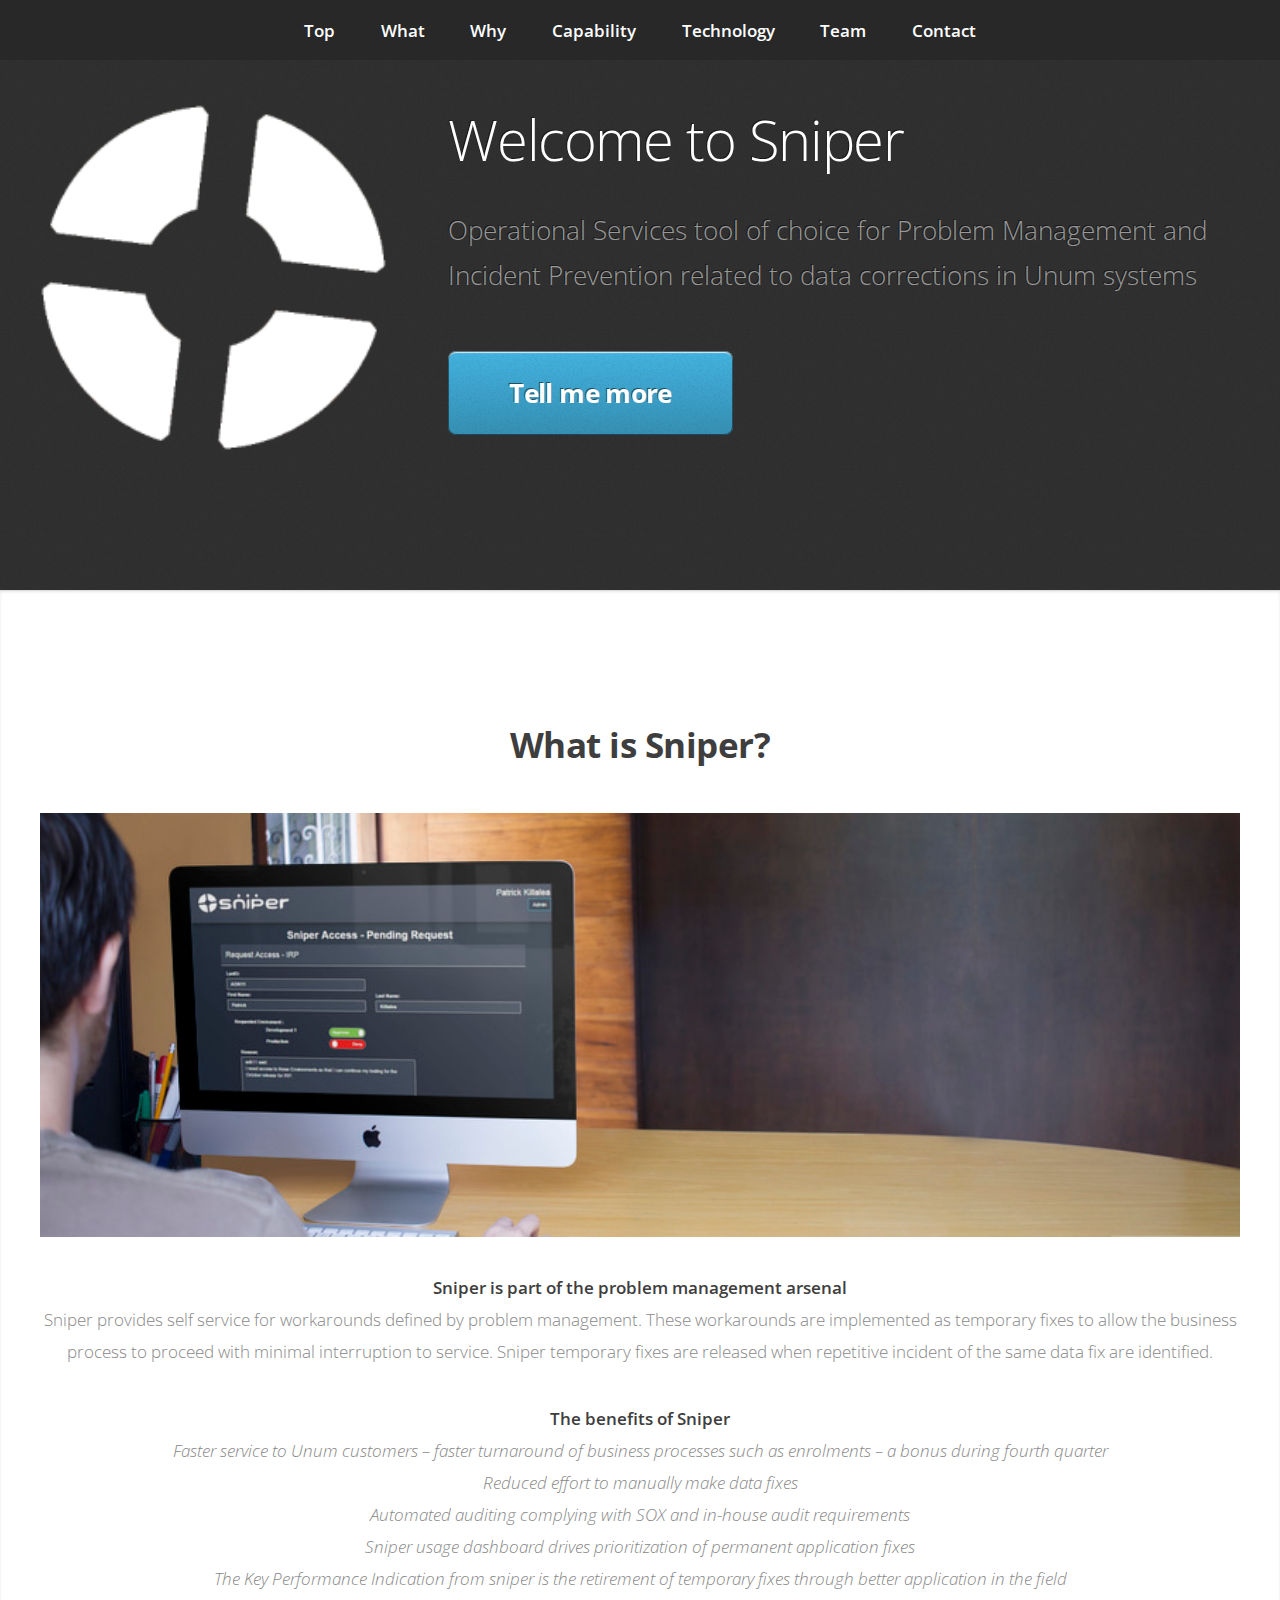
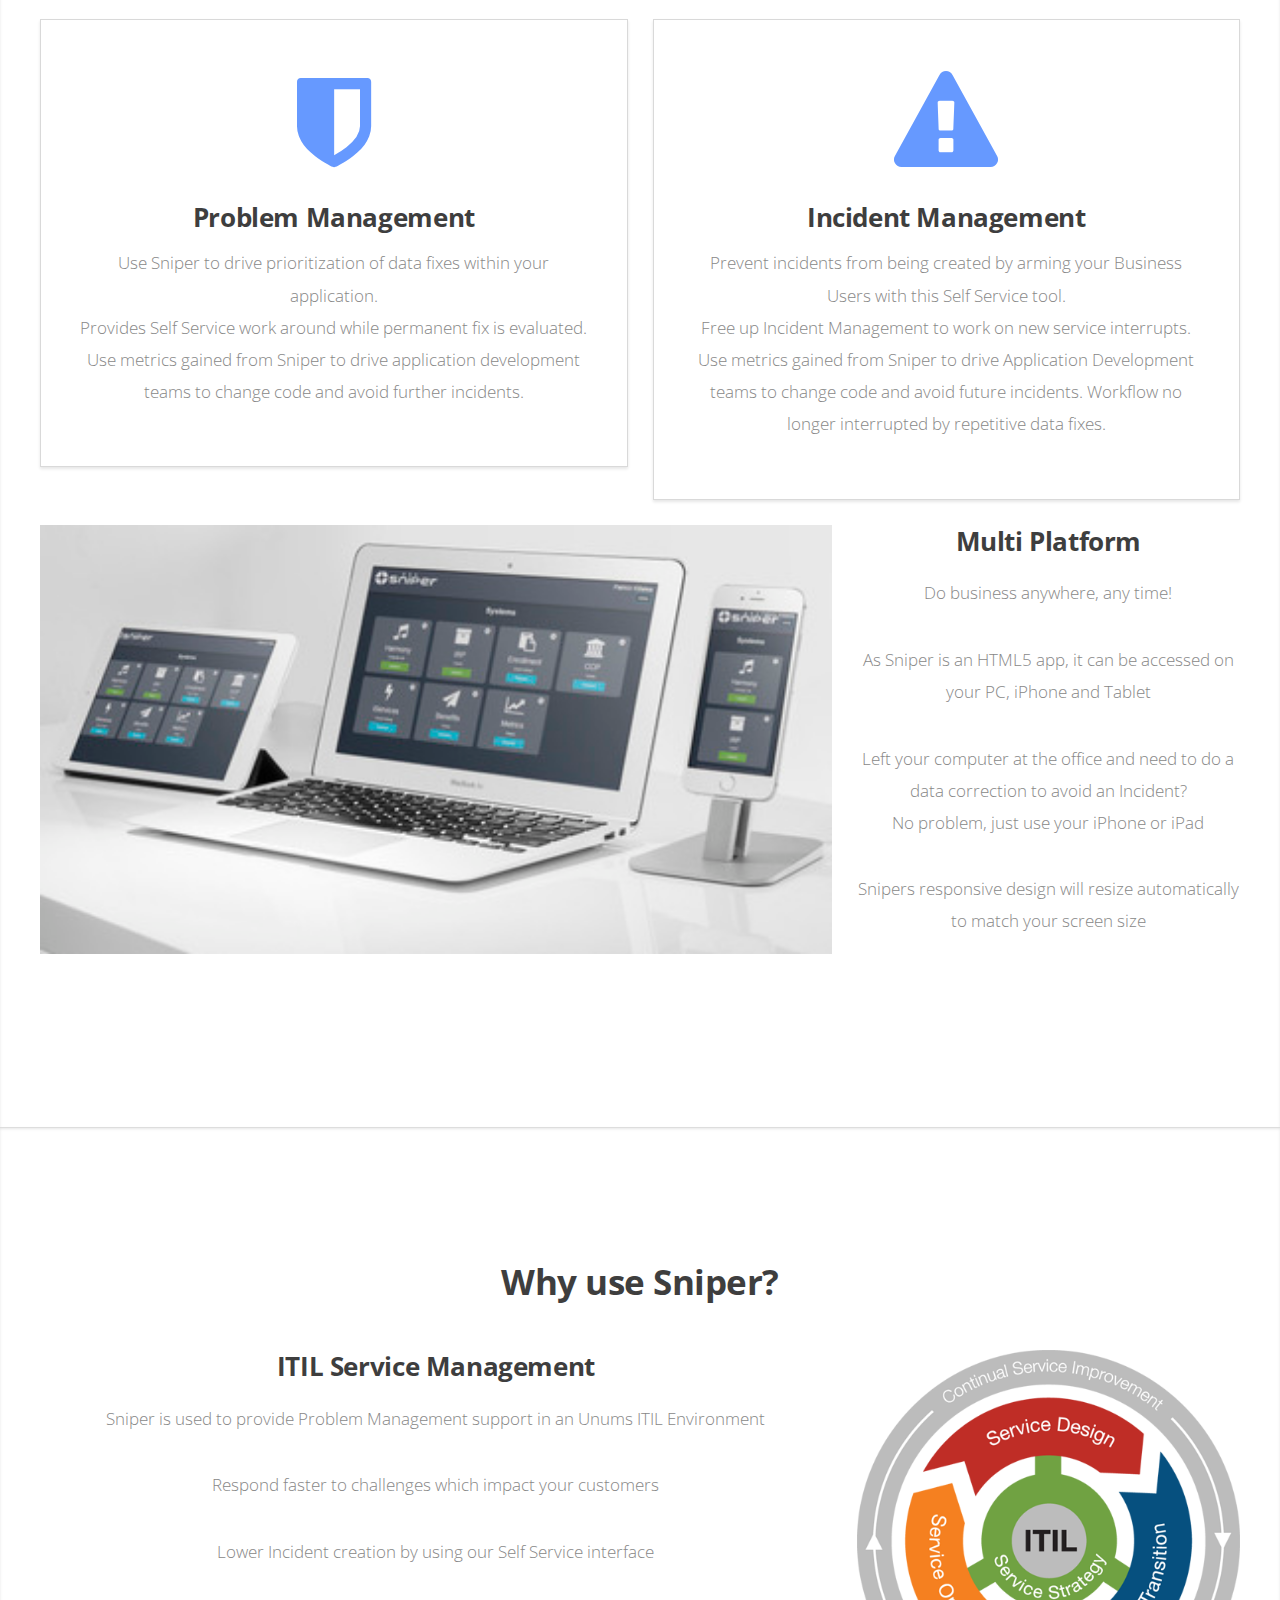
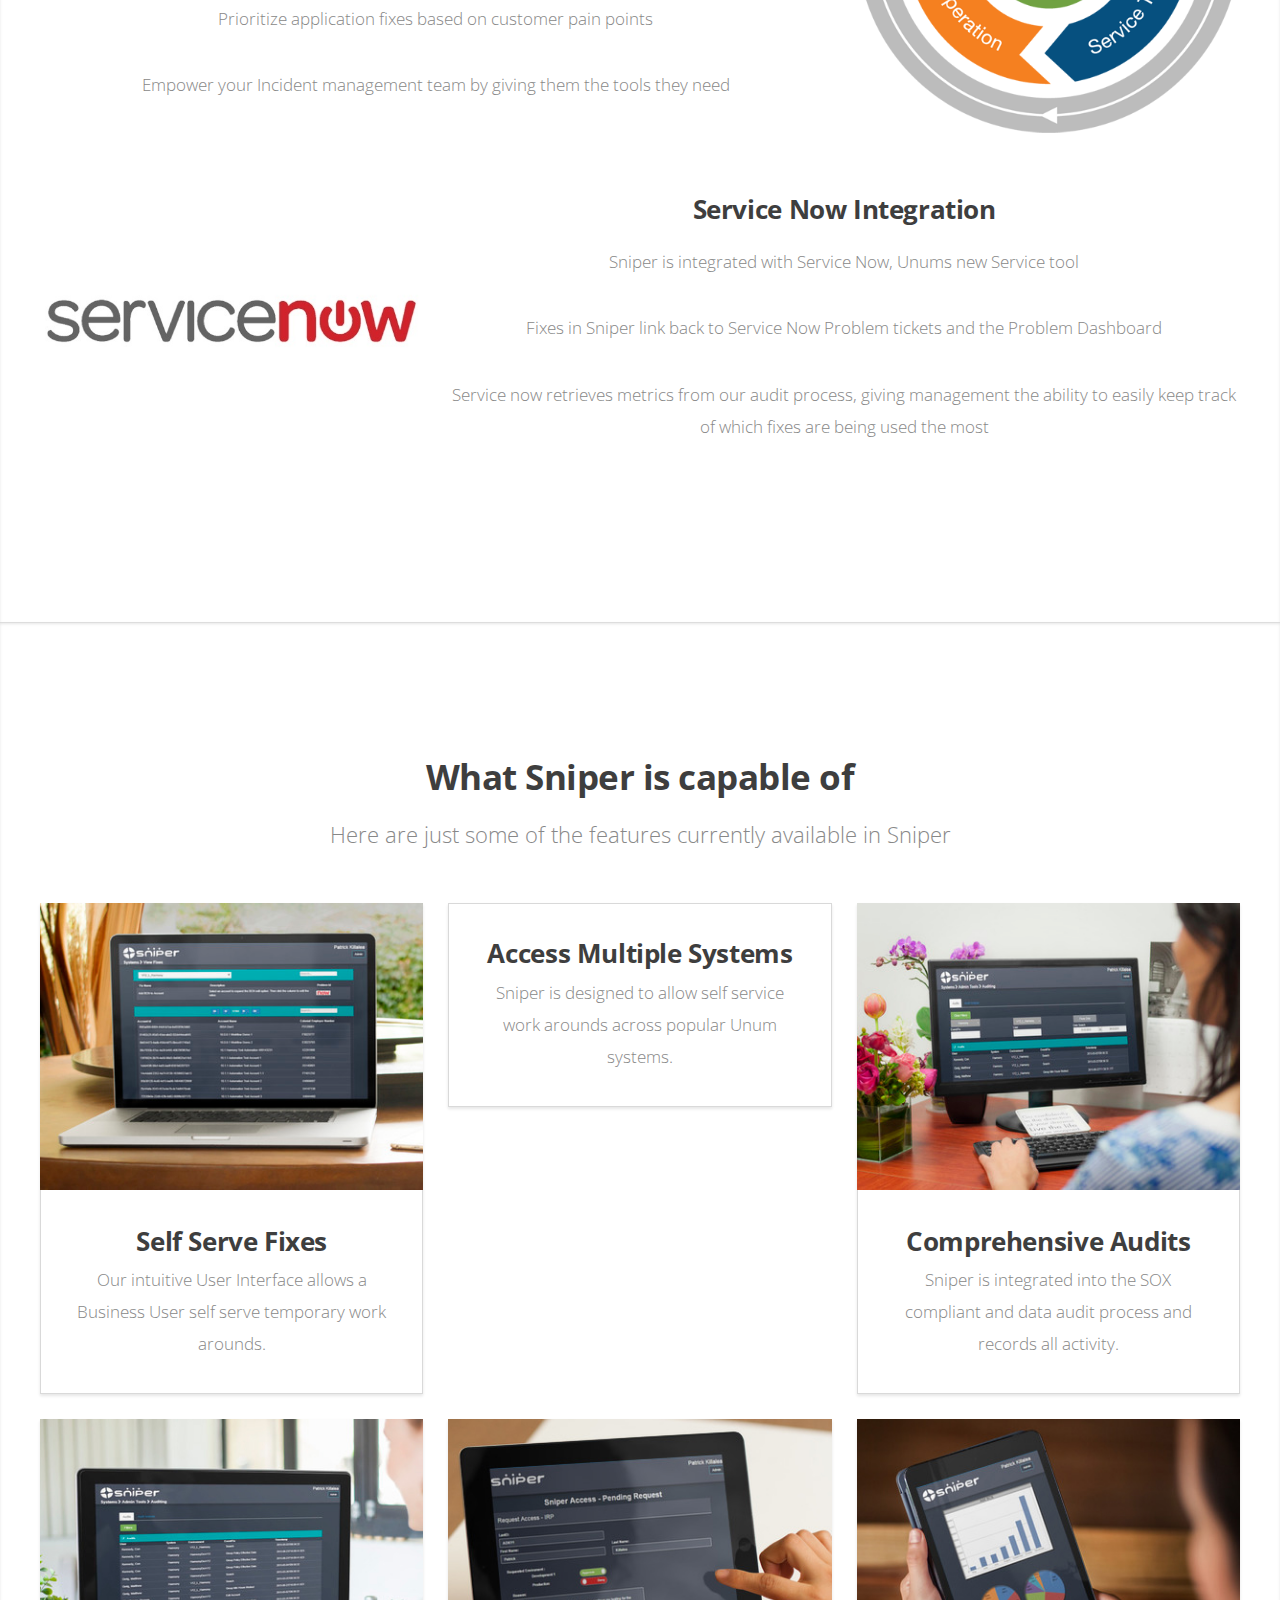
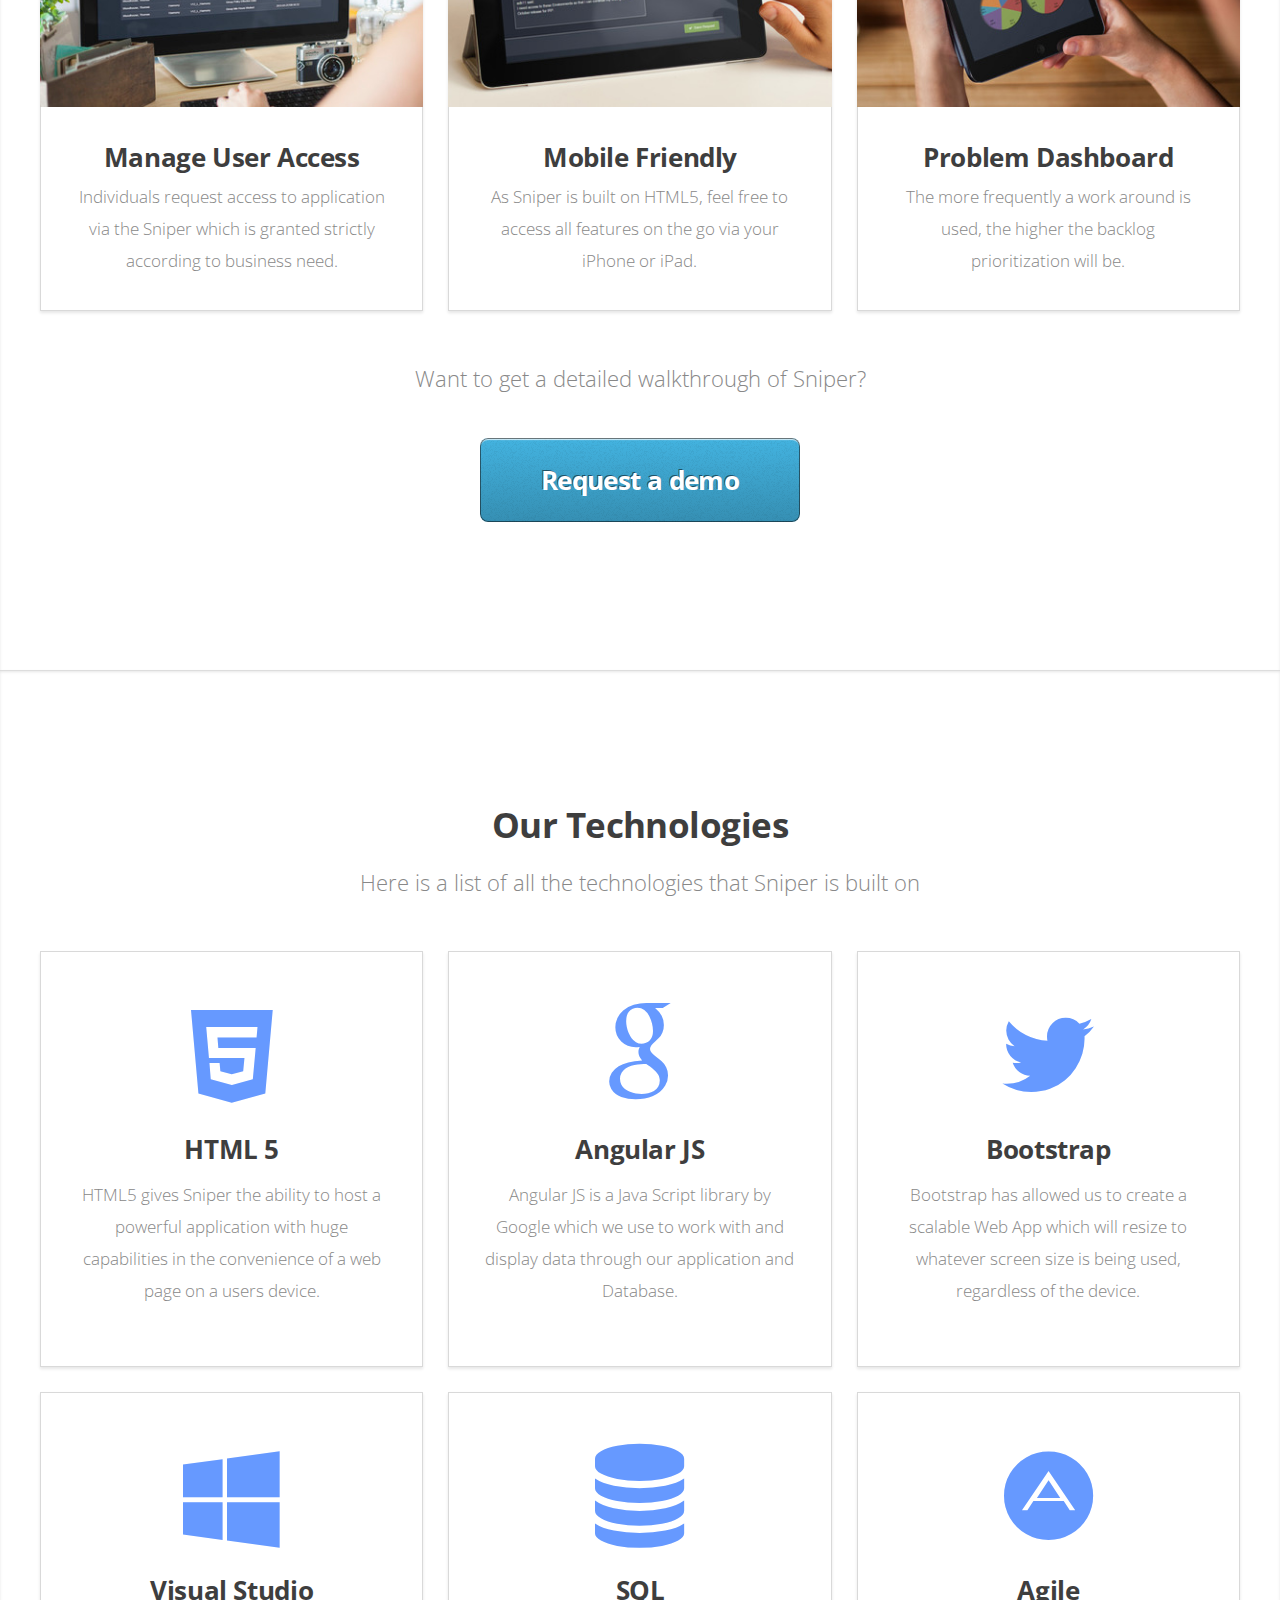
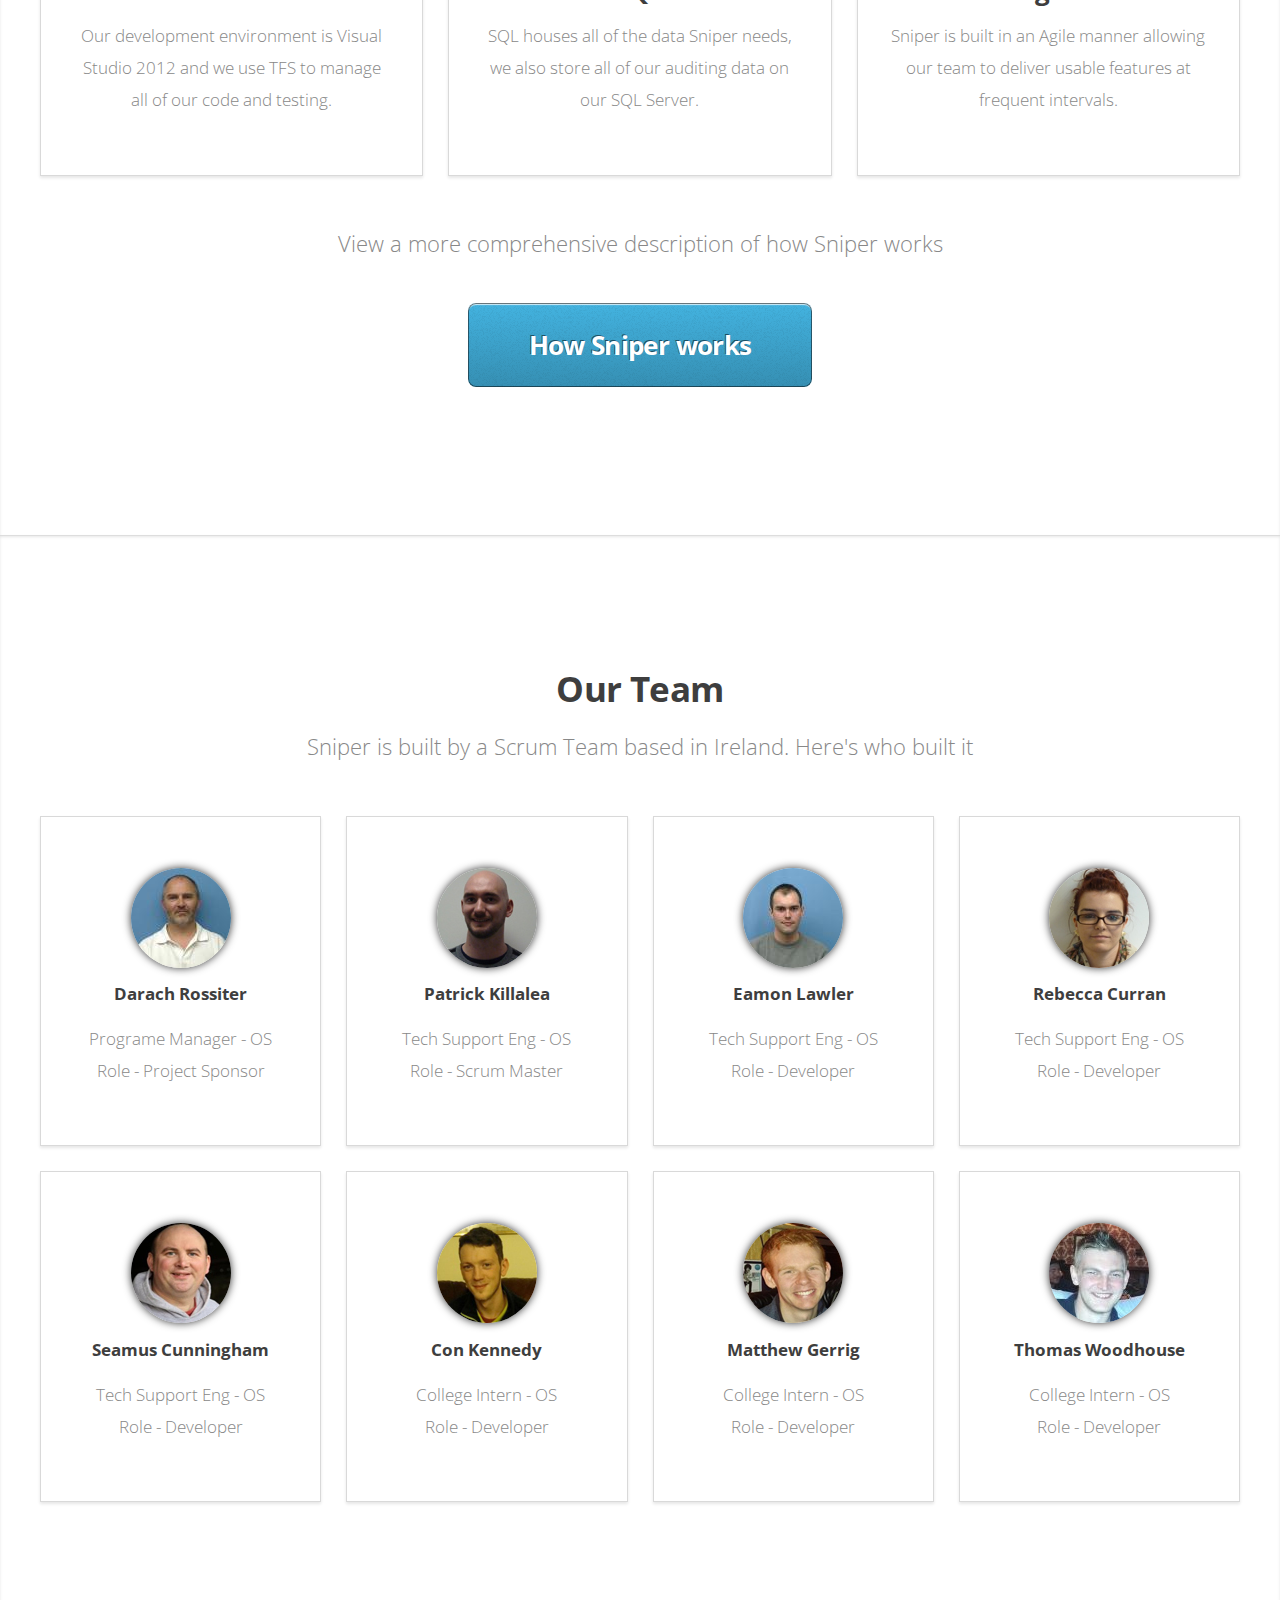
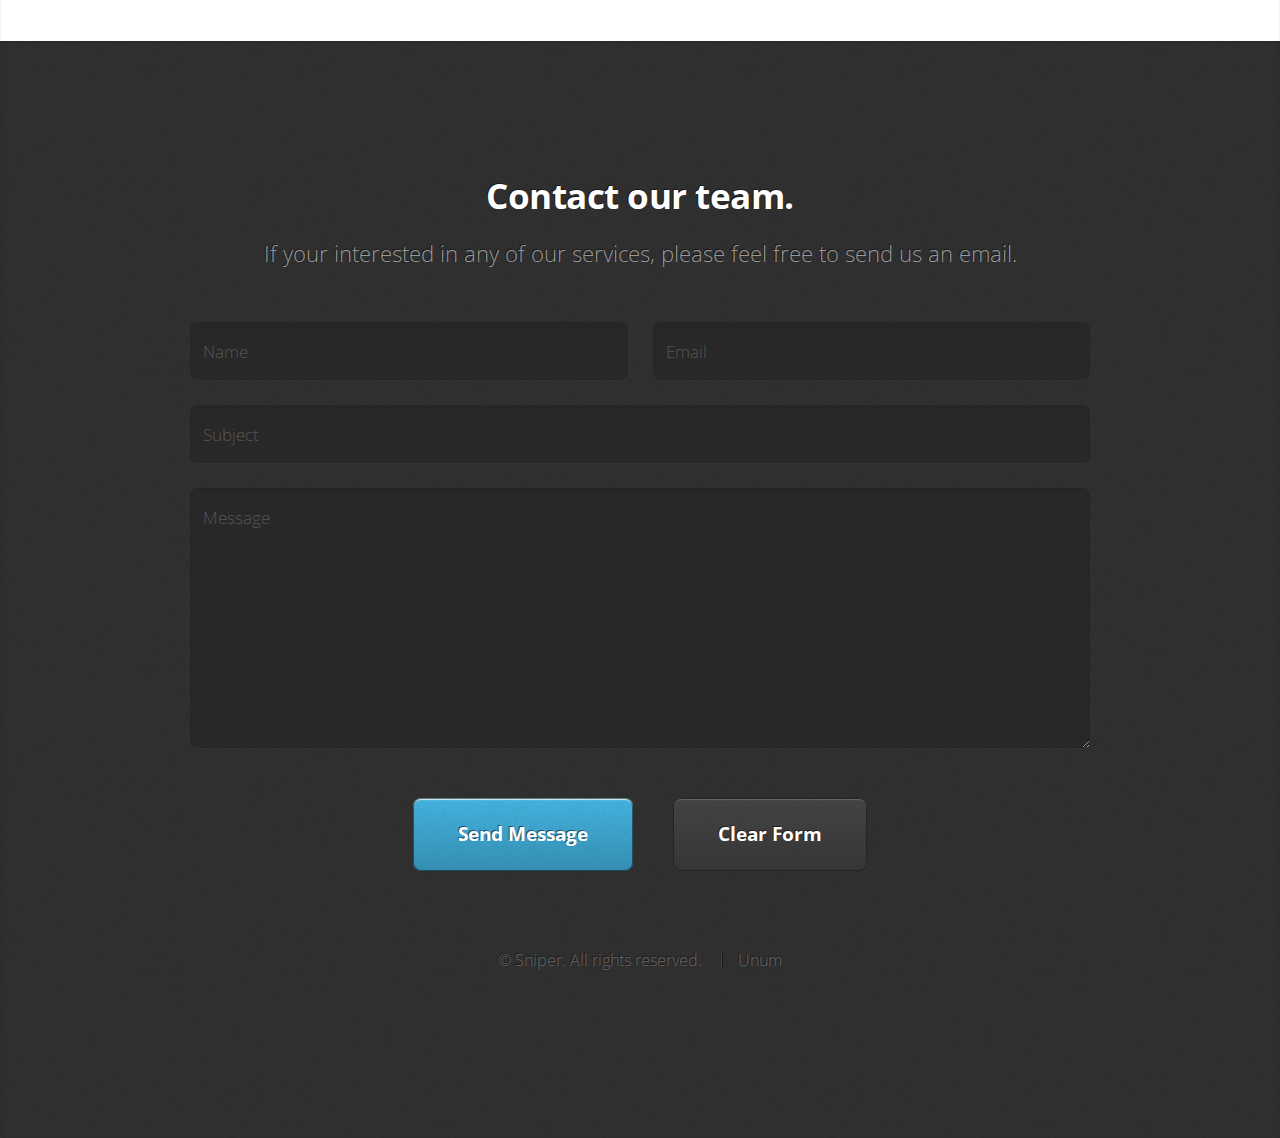
==== index.html @ c89422a8 "Spelling Update" ====
<!DOCTYPE HTML>

<html>
<head>
    <title>Sniper | Unum</title>
    <meta charset="utf-8"/>
    <meta name="viewport" content="width=device-width, initial-scale=1"/>
    <!--[if lte IE 8]>
    <script src="assets/js/ie/html5shiv.js"></script><![endif]-->
    <link rel="stylesheet" href="assets/css/main.css"/>
    <!--[if lte IE 8]>
    <link rel="stylesheet" href="assets/css/ie8.css"/><![endif]-->
    <!--[if lte IE 9]>
    <link rel="stylesheet" href="assets/css/ie9.css"/><![endif]-->
    <link rel="shortcut icon" href="images/BlueSniperIcon.ico" type="image/x-icon"/>
</head>
<body>

<!-- Nav -->
<nav id="nav">
    <ul class="container">
        <li><a href="#top">Top</a></li>
        <li><a href="#what">What</a></li>
        <li><a href="#why">Why</a></li>
        <li><a href="#capabilities">Capability</a></li>
        <li><a href="#technologies">Technology</a></li>
        <li><a href="#team">Team</a></li>
        <li><a href="#contact">Contact</a></li>
    </ul>
</nav>

<!-- Home -->
<div class="wrapper style4 first">
    <article class="container" id="top">
        <div class="row">
            <div class="4u 12u(mobile)">
                    <span class="image fit">
                        <img src="images/sniperlogo.png" alt=""/></span>
            </div>
            <div class="8u 12u(mobile)">
                <header>
                    <h1>Welcome to Sniper</h1>
                </header>
                <p>Operational Services tool of choice for Problem Management and Incident Prevention related to data
                    corrections in Unum systems</p>
                <a href="#what" class="button big scrolly">Tell me more</a>
            </div>
        </div>
    </article>
</div>


<!-- Portfolio -->
<div class="wrapper style1">
    <article id="what">
        <header>
            <h2>What is Sniper?</h2>
        </header>
        <div class="container">
            <div class="row">
                <div class="12u 12u(mobile)">

                    <a class="image featured">
                        <img src="images/macbanner.jpg" alt=""/></a>

                    <div class="row">
                        <div class="12u 12u(mobile)">
                            <section>
                                <p><b>Sniper is part of the problem management arsenal</b></br>
                                    Sniper provides self service for workarounds defined by problem management. These
                                    workarounds are implemented as temporary fixes to allow the business process to
                                    proceed with minimal interruption to service. Sniper temporary fixes are released
                                    when repetitive incident of the same data fix are identified.</p>

                                <p><b>The benefits of Sniper</b></br>
                                    <i>Faster service to Unum customers – faster turnaround of business processes such
                                        as enrolments – a bonus during fourth quarter</i></br>
                                    <i>Reduced effort to manually make data fixes</i></br>
                                    <i>Automated auditing complying with SOX and in-house audit requirements</i></br>
                                    <i>Sniper usage dashboard drives prioritization of permanent application
                                        fixes</i></br>
                                    <i>The Key Performance Indication from sniper is the retirement of temporary fixes
                                        through better application in the field</i></p>
                            </section>
                        </div>
                    </div>

                    <div class="row">
                        <div class="6u 12u(mobile)">
                            <section class="box style1">
                                <span class="icon featured fa-shield"></span>

                                <h3>Problem Management</h3>

                                <p>
                                    Use Sniper to drive prioritization of data fixes within your application.</br>
                                    Provides Self Service work around while permanent fix is evaluated.</br>
                                    Use metrics gained from Sniper to drive application development teams to change code
                                    and avoid further incidents.
                                </p>

                            </section>
                        </div>
                        <div class="6u 12u(mobile)">
                            <section class="box style1">
                                <span class="icon featured fa-exclamation-triangle"></span>

                                <h3>Incident Management</h3>

                                <p>
                                    Prevent incidents from being created by arming your Business Users with this Self
                                    Service tool.</br>
                                    Free up Incident Management to work on new service interrupts.</br>
                                    Use metrics gained from Sniper to drive Application Development teams to change code
                                    and avoid future incidents.
                                    Workflow no longer interrupted by repetitive data fixes.
                                </p>
                            </section>
                        </div>
                    </div>
                </div>
            </div>
            <div class="container">
                <div class="row">
                    <div class="8u 12u(mobile)">
                        <article>
                            <a class="image featured">
                                <img src="images/MultiPlatform.jpg" alt=""/></a>
                        </article>
                    </div>
                    <div class="4u 12u(mobile)">
                        <!--<article class="box style2">-->
                        <h3><a href="#">Multi Platform</a></h3>

                        <p>Do business anywhere, any time!</p>

                        <p>As Sniper is an HTML5 app, it can be accessed on your PC, iPhone and Tablet</p>

                        <p>
                            Left your computer at the office and need to do a data correction to avoid an Incident?</br>
                            No problem, just use your iPhone or iPad
                        </p>

                        <p>Snipers responsive design will resize automatically to match your screen size</p>
                        <!--</article>-->
                    </div>
                </div>
            </div>
    </article>
</div>

<!-- Portfolio -->
<div class="wrapper style1">
    <article id="why">
        <header>
            <h2>Why use Sniper?</h2>
        </header>
        <div class="container">
            <div class="row">
                <div class="8u 8u(mobile)">
                    <!--<article class="box style2">-->
                    <h3><a href="#">ITIL Service Management</a></h3>

                    <p>Sniper is used to provide Problem Management support in an Unums ITIL Environment</p>

                    <p>Respond faster to challenges which impact your customers</p>

                    <p>Lower Incident creation by using our Self Service interface</p>

                    <p>Prioritize application fixes based on customer pain points</p>

                    <p>Empower your Incident management team by giving them the tools they need</p>
                    <!--</article>-->
                </div>
                <div class="4u 4u(mobile)">
                    <article>
                        <a class="image featured">
                            <img src="images/itil.png" alt=""/></a>
                    </article>
                </div>
            </div>
        </div>
        <div class="container">
            <div class="row">
                <div class="4u 4u(mobile)">
                    <article>
                        <a class="image featured">
                            <img src="images/servicenow.jpg" alt=""/></a>
                    </article>
                </div>
                <div class="8u 8u(mobile)">
                    <!--<article class="box style2">-->
                    <h3><a href="#">Service Now Integration</a></h3>

                    <p>Sniper is integrated with Service Now, Unums new Service tool</p>

                    <p>Fixes in Sniper link back to Service Now Problem tickets and the Problem Dashboard</p>

                    <p>Service now retrieves metrics from our audit process, giving management the ability to easily
                        keep track of which fixes are being used the most</p>
                    <!--</article>-->
                </div>
            </div>
        </div>
    </article>
</div>

<!-- Portfolio -->
<div class="wrapper style1">
    <article id="capabilities">
        <header>
            <h2>What Sniper is capable of</h2>

            <p>Here are just some of the features currently available in Sniper</p>
        </header>
        <div class="container">
            <div class="row">
                <div class="4u 12u(mobile)">
                    <article class="box style2">
                        <a class="image featured">
                            <img src="images/ViewFixes.jpg" alt=""/></a>

                        <h3><a href="#">Self Serve Fixes</a></h3>

                        <p>Our intuitive User Interface allows a Business User self serve temporary work arounds.</p>
                    </article>
                </div>
                <div class="4u 12u(mobile)">
                    <article class="box style2">
                        <a class="image featured">
                            <img src="images/Dashboard.png" alt=""/></a>

                        <h3><a href="#">Access Multiple Systems</a></h3>

                        <p>Sniper is designed to allow self service work arounds across popular Unum systems.</p>
                    </article>
                </div>
                <div class="4u 12u(mobile)">
                    <article class="box style2">
                        <a class="image featured">
                            <img src="images/ComprehensiveAudits.jpg" alt=""/></a>

                        <h3><a href="#">Comprehensive Audits</a></h3>

                        <p>Sniper is integrated into the SOX compliant and data audit process and records all
                            activity.</p>
                    </article>
                </div>
            </div>
            <div class="row">
                <div class="4u 12u(mobile)">
                    <article class="box style2">
                        <a class="image featured">
                            <img src="images/ManageUsers.jpg" alt=""/></a>

                        <h3><a href="#">Manage User Access</a></h3>

                        <p>Individuals request access to application via the Sniper which is granted strictly according
                            to business need.</p>
                    </article>
                </div>
                <div class="4u 12u(mobile)">
                    <article class="box style2">
                        <a class="image featured">
                            <img src="images/ApproveRequests.jpg" alt=""/></a>

                        <h3><a href="#">Mobile Friendly</a></h3>

                        <p>As Sniper is built on HTML5, feel free to access all features on the go via your iPhone or
                            iPad.</p>
                    </article>
                </div>
                <div class="4u 12u(mobile)">
                    <article class="box style2">
                        <a class="image featured">
                            <img src="images/ProblemDashboard.jpg" alt=""/></a>

                        <h3><a href="#">Problem Dashboard</a></h3>

                        <p>The more frequently a work around is used, the higher the backlog prioritization will be.</p>
                    </article>
                </div>
            </div>
        </div>
        <footer>
            <p>Want to get a detailed walkthrough of Sniper?</p>
            <a href="#contact" class="button big scrolly">Request a demo</a>
        </footer>
    </article>
</div>

<!-- Work -->
<div class="wrapper style1">
    <article id="technologies">
        <header>
            <h2>Our Technologies</h2>

            <p>Here is a list of all the technologies that Sniper is built on</p>
        </header>
        <div class="container">
            <div class="row">
                <div class="4u 12u(mobile)">
                    <section class="box style1">
                        <span class="icon featured fa-html5"></span>

                        <h3>HTML 5</h3>

                        <p>HTML5 gives Sniper the ability to host a powerful application with huge capabilities in the
                            convenience of a web page on a users device.</p>
                    </section>
                </div>
                <div class="4u 12u(mobile)">
                    <section class="box style1">
                        <span class="icon featured fa-google"></span>

                        <h3>Angular JS</h3>

                        <p>Angular JS is a Java Script library by Google which we use to work with and display data
                            through our application and Database.</p>
                    </section>
                </div>
                <div class="4u 12u(mobile)">
                    <section class="box style1">
                        <span class="icon featured fa-twitter"></span>

                        <h3>Bootstrap</h3>

                        <p>Bootstrap has allowed us to create a scalable Web App which will resize to whatever screen
                            size is being used, regardless of the device.</p>
                    </section>
                </div>
            </div>
            <div class="row">
                <div class="4u 12u(mobile)">
                    <section class="box style1">
                        <span class="icon featured fa-windows"></span>

                        <h3>Visual Studio</h3>

                        <p>Our development environment is Visual Studio 2012 and we use TFS to manage all of our code
                            and testing.</p>
                    </section>
                </div>
                <div class="4u 12u(mobile)">
                    <section class="box style1">
                        <span class="icon featured fa-database"></span>

                        <h3>SQL</h3>

                        <p>SQL houses all of the data Sniper needs, we also store all of our auditing data on our SQL
                            Server.</p>
                    </section>
                </div>
                <div class="4u 12u(mobile)">
                    <section class="box style1">
                        <span class="icon featured fa-adn"></span>

                        <h3>Agile</h3>

                        <p>Sniper is built in an Agile manner allowing our team to deliver usable features at frequent
                            intervals.</p>
                    </section>
                </div>
            </div>
        </div>
        <footer>
            <p>View a more comprehensive description of how Sniper works</p>
            <a href="#" class="button big scrolly">How Sniper works</a>
        </footer>
    </article>
</div>

<!-- Work -->
<div class="wrapper style1">
    <article id="team">
        <header>
            <h2>Our Team</h2>

            <p>Sniper is built by a Scrum Team based in Ireland. Here's who built it</p>
        </header>
        <div class="container">
            <div class="row">
                <div class="3u 12u(mobile)">
                    <section class="box style1">
                        <img src="images/darach.jpg" id="circle">
                        <h4>Darach Rossiter</h4>

                        <p>
                            Programe Manager - OS</br>
                            Role - Project Sponsor
                        </p>
                    </section>
                </div>
                <div class="3u 12u(mobile)">
                    <section class="box style1">
                        <img src="images/patrick.jpg" id="circle">
                        <h4>Patrick Killalea</h4>

                        <p>
                            Tech Support Eng - OS</br>
                            Role - Scrum Master
                        </p>
                    </section>
                </div>
                <div class="3u 12u(mobile)">
                    <section class="box style1">
                        <img src="images/eamonn.jpg" id="circle">
                        <h4>Eamon Lawler</h4>

                        <p>
                            Tech Support Eng - OS</br>
                            Role - Developer
                        </p>
                    </section>
                </div>
                <div class="3u 12u(mobile)">
                    <section class="box style1">
                        <img src="images/rebecca.jpg" id="circle">
                        <h4>Rebecca Curran</h4>

                        <p>
                            Tech Support Eng - OS</br>
                            Role - Developer
                        </p>
                    </section>
                </div>
            </div>
            <div class="row">
                <div class="3u 12u(mobile)">
                    <section class="box style1">
                        <img src="images/seamus.jpg" id="circle">
                        <h4>Seamus Cunningham</h4>

                        <p>
                            Tech Support Eng - OS</br>
                            Role - Developer
                        </p>
                    </section>
                </div>
                <div class="3u 12u(mobile)">
                    <section class="box style1">
                        <img src="images/conleth.jpg" id="circle">
                        <h4>Con Kennedy</h4>

                        <p>
                            College Intern - OS</br>
                            Role - Developer
                        </p>
                    </section>
                </div>
                <div class="3u 12u(mobile)">
                    <section class="box style1">
                        <img src="images/matt.jpg" id="circle">
                        <h4>Matthew Gerrig</h4>

                        <p>
                            College Intern - OS</br>
                            Role - Developer
                        </p>
                    </section>
                </div>
                <div class="3u 12u(mobile)">
                    <section class="box style1">
                        <img src="images/tom.jpg" id="circle">
                        <h4>Thomas Woodhouse</h4>

                        <p>
                            College Intern - OS</br>
                            Role - Developer
                        </p>
                    </section>
                </div>
            </div>
        </div>

    </article>
</div>

<!-- Contact -->
<div class="wrapper style4">
    <article id="contact" class="container 75%">
        <header>
            <h2>Contact our team.</h2>

            <p>If your interested in any of our services, please feel free to send us an email.</p>
        </header>
        <div>
            <div class="row">
                <div class="12u">
                    <form method="post" action="#">
                        <div>
                            <div class="row">
                                <div class="6u 12u(mobile)">
                                    <input type="text" name="name" id="name" placeholder="Name"/>
                                </div>
                                <div class="6u 12u(mobile)">
                                    <input type="text" name="email" id="email" placeholder="Email"/>
                                </div>
                            </div>
                            <div class="row">
                                <div class="12u">
                                    <input type="text" name="subject" id="subject" placeholder="Subject"/>
                                </div>
                            </div>
                            <div class="row">
                                <div class="12u">
                                    <textarea name="message" id="message" placeholder="Message"></textarea>
                                </div>
                            </div>
                            <div class="row 200%">
                                <div class="12u">
                                    <ul class="actions">
                                        <li>
                                            <input type="submit" value="Send Message"/></li>
                                        <li>
                                            <input type="reset" value="Clear Form" class="alt"/></li>
                                    </ul>
                                </div>
                            </div>
                        </div>
                    </form>
                </div>
            </div>
        </div>
        <footer>
            <ul id="copyright">
                <li>&copy; Sniper. All rights reserved.</li>
                <li>Unum</li>
            </ul>
        </footer>
    </article>
</div>

<!-- Scripts -->
<script src="assets/js/jquery.min.js"></script>
<script src="assets/js/jquery.scrolly.min.js"></script>
<script src="assets/js/skel.min.js"></script>
<script src="assets/js/skel-viewport.min.js"></script>
<script src="assets/js/util.js"></script>
<!--[if lte IE 8]>
<script src="assets/js/ie/respond.min.js"></script><![endif]-->
<script src="assets/js/main.js"></script>

</body>
</html>
---- assets/css/main.css ----
@import url("http://fonts.googleapis.com/css?family=Open+Sans:300,300italic,600,600italic,700");
@import url("font-awesome.min.css");

/* Reset */

	html, body, div, span, applet, object, iframe, h1, h2, h3, h4, h5, h6, p, blockquote, pre, a, abbr, acronym, address, big, cite, code, del, dfn, em, img, ins, kbd, q, s, samp, small, strike, strong, sub, sup, tt, var, b, u, i, center, dl, dt, dd, ol, ul, li, fieldset, form, label, legend, table, caption, tbody, tfoot, thead, tr, th, td, article, aside, canvas, details, embed, figure, figcaption, footer, header, hgroup, menu, nav, output, ruby, section, summary, time, mark, audio, video {
		margin: 0;
		padding: 0;
		border: 0;
		font-size: 100%;
		font: inherit;
		vertical-align: baseline;
	}

	article, aside, details, figcaption, figure, footer, header, hgroup, menu, nav, section {
		display: block;
	}

    #circle
    {
    border-radius:50% 50% 50% 50%;
    width:100px;
    height:100px;
    box-shadow: 0 0 8px rgba(0, 0, 0, .8);
    -webkit-box-shadow: 0 0 8px rgba(0, 0, 0, .8);
    -moz-box-shadow: 0 0 8px rgba(0, 0, 0, .8);
    }

	body {
		line-height: 1;
	}

	ol, ul {
		list-style: none;
	}

	blockquote, q {
		quotes: none;
	}

	blockquote:before, blockquote:after, q:before, q:after {
		content: '';
		content: none;
	}

	table {
		border-collapse: collapse;
		border-spacing: 0;
	}

	body {
		-webkit-text-size-adjust: none;
	}

/* Box Model */

	*, *:before, *:after {
		-moz-box-sizing: border-box;
		-webkit-box-sizing: border-box;
		box-sizing: border-box;
	}

/* Containers */

	.container {
		margin-left: auto;
		margin-right: auto;
	}

	.container.\31 25\25 {
		width: 100%;
		max-width: 1200px;
		min-width: 960px;
	}

	.container.\37 5\25 {
		width: 720px;
	}

	.container.\35 0\25 {
		width: 480px;
	}

	.container.\32 5\25 {
		width: 240px;
	}

	.container {
		width: 960px;
	}

	@media screen and (min-width: 737px) {

		.container.\31 25\25 {
			width: 100%;
			max-width: 1500px;
			min-width: 1200px;
		}

		.container.\37 5\25 {
			width: 900px;
		}

		.container.\35 0\25 {
			width: 600px;
		}

		.container.\32 5\25 {
			width: 300px;
		}

		.container {
			width: 1200px;
		}

	}

	@media screen and (min-width: 737px) and (max-width: 1200px) {

		.container.\31 25\25 {
			width: 100%;
			max-width: 1200px;
			min-width: 960px;
		}

		.container.\37 5\25 {
			width: 720px;
		}

		.container.\35 0\25 {
			width: 480px;
		}

		.container.\32 5\25 {
			width: 240px;
		}

		.container {
			width: 960px;
		}

	}

	@media screen and (max-width: 736px) {

		.container.\31 25\25 {
			width: 100%;
			max-width: 125%;
			min-width: 100%;
		}

		.container.\37 5\25 {
			width: 75%;
		}

		.container.\35 0\25 {
			width: 50%;
		}

		.container.\32 5\25 {
			width: 25%;
		}

		.container {
			width: 100% !important;
		}

	}

/* Grid */

	.row {
		border-bottom: solid 1px transparent;
		-moz-box-sizing: border-box;
		-webkit-box-sizing: border-box;
		box-sizing: border-box;
	}

	.row > * {
		float: left;
		-moz-box-sizing: border-box;
		-webkit-box-sizing: border-box;
		box-sizing: border-box;
	}

	.row:after, .row:before {
		content: '';
		display: block;
		clear: both;
		height: 0;
	}

	.row.uniform > * > :first-child {
		margin-top: 0;
	}

	.row.uniform > * > :last-child {
		margin-bottom: 0;
	}

	.row.\30 \25 > * {
		padding: 0 0 0 0px;
	}

	.row.\30 \25 {
		margin: 0 0 -1px 0px;
	}

	.row.uniform.\30 \25 > * {
		padding: 0px 0 0 0px;
	}

	.row.uniform.\30 \25 {
		margin: 0px 0 -1px 0px;
	}

	.row > * {
		padding: 0 0 0 40px;
	}

	.row {
		margin: 0 0 -1px -40px;
	}

	.row.uniform > * {
		padding: 40px 0 0 40px;
	}

	.row.uniform {
		margin: -40px 0 -1px -40px;
	}

	.row.\32 00\25 > * {
		padding: 0 0 0 80px;
	}

	.row.\32 00\25 {
		margin: 0 0 -1px -80px;
	}

	.row.uniform.\32 00\25 > * {
		padding: 80px 0 0 80px;
	}

	.row.uniform.\32 00\25 {
		margin: -80px 0 -1px -80px;
	}

	.row.\31 50\25 > * {
		padding: 0 0 0 60px;
	}

	.row.\31 50\25 {
		margin: 0 0 -1px -60px;
	}

	.row.uniform.\31 50\25 > * {
		padding: 60px 0 0 60px;
	}

	.row.uniform.\31 50\25 {
		margin: -60px 0 -1px -60px;
	}

	.row.\35 0\25 > * {
		padding: 0 0 0 20px;
	}

	.row.\35 0\25 {
		margin: 0 0 -1px -20px;
	}

	.row.uniform.\35 0\25 > * {
		padding: 20px 0 0 20px;
	}

	.row.uniform.\35 0\25 {
		margin: -20px 0 -1px -20px;
	}

	.row.\32 5\25 > * {
		padding: 0 0 0 10px;
	}

	.row.\32 5\25 {
		margin: 0 0 -1px -10px;
	}

	.row.uniform.\32 5\25 > * {
		padding: 10px 0 0 10px;
	}

	.row.uniform.\32 5\25 {
		margin: -10px 0 -1px -10px;
	}

	.\31 2u, .\31 2u\24 {
		width: 100%;
		clear: none;
		margin-left: 0;
	}

	.\31 1u, .\31 1u\24 {
		width: 91.6666666667%;
		clear: none;
		margin-left: 0;
	}

	.\31 0u, .\31 0u\24 {
		width: 83.3333333333%;
		clear: none;
		margin-left: 0;
	}

	.\39 u, .\39 u\24 {
		width: 75%;
		clear: none;
		margin-left: 0;
	}

	.\38 u, .\38 u\24 {
		width: 66.6666666667%;
		clear: none;
		margin-left: 0;
	}

	.\37 u, .\37 u\24 {
		width: 58.3333333333%;
		clear: none;
		margin-left: 0;
	}

	.\36 u, .\36 u\24 {
		width: 50%;
		clear: none;
		margin-left: 0;
	}

	.\35 u, .\35 u\24 {
		width: 41.6666666667%;
		clear: none;
		margin-left: 0;
	}

	.\34 u, .\34 u\24 {
		width: 33.3333333333%;
		clear: none;
		margin-left: 0;
	}

	.\33 u, .\33 u\24 {
		width: 25%;
		clear: none;
		margin-left: 0;
	}

	.\32 u, .\32 u\24 {
		width: 16.6666666667%;
		clear: none;
		margin-left: 0;
	}

	.\31 u, .\31 u\24 {
		width: 8.3333333333%;
		clear: none;
		margin-left: 0;
	}

	.\31 2u\24 + *,
	.\31 1u\24 + *,
	.\31 0u\24 + *,
	.\39 u\24 + *,
	.\38 u\24 + *,
	.\37 u\24 + *,
	.\36 u\24 + *,
	.\35 u\24 + *,
	.\34 u\24 + *,
	.\33 u\24 + *,
	.\32 u\24 + *,
	.\31 u\24 + * {
		clear: left;
	}

	.\-11u {
		margin-left: 91.66667%;
	}

	.\-10u {
		margin-left: 83.33333%;
	}

	.\-9u {
		margin-left: 75%;
	}

	.\-8u {
		margin-left: 66.66667%;
	}

	.\-7u {
		margin-left: 58.33333%;
	}

	.\-6u {
		margin-left: 50%;
	}

	.\-5u {
		margin-left: 41.66667%;
	}

	.\-4u {
		margin-left: 33.33333%;
	}

	.\-3u {
		margin-left: 25%;
	}

	.\-2u {
		margin-left: 16.66667%;
	}

	.\-1u {
		margin-left: 8.33333%;
	}

	@media screen and (min-width: 737px) {

		.row > * {
			padding: 25px 0 0 25px;
		}

		.row {
			margin: -25px 0 -1px -25px;
		}

		.row.uniform > * {
			padding: 25px 0 0 25px;
		}

		.row.uniform {
			margin: -25px 0 -1px -25px;
		}

		.row.\32 00\25 > * {
			padding: 50px 0 0 50px;
		}

		.row.\32 00\25 {
			margin: -50px 0 -1px -50px;
		}

		.row.uniform.\32 00\25 > * {
			padding: 50px 0 0 50px;
		}

		.row.uniform.\32 00\25 {
			margin: -50px 0 -1px -50px;
		}

		.row.\31 50\25 > * {
			padding: 37.5px 0 0 37.5px;
		}

		.row.\31 50\25 {
			margin: -37.5px 0 -1px -37.5px;
		}

		.row.uniform.\31 50\25 > * {
			padding: 37.5px 0 0 37.5px;
		}

		.row.uniform.\31 50\25 {
			margin: -37.5px 0 -1px -37.5px;
		}

		.row.\35 0\25 > * {
			padding: 12.5px 0 0 12.5px;
		}

		.row.\35 0\25 {
			margin: -12.5px 0 -1px -12.5px;
		}

		.row.uniform.\35 0\25 > * {
			padding: 12.5px 0 0 12.5px;
		}

		.row.uniform.\35 0\25 {
			margin: -12.5px 0 -1px -12.5px;
		}

		.row.\32 5\25 > * {
			padding: 6.25px 0 0 6.25px;
		}

		.row.\32 5\25 {
			margin: -6.25px 0 -1px -6.25px;
		}

		.row.uniform.\32 5\25 > * {
			padding: 6.25px 0 0 6.25px;
		}

		.row.uniform.\32 5\25 {
			margin: -6.25px 0 -1px -6.25px;
		}

		.\31 2u\28desktop\29, .\31 2u\24\28desktop\29 {
			width: 100%;
			clear: none;
			margin-left: 0;
		}

		.\31 1u\28desktop\29, .\31 1u\24\28desktop\29 {
			width: 91.6666666667%;
			clear: none;
			margin-left: 0;
		}

		.\31 0u\28desktop\29, .\31 0u\24\28desktop\29 {
			width: 83.3333333333%;
			clear: none;
			margin-left: 0;
		}

		.\39 u\28desktop\29, .\39 u\24\28desktop\29 {
			width: 75%;
			clear: none;
			margin-left: 0;
		}

		.\38 u\28desktop\29, .\38 u\24\28desktop\29 {
			width: 66.6666666667%;
			clear: none;
			margin-left: 0;
		}

		.\37 u\28desktop\29, .\37 u\24\28desktop\29 {
			width: 58.3333333333%;
			clear: none;
			margin-left: 0;
		}

		.\36 u\28desktop\29, .\36 u\24\28desktop\29 {
			width: 50%;
			clear: none;
			margin-left: 0;
		}

		.\35 u\28desktop\29, .\35 u\24\28desktop\29 {
			width: 41.6666666667%;
			clear: none;
			margin-left: 0;
		}

		.\34 u\28desktop\29, .\34 u\24\28desktop\29 {
			width: 33.3333333333%;
			clear: none;
			margin-left: 0;
		}

		.\33 u\28desktop\29, .\33 u\24\28desktop\29 {
			width: 25%;
			clear: none;
			margin-left: 0;
		}

		.\32 u\28desktop\29, .\32 u\24\28desktop\29 {
			width: 16.6666666667%;
			clear: none;
			margin-left: 0;
		}

		.\31 u\28desktop\29, .\31 u\24\28desktop\29 {
			width: 8.3333333333%;
			clear: none;
			margin-left: 0;
		}

		.\31 2u\24\28desktop\29 + *,
		.\31 1u\24\28desktop\29 + *,
		.\31 0u\24\28desktop\29 + *,
		.\39 u\24\28desktop\29 + *,
		.\38 u\24\28desktop\29 + *,
		.\37 u\24\28desktop\29 + *,
		.\36 u\24\28desktop\29 + *,
		.\35 u\24\28desktop\29 + *,
		.\34 u\24\28desktop\29 + *,
		.\33 u\24\28desktop\29 + *,
		.\32 u\24\28desktop\29 + *,
		.\31 u\24\28desktop\29 + * {
			clear: left;
		}

		.\-11u\28desktop\29 {
			margin-left: 91.66667%;
		}

		.\-10u\28desktop\29 {
			margin-left: 83.33333%;
		}

		.\-9u\28desktop\29 {
			margin-left: 75%;
		}

		.\-8u\28desktop\29 {
			margin-left: 66.66667%;
		}

		.\-7u\28desktop\29 {
			margin-left: 58.33333%;
		}

		.\-6u\28desktop\29 {
			margin-left: 50%;
		}

		.\-5u\28desktop\29 {
			margin-left: 41.66667%;
		}

		.\-4u\28desktop\29 {
			margin-left: 33.33333%;
		}

		.\-3u\28desktop\29 {
			margin-left: 25%;
		}

		.\-2u\28desktop\29 {
			margin-left: 16.66667%;
		}

		.\-1u\28desktop\29 {
			margin-left: 8.33333%;
		}

	}

	@media screen and (min-width: 737px) and (max-width: 1200px) {

		.row > * {
			padding: 25px 0 0 25px;
		}

		.row {
			margin: -25px 0 -1px -25px;
		}

		.row.uniform > * {
			padding: 25px 0 0 25px;
		}

		.row.uniform {
			margin: -25px 0 -1px -25px;
		}

		.row.\32 00\25 > * {
			padding: 50px 0 0 50px;
		}

		.row.\32 00\25 {
			margin: -50px 0 -1px -50px;
		}

		.row.uniform.\32 00\25 > * {
			padding: 50px 0 0 50px;
		}

		.row.uniform.\32 00\25 {
			margin: -50px 0 -1px -50px;
		}

		.row.\31 50\25 > * {
			padding: 37.5px 0 0 37.5px;
		}

		.row.\31 50\25 {
			margin: -37.5px 0 -1px -37.5px;
		}

		.row.uniform.\31 50\25 > * {
			padding: 37.5px 0 0 37.5px;
		}

		.row.uniform.\31 50\25 {
			margin: -37.5px 0 -1px -37.5px;
		}

		.row.\35 0\25 > * {
			padding: 12.5px 0 0 12.5px;
		}

		.row.\35 0\25 {
			margin: -12.5px 0 -1px -12.5px;
		}

		.row.uniform.\35 0\25 > * {
			padding: 12.5px 0 0 12.5px;
		}

		.row.uniform.\35 0\25 {
			margin: -12.5px 0 -1px -12.5px;
		}

		.row.\32 5\25 > * {
			padding: 6.25px 0 0 6.25px;
		}

		.row.\32 5\25 {
			margin: -6.25px 0 -1px -6.25px;
		}

		.row.uniform.\32 5\25 > * {
			padding: 6.25px 0 0 6.25px;
		}

		.row.uniform.\32 5\25 {
			margin: -6.25px 0 -1px -6.25px;
		}

		.\31 2u\28tablet\29, .\31 2u\24\28tablet\29 {
			width: 100%;
			clear: none;
			margin-left: 0;
		}

		.\31 1u\28tablet\29, .\31 1u\24\28tablet\29 {
			width: 91.6666666667%;
			clear: none;
			margin-left: 0;
		}

		.\31 0u\28tablet\29, .\31 0u\24\28tablet\29 {
			width: 83.3333333333%;
			clear: none;
			margin-left: 0;
		}

		.\39 u\28tablet\29, .\39 u\24\28tablet\29 {
			width: 75%;
			clear: none;
			margin-left: 0;
		}

		.\38 u\28tablet\29, .\38 u\24\28tablet\29 {
			width: 66.6666666667%;
			clear: none;
			margin-left: 0;
		}

		.\37 u\28tablet\29, .\37 u\24\28tablet\29 {
			width: 58.3333333333%;
			clear: none;
			margin-left: 0;
		}

		.\36 u\28tablet\29, .\36 u\24\28tablet\29 {
			width: 50%;
			clear: none;
			margin-left: 0;
		}

		.\35 u\28tablet\29, .\35 u\24\28tablet\29 {
			width: 41.6666666667%;
			clear: none;
			margin-left: 0;
		}

		.\34 u\28tablet\29, .\34 u\24\28tablet\29 {
			width: 33.3333333333%;
			clear: none;
			margin-left: 0;
		}

		.\33 u\28tablet\29, .\33 u\24\28tablet\29 {
			width: 25%;
			clear: none;
			margin-left: 0;
		}

		.\32 u\28tablet\29, .\32 u\24\28tablet\29 {
			width: 16.6666666667%;
			clear: none;
			margin-left: 0;
		}

		.\31 u\28tablet\29, .\31 u\24\28tablet\29 {
			width: 8.3333333333%;
			clear: none;
			margin-left: 0;
		}

		.\31 2u\24\28tablet\29 + *,
		.\31 1u\24\28tablet\29 + *,
		.\31 0u\24\28tablet\29 + *,
		.\39 u\24\28tablet\29 + *,
		.\38 u\24\28tablet\29 + *,
		.\37 u\24\28tablet\29 + *,
		.\36 u\24\28tablet\29 + *,
		.\35 u\24\28tablet\29 + *,
		.\34 u\24\28tablet\29 + *,
		.\33 u\24\28tablet\29 + *,
		.\32 u\24\28tablet\29 + *,
		.\31 u\24\28tablet\29 + * {
			clear: left;
		}

		.\-11u\28tablet\29 {
			margin-left: 91.66667%;
		}

		.\-10u\28tablet\29 {
			margin-left: 83.33333%;
		}

		.\-9u\28tablet\29 {
			margin-left: 75%;
		}

		.\-8u\28tablet\29 {
			margin-left: 66.66667%;
		}

		.\-7u\28tablet\29 {
			margin-left: 58.33333%;
		}

		.\-6u\28tablet\29 {
			margin-left: 50%;
		}

		.\-5u\28tablet\29 {
			margin-left: 41.66667%;
		}

		.\-4u\28tablet\29 {
			margin-left: 33.33333%;
		}

		.\-3u\28tablet\29 {
			margin-left: 25%;
		}

		.\-2u\28tablet\29 {
			margin-left: 16.66667%;
		}

		.\-1u\28tablet\29 {
			margin-left: 8.33333%;
		}

	}

	@media screen and (max-width: 736px) {

		.row > * {
			padding: 15px 0 0 15px;
		}

		.row {
			margin: -15px 0 -1px -15px;
		}

		.row.uniform > * {
			padding: 15px 0 0 15px;
		}

		.row.uniform {
			margin: -15px 0 -1px -15px;
		}

		.row.\32 00\25 > * {
			padding: 30px 0 0 30px;
		}

		.row.\32 00\25 {
			margin: -30px 0 -1px -30px;
		}

		.row.uniform.\32 00\25 > * {
			padding: 30px 0 0 30px;
		}

		.row.uniform.\32 00\25 {
			margin: -30px 0 -1px -30px;
		}

		.row.\31 50\25 > * {
			padding: 22.5px 0 0 22.5px;
		}

		.row.\31 50\25 {
			margin: -22.5px 0 -1px -22.5px;
		}

		.row.uniform.\31 50\25 > * {
			padding: 22.5px 0 0 22.5px;
		}

		.row.uniform.\31 50\25 {
			margin: -22.5px 0 -1px -22.5px;
		}

		.row.\35 0\25 > * {
			padding: 7.5px 0 0 7.5px;
		}

		.row.\35 0\25 {
			margin: -7.5px 0 -1px -7.5px;
		}

		.row.uniform.\35 0\25 > * {
			padding: 7.5px 0 0 7.5px;
		}

		.row.uniform.\35 0\25 {
			margin: -7.5px 0 -1px -7.5px;
		}

		.row.\32 5\25 > * {
			padding: 3.75px 0 0 3.75px;
		}

		.row.\32 5\25 {
			margin: -3.75px 0 -1px -3.75px;
		}

		.row.uniform.\32 5\25 > * {
			padding: 3.75px 0 0 3.75px;
		}

		.row.uniform.\32 5\25 {
			margin: -3.75px 0 -1px -3.75px;
		}

		.\31 2u\28mobile\29, .\31 2u\24\28mobile\29 {
			width: 100%;
			clear: none;
			margin-left: 0;
		}

		.\31 1u\28mobile\29, .\31 1u\24\28mobile\29 {
			width: 91.6666666667%;
			clear: none;
			margin-left: 0;
		}

		.\31 0u\28mobile\29, .\31 0u\24\28mobile\29 {
			width: 83.3333333333%;
			clear: none;
			margin-left: 0;
		}

		.\39 u\28mobile\29, .\39 u\24\28mobile\29 {
			width: 75%;
			clear: none;
			margin-left: 0;
		}

		.\38 u\28mobile\29, .\38 u\24\28mobile\29 {
			width: 66.6666666667%;
			clear: none;
			margin-left: 0;
		}

		.\37 u\28mobile\29, .\37 u\24\28mobile\29 {
			width: 58.3333333333%;
			clear: none;
			margin-left: 0;
		}

		.\36 u\28mobile\29, .\36 u\24\28mobile\29 {
			width: 50%;
			clear: none;
			margin-left: 0;
		}

		.\35 u\28mobile\29, .\35 u\24\28mobile\29 {
			width: 41.6666666667%;
			clear: none;
			margin-left: 0;
		}

		.\34 u\28mobile\29, .\34 u\24\28mobile\29 {
			width: 33.3333333333%;
			clear: none;
			margin-left: 0;
		}

		.\33 u\28mobile\29, .\33 u\24\28mobile\29 {
			width: 25%;
			clear: none;
			margin-left: 0;
		}

		.\32 u\28mobile\29, .\32 u\24\28mobile\29 {
			width: 16.6666666667%;
			clear: none;
			margin-left: 0;
		}

		.\31 u\28mobile\29, .\31 u\24\28mobile\29 {
			width: 8.3333333333%;
			clear: none;
			margin-left: 0;
		}

		.\31 2u\24\28mobile\29 + *,
		.\31 1u\24\28mobile\29 + *,
		.\31 0u\24\28mobile\29 + *,
		.\39 u\24\28mobile\29 + *,
		.\38 u\24\28mobile\29 + *,
		.\37 u\24\28mobile\29 + *,
		.\36 u\24\28mobile\29 + *,
		.\35 u\24\28mobile\29 + *,
		.\34 u\24\28mobile\29 + *,
		.\33 u\24\28mobile\29 + *,
		.\32 u\24\28mobile\29 + *,
		.\31 u\24\28mobile\29 + * {
			clear: left;
		}

		.\-11u\28mobile\29 {
			margin-left: 91.66667%;
		}

		.\-10u\28mobile\29 {
			margin-left: 83.33333%;
		}

		.\-9u\28mobile\29 {
			margin-left: 75%;
		}

		.\-8u\28mobile\29 {
			margin-left: 66.66667%;
		}

		.\-7u\28mobile\29 {
			margin-left: 58.33333%;
		}

		.\-6u\28mobile\29 {
			margin-left: 50%;
		}

		.\-5u\28mobile\29 {
			margin-left: 41.66667%;
		}

		.\-4u\28mobile\29 {
			margin-left: 33.33333%;
		}

		.\-3u\28mobile\29 {
			margin-left: 25%;
		}

		.\-2u\28mobile\29 {
			margin-left: 16.66667%;
		}

		.\-1u\28mobile\29 {
			margin-left: 8.33333%;
		}

	}

/* Basic */

	body, input, textarea, select {
		font-family: 'Open Sans', sans-serif;
		line-height: 1.85em;
		color: #888;
		font-weight: 300;
	}

		body.is-loading *, input.is-loading *, textarea.is-loading *, select.is-loading * {
			-moz-transition: none !important;
			-webkit-transition: none !important;
			-ms-transition: none !important;
			transition: none !important;
			-moz-animation: none !important;
			-webkit-animation: none !important;
			-ms-animation: none !important;
			animation: none !important;
		}

	a {
		-moz-transition: color .2s ease-in-out;
		-webkit-transition: color .2s ease-in-out;
		-ms-transition: color .2s ease-in-out;
		transition: color .2s ease-in-out;
		color: #43B3E0;
		text-decoration: underline;
	}

		a:hover {
			color: #43bff0 !important;
		}

		a img {
			border: 0;
		}

	b, strong {
		font-weight: 600;
		color: #3e3e3e;
	}

	i, em {
		font-style: italic;
	}

	sub {
		position: relative;
		top: 0.5em;
		font-size: 0.8em;
	}

	sup {
		position: relative;
		top: -0.5em;
		font-size: 0.8em;
	}

	blockquote {
		border-left: solid 0.75em #eee;
		padding: 1em 0 1em 1.5em;
		font-style: italic;
	}

	h1, h2, h3, h4, h5, h6 {
		color: #3e3e3e;
	}

	h1 a, h2 a, h3 a, h4 a, h5 a, h6 a {
		text-decoration: none;
		color: inherit;
	}

	h2, h3, h4, h5, h6 {
		font-weight: 700;
	}

	h1 {
		font-weight: 300;
	}

		h1 strong {
			font-weight: 700;
		}

	em, i {
		font-style: italic;
	}

	br.clear {
		clear: both;
	}

	hr {
		border: 0;
		border-top: solid 1px #444;
		border-top-color: rgba(0, 0, 0, 0.35);
		box-shadow: 0px 1px 0px 0px rgba(255, 255, 255, 0.1);
		height: 1px;
		margin: 3em 0 4em 0;
	}

	p, ul, ol, dl, table {
		margin-bottom: 2em;
	}

/* Form */

	form label {
		color: #3e3e3e;
		font-weight: 700;
		display: block;
		margin: 0 0 0.5em 0;
	}

	form input[type=text],
	form input[type=email],
	form input[type=password],
	form select,
	form textarea {
		-moz-transition: background .2s ease-in-out, box-shadow .2s ease-in-out;
		-webkit-transition: background .2s ease-in-out, box-shadow .2s ease-in-out;
		-ms-transition: background .2s ease-in-out, box-shadow .2s ease-in-out;
		transition: background .2s ease-in-out, box-shadow .2s ease-in-out;
		-webkit-appearance: none;
		display: block;
		border: 0;
		padding: 0.75em;
		font-size: 1em;
		border-radius: 8px;
		border: solid 1px #ddd;
		background: #fff;
		color: #bbb;
		box-shadow: inset 0px 2px 3px 1px rgba(0, 0, 0, 0.05), 0px 1px 0px 0px rgba(255, 255, 255, 0.025);
		width: 100%;
	}

		form input[type=text]:focus,
		form input[type=email]:focus,
		form input[type=password]:focus,
		form select:focus,
		form textarea:focus {
			background: #fafafa;
			box-shadow: inset 0px 2px 5px 0px rgba(0, 0, 0, 0.05), 0px 1px 0px 0px rgba(255, 255, 255, 0.025), inset 0px 0px 2px 1px #43bff0;
		}

	form textarea {
		height: 15em;
	}

	form .formerize-placeholder {
		color: #555 !important;
	}

	form ::-webkit-input-placeholder {
		color: #555 !important;
	}

	form :-moz-placeholder {
		color: #555 !important;
	}

	form ::-moz-placeholder {
		color: #555 !important;
	}

	form :-ms-input-placeholder {
		color: #555 !important;
	}

	form ::-moz-focus-inner {
		border: 0;
	}

/* Tables */

	table {
		width: 100%;
	}

		table.default {
			width: 100%;
		}

			table.default tr {
				border-top: solid 1px #eee;
			}

				table.default tr:first-child {
					border-top: 0;
				}

			table.default td {
				padding: 0.5em 1em 0.5em 1em;
			}

			table.default th {
				text-align: left;
				padding: 0.5em 1em 0.5em 1em;
				font-weight: 600;
				margin: 0 0 1em 0;
			}

			table.default thead {
				background: #4f4f4f;
				color: #fff;
			}

/* Section/Article */

	section, article {
		margin-bottom: 3em;
	}

	section > :last-child,
	article > :last-child,
	section:last-child,
	article:last-child {
		margin-bottom: 0;
	}

/* Image */

	.image {
		display: inline-block;
		position: relative;
	}

		.image img {
			display: block;
			width: 100%;
		}

		.image.fit {
			display: block;
			width: 100%;
		}

		.image.featured {
			display: block;
			width: 100%;
			margin: 0 0 2em 0;
		}

		.image.left {
			float: left;
			margin: 0 2em 2em 0;
		}

		.image.centered {
			display: block;
			margin: 0 0 2em 0;
		}

			.image.centered img {
				margin: 0 auto;
				width: auto;
			}

/* Button */

	input[type="button"],
	input[type="submit"],
	input[type="reset"],
	button,
	.button {
		background-image: url("images/bg.png"), -moz-linear-gradient(top, rgba(0, 0, 0, 0), rgba(0, 0, 0, 0.2));
		background-image: url("images/bg.png"), -webkit-linear-gradient(top, rgba(0, 0, 0, 0), rgba(0, 0, 0, 0.2));
		background-image: url("images/bg.png"), -ms-linear-gradient(top, rgba(0, 0, 0, 0), rgba(0, 0, 0, 0.2));
		background-image: url("images/bg.png"), linear-gradient(top, rgba(0, 0, 0, 0), rgba(0, 0, 0, 0.2));
		-moz-transition: background-color .2s ease-in-out;
		-webkit-transition: background-color .2s ease-in-out;
		-ms-transition: background-color .2s ease-in-out;
		transition: background-color .2s ease-in-out;
		-webkit-appearance: none;
		position: relative;
		display: inline-block;
		color: #fff !important;
		text-decoration: none;
		font-weight: 700;
		border: 0;
		outline: 0;
		cursor: pointer;
		border-radius: 8px;
		text-shadow: -1px -1px 0.5px rgba(0, 0, 0, 0.5);
		overflow: hidden;
		box-shadow: inset 0px 0px 0px 1px rgba(0, 0, 0, 0.5), inset 0px 2px 1px 0px rgba(255, 255, 255, 0.75);
		background-color: #43B3E0;
	}

		input[type="button"]:hover,
		input[type="submit"]:hover,
		input[type="reset"]:hover,
		button:hover,
		.button:hover {
			background-color: #43bff0;
			color: #fff !important;
		}

		input[type="button"]:active,
		input[type="submit"]:active,
		input[type="reset"]:active,
		button:active,
		.button:active {
			background-color: #3BA8D3;
			top: 1px;
		}

		input[type="button"].alt,
		input[type="submit"].alt,
		input[type="reset"].alt,
		button.alt,
		.button.alt {
			background-color: #444;
			box-shadow: inset 0px 0px 0px 1px #242424, inset 0px 2px 1px 0px rgba(255, 255, 255, 0.2);
		}

			input[type="button"].alt:hover,
			input[type="submit"].alt:hover,
			input[type="reset"].alt:hover,
			button.alt:hover,
			.button.alt:hover {
				background-color: #4f4f4f;
				color: #fff !important;
			}

			input[type="button"].alt:active,
			input[type="submit"].alt:active,
			input[type="reset"].alt:active,
			button.alt:active,
			.button.alt:active {
				background-color: #3f3f3f;
			}

/* List */

	ul.default {
		list-style: disc;
		padding-left: 1em;
	}

		ul.default li {
			padding-left: 0.5em;
		}

	ul.social {
		cursor: default;
		margin: 0;
	}

		ul.social li {
			position: relative;
			display: inline-block;
			margin: 0.25em;
			top: 0;
		}

			ul.social li a {
				-moz-transition: top .2s ease-in-out;
				-webkit-transition: top .2s ease-in-out;
				-ms-transition: top .2s ease-in-out;
				transition: top .2s ease-in-out;
				display: block;
				width: 48px;
				height: 48px;
				border-radius: 6px;
				top: 0;
				position: relative;
			}

				ul.social li a:before {
					background-image: url("images/bg.png"), -moz-linear-gradient(top, rgba(0, 0, 0, 0), rgba(0, 0, 0, 0.2));
					background-image: url("images/bg.png"), -webkit-linear-gradient(top, rgba(0, 0, 0, 0), rgba(0, 0, 0, 0.2));
					background-image: url("images/bg.png"), -ms-linear-gradient(top, rgba(0, 0, 0, 0), rgba(0, 0, 0, 0.2));
					background-image: url("images/bg.png"), linear-gradient(top, rgba(0, 0, 0, 0), rgba(0, 0, 0, 0.2));
					-moz-transition: background-color .2s ease-in-out;
					-webkit-transition: background-color .2s ease-in-out;
					-ms-transition: background-color .2s ease-in-out;
					transition: background-color .2s ease-in-out;
					background-color: #444;
					border-radius: 6px;
					box-shadow: inset 0px 0px 0px 1px #282828, inset 0px 2px 1px 0px rgba(255, 255, 255, 0.1);
					color: #2E2E2E !important;
					display: block;
					font-size: 26px;
					height: 48px;
					line-height: 48px;
					text-align: center;
					outline: 0;
					overflow: hidden;
					text-shadow: 1px 1px 0px rgba(255, 255, 255, 0.1);
					width: 48px;
				}

				ul.social li a.fa-twitter {
					background-color: #2DAAE4;
				}

				ul.social li a.fa-facebook {
					background-color: #3C5A98;
				}

				ul.social li a.fa-dribbble {
					background-color: #C4376B;
				}

				ul.social li a.fa-linkedin {
					background-color: #006599;
				}

				ul.social li a.fa-tumblr {
					background-color: #51718A;
				}

				ul.social li a.fa-google-plus {
					background-color: #DA2713;
				}

				ul.social li a.fa-github {
					background-color: #FAFAFA;
				}

				ul.social li a.fa-rss {
					background-color: #F2600B;
				}

				ul.social li a.fa-instagram {
					background-color: #E0D7C8;
				}

				ul.social li a.fa-foursquare {
					background-color: #39A3D4;
				}

				ul.social li a.fa-skype {
					background-color: #10BEF1;
				}

				ul.social li a.fa-soundcloud {
					background-color: #FE5419;
				}

				ul.social li a.fa-youtube {
					background-color: #BF2E25;
				}

				ul.social li a.fa-blogger {
					background-color: #FF6501;
				}

				ul.social li a.fa-flickr {
					background-color: #0062DB;
				}

				ul.social li a.fa-vimeo {
					background-color: #4C8AB0;
				}

				ul.social li a:hover {
					top: -5px;
				}

					ul.social li a:hover:before {
						background-color: transparent;
					}

	ul.actions li {
		display: inline-block;
		margin: 0 0 0 1em;
	}

		ul.actions li:first-child {
			margin-left: 0;
		}

	ol.default {
		list-style: decimal;
		padding-left: 1.25em;
	}

		ol.default li {
			padding-left: 0.25em;
		}

/* Box */

	.box {
		background: #fff;
		box-shadow: inset 0px 0px 0px 1px rgba(0, 0, 0, 0.15), 0px 2px 3px 0px rgba(0, 0, 0, 0.1);
		text-align: center;
	}

/* Icons */

	.icon {
		text-decoration: none;
	}

		.icon:before {
			display: inline-block;
			font-family: FontAwesome;
			font-size: 1.25em;
			text-decoration: none;
			font-style: normal;
			font-weight: normal;
			line-height: 1;
			-webkit-font-smoothing: antialiased;
			-moz-osx-font-smoothing: grayscale;
		}

		.icon > .label {
			display: none;
		}

		.icon.featured {
			color: #6699FF;
			display: block;
			margin: 0 0 1.5em 0;
			cursor: default;
		}

			.icon.featured:before {
				font-size: 6em;
			}

/* Wrappers */

	.wrapper {
		background-image: url("images/bg.png");
		box-shadow: inset 0px 1px 0px 0px rgba(0, 0, 0, 0.05), inset 0px 2px 3px 0px rgba(0, 0, 0, 0.1);
	}

		.wrapper.first {
			box-shadow: none;
		}

		.wrapper.style1 {
			background-image: none;
			background-color: #fff;
		}

		.wrapper.style2 {
			background-color: #fafafa;
			text-shadow: 1px 1px 0px #fff;
		}

		.wrapper.style3 {
			background-color: #f4f4f4;
			text-shadow: 1px 1px 0px #fff;
		}

		.wrapper.style4 {
			background-color: #303030;
			color: #999;
			text-shadow: -1px -1px 0px #181818;
		}

			.wrapper.style4 h1, .wrapper.style4 h2, .wrapper.style4 h3, .wrapper.style4 h4, .wrapper.style4 h5, .wrapper.style4 h6 {
				color: #fff;
			}

			.wrapper.style4 form input[type=text],
			.wrapper.style4 form input[type=password],
			.wrapper.style4 form select,
			.wrapper.style4 form textarea {
				border: none;
				background: #282828;
			}

				.wrapper.style4 form input[type=text]:focus,
				.wrapper.style4 form input[type=password]:focus,
				.wrapper.style4 form select:focus,
				.wrapper.style4 form textarea:focus {
					background: #252525;
				}

/* Nav */

	#nav {
		background-color: #282828;
		text-align: center;
		position: fixed;
		left: 0;
		top: 0;
		width: 100%;
		z-index: 10000;
		cursor: default;
	}

		#nav ul {
			margin-bottom: 0;
		}

		#nav li {
			display: inline-block;
		}

		#nav a {
			position: relative;
			display: block;
			color: #fff;
			text-decoration: none;
			outline: 0;
		}

			#nav a:hover {
				color: #fff !important;
			}

			#nav a.active:before {
				content: '';
				display: block;
				position: absolute;
				bottom: -0.6em;
				left: 50%;
				margin-left: -0.75em;
				border-left: solid 0.75em transparent;
				border-right: solid 0.75em transparent;
				border-top: solid 0.6em #282828;
			}

/* Articles */

	#top .image {
		border-radius: 50%;
	}

		#top .image img {
			border-radius: 50%;
		}

	#top p a {
		color: inherit;
	}

/* Copyright */

	#copyright {
		color: #666;
	}

		#copyright a {
			-moz-transition: color .2s ease-in-out;
			-webkit-transition: color .2s ease-in-out;
			-ms-transition: color .2s ease-in-out;
			transition: color .2s ease-in-out;
			color: inherit;
		}

			#copyright a:hover {
				color: #777;
			}

/* Desktop */

	@media screen and (min-width: 737px) {

		/* Basic */

			body, input, textarea, select {
				font-size: 13pt;
			}

			h1 {
				font-size: 3.25em;
				letter-spacing: -0.025em;
			}

			h2 {
				font-size: 2em;
				letter-spacing: -0.015em;
			}

			h3 {
				font-size: 1.5em;
				letter-spacing: -0.015em;
			}

			h1, h2, h3, h4, h5, h6 {
				margin: 0 0 0.75em 0;
			}

			header {
				margin: 0 0 3em 0;
			}

				header > p {
					font-size: 1.25em;
					margin: 0;
				}

			footer {
				margin: 3em 0 0 0;
			}

				footer > p {
					font-size: 1.25em;
				}

		/* Form */

			form input[type="button"],
			form input[type="submit"],
			form input[type="reset"],
			form button,
			form .button {
				margin: 0 0.5em 0 0.5em;
			}

		/* Button */

			input[type="button"],
			input[type="submit"],
			input[type="reset"],
			button,
			.button {
				padding: 1em 2.35em 1em 2.35em;
				font-size: 1.1em;
			}

				input[type="button"].big,
				input[type="submit"].big,
				input[type="reset"].big,
				button.big,
				.button.big {
					font-size: 1.5em;
					letter-spacing: -0.025em;
				}

		/* Box */

			.box {
				padding: 2em;
			}

				.box.style1 {
					padding: 3em 2em 3.5em 2em;
				}

					.box.style1 h3 {
						margin-bottom: 0.5em;
					}

				.box.style2 h3 {
					margin-bottom: 0.25em;
				}

				.box.style2 .image {
					position: relative;
					left: 2em;
					top: 2em;
					margin: -4em 0 4em -4em;
					width: auto;
				}

		/* Wrappers */

			.wrapper {
				padding: 8em 0 8em 0;
				text-align: center;
			}

				.wrapper.first {
					padding-top: 6em;
				}

		/* Nav */

			#nav a {
				-moz-transition: background-color .2s ease-in-out;
				-webkit-transition: background-color .2s ease-in-out;
				-ms-transition: background-color .2s ease-in-out;
				transition: background-color .2s ease-in-out;
				padding: 0.2em 1em 0.2em 1em;
				margin: 0.6em 0.2em 0.6em 0.2em;
				font-weight: 600;
				border-radius: 8px;
				color: #fff;
			}

				#nav a:hover {
					background: #383838;
				}

				#nav a:active {
					background: #484848;
				}

		/* Articles */

			#top {
				text-align: left;
			}

				#top .image {
					width: 20em;
					height: 20em;
					margin: 0;
				}

				#top h1 {
					margin-top: 0.35em;
				}

				#top p {
					font-size: 1.5em;
					line-height: 1.75em;
				}

			#contact footer {
				font-size: 0.9em;
			}

		/* Copyright */

			#copyright {
				font-size: 1em;
				line-height: 1em;
			}

				#copyright li {
					display: inline-block;
					border-left: solid 1px rgba(0, 0, 0, 0.5);
					box-shadow: -1px 0px 0px 0px rgba(255, 255, 255, 0.1);
					padding: 0 0 0 1em;
					margin: 0 0 0 1em;
				}

					#copyright li:first-child {
						border: 0;
						box-shadow: none;
						padding-left: 0;
						margin-left: 0;
					}

	}

/* Tablet */

	@media screen and (min-width: 737px) and (max-width: 1200px) {

		/* Basic */

			body {
				min-width: 960px;
				font-size: 11pt;
			}

			input, textarea, select {
				font-size: 11pt;
			}

			header {
				margin: 0 0 4em 0;
			}

		/* Wrappers */

			.wrapper {
				padding: 5em 0 5em 0;
				text-align: center;
			}

				.wrapper.first {
					padding-top: 9em;
				}

				.wrapper.style4 .row-special {
					margin: 2em 0 0 0;
					padding: 2em 0 2em 0;
				}

		/* Articles */

			#top .image {
				width: 19.5em;
				height: 19.5em;
				margin: 0;
			}

	}

/* Mobile */

	@media screen and (max-width: 736px) {

		/* Basic */

			body, input, textarea, select {
				line-height: 1.75em;
				font-size: 10pt;
				letter-spacing: 0;
			}

			h1, h2, h3, h4, h5, h6 {
				font-size: 1.25em;
				margin: 0 0 0.4em 0;
			}

			h1 {
				font-size: 2.25em;
				line-height: 1.25em;
			}

			header {
				margin: 0 0 2em 0;
			}

				header > p {
					font-size: 1.25em;
				}

			footer {
				margin: 2.5em 0 0 0;
			}

				footer > p {
					font-size: 1.25em;
				}

			hr {
				margin: 1.5em 0 2em 0;
			}

		/* Section/Article */

			section, article {
				clear: both;
			}

		/* Button */

			input[type="button"],
			input[type="submit"],
			input[type="reset"],
			button,
			.button {
				text-align: center;
				font-size: 1.2em;
				width: 100%;
				padding: 1em 0 1em 0;
			}

		/* List */

			ul.social {
				padding: 1em 0.5em 0 0.5em;
			}

				ul.social li {
					margin: 0.5em 0.5em 0.5em 0.5em;
				}

					ul.social li a {
						top: 0 !important;
					}

						ul.social li a:before {
							background-color: transparent !important;
						}

			ul.actions {
				margin: 0;
			}

				ul.actions li {
					display: block;
					margin: 10px 0 0 0;
				}

					ul.actions li:first-child {
						margin-top: 0;
					}

		/* Box */

			.box {
				padding: 30px 20px 30px 20px;
				margin: 0 0 20px 0 !important;
			}

				.box h3 {
					margin-bottom: 0.25em;
				}

				.box .image.centered {
					margin-bottom: 1em;
				}

				.box .image.featured {
					position: relative;
					left: 20px;
					top: 20px;
					margin: -50px 0 50px -40px;
					width: auto;
				}

		/* Wrappers */

			.wrapper {
				padding: 3em 15px 3em 15px;
				text-align: center;
			}

				.wrapper.first {
					padding-top: 5em;
				}

		/* Nav */

			#nav a {
				padding: 0.5em;
			}

		/* Articles */

			#top .image {
				width: 70%;
				height: auto;
				margin: 0 auto 1.75em auto;
			}

			#contact footer {
				margin: 0;
			}

		/* Copyright */

			#copyright {
				font-size: 1em;
				margin: 0;
			}

				#copyright li {
					display: block;
				}

	}
---- assets/css/ie8.css ----
/*
	Miniport by HTML5 UP
	html5up.net | @n33co
	Free for personal and commercial use under the CCA 3.0 license (html5up.net/license)
*/

/* Basic */

	form input[type=text],
	form input[type=password],
	form select,
	form textarea {
		position: relative;
		-ms-behavior: url("assets/js/ie/PIE.htc");
	}

	input[type="button"],
	input[type="submit"],
	input[type="reset"],
	button,
	.button {
		position: relative;
		-ms-behavior: url("assets/js/ie/PIE.htc");
	}

/* Section/Article */

	section > .last-child,
	article > .last-child,
	section.last-child,
	article.last-child {
		margin-bottom: 0;
	}

/* Box */

	.box {
		border: solid 1px #ddd;
	}

/* List */

	ul.social li a {
		position: relative;
		top: 0 !important;
		overflow: hidden;
		-ms-behavior: url("assets/js/ie/PIE.htc");
	}

		ul.social li a:before {
			background: none;
		}

/* Wrappers */

	.wrapper {
		border-top: solid 1px #ddd;
	}

/* Nav */

	#nav a {
		position: relative;
		-ms-behavior: url("assets/js/ie/PIE.htc");
	}

/* Articles */

	#top .image {
		position: relative;
		-ms-behavior: url("assets/js/ie/PIE.htc");
	}

		#top .image img {
			position: relative;
			-ms-behavior: url("assets/js/ie/PIE.htc");
		}
---- assets/css/ie9.css ----
/*
	Miniport by HTML5 UP
	html5up.net | @n33co
	Free for personal and commercial use under the CCA 3.0 license (html5up.net/license)
*/

/* Button */

	input[type="button"],
	input[type="submit"],
	input[type="reset"],
	button,
	.button {
		background-image: url("images/ie/grad0-20.svg");
	}

/* List */

	ul.social li a:before {
		background-image: url("images/ie/grad0-20.svg");
	}
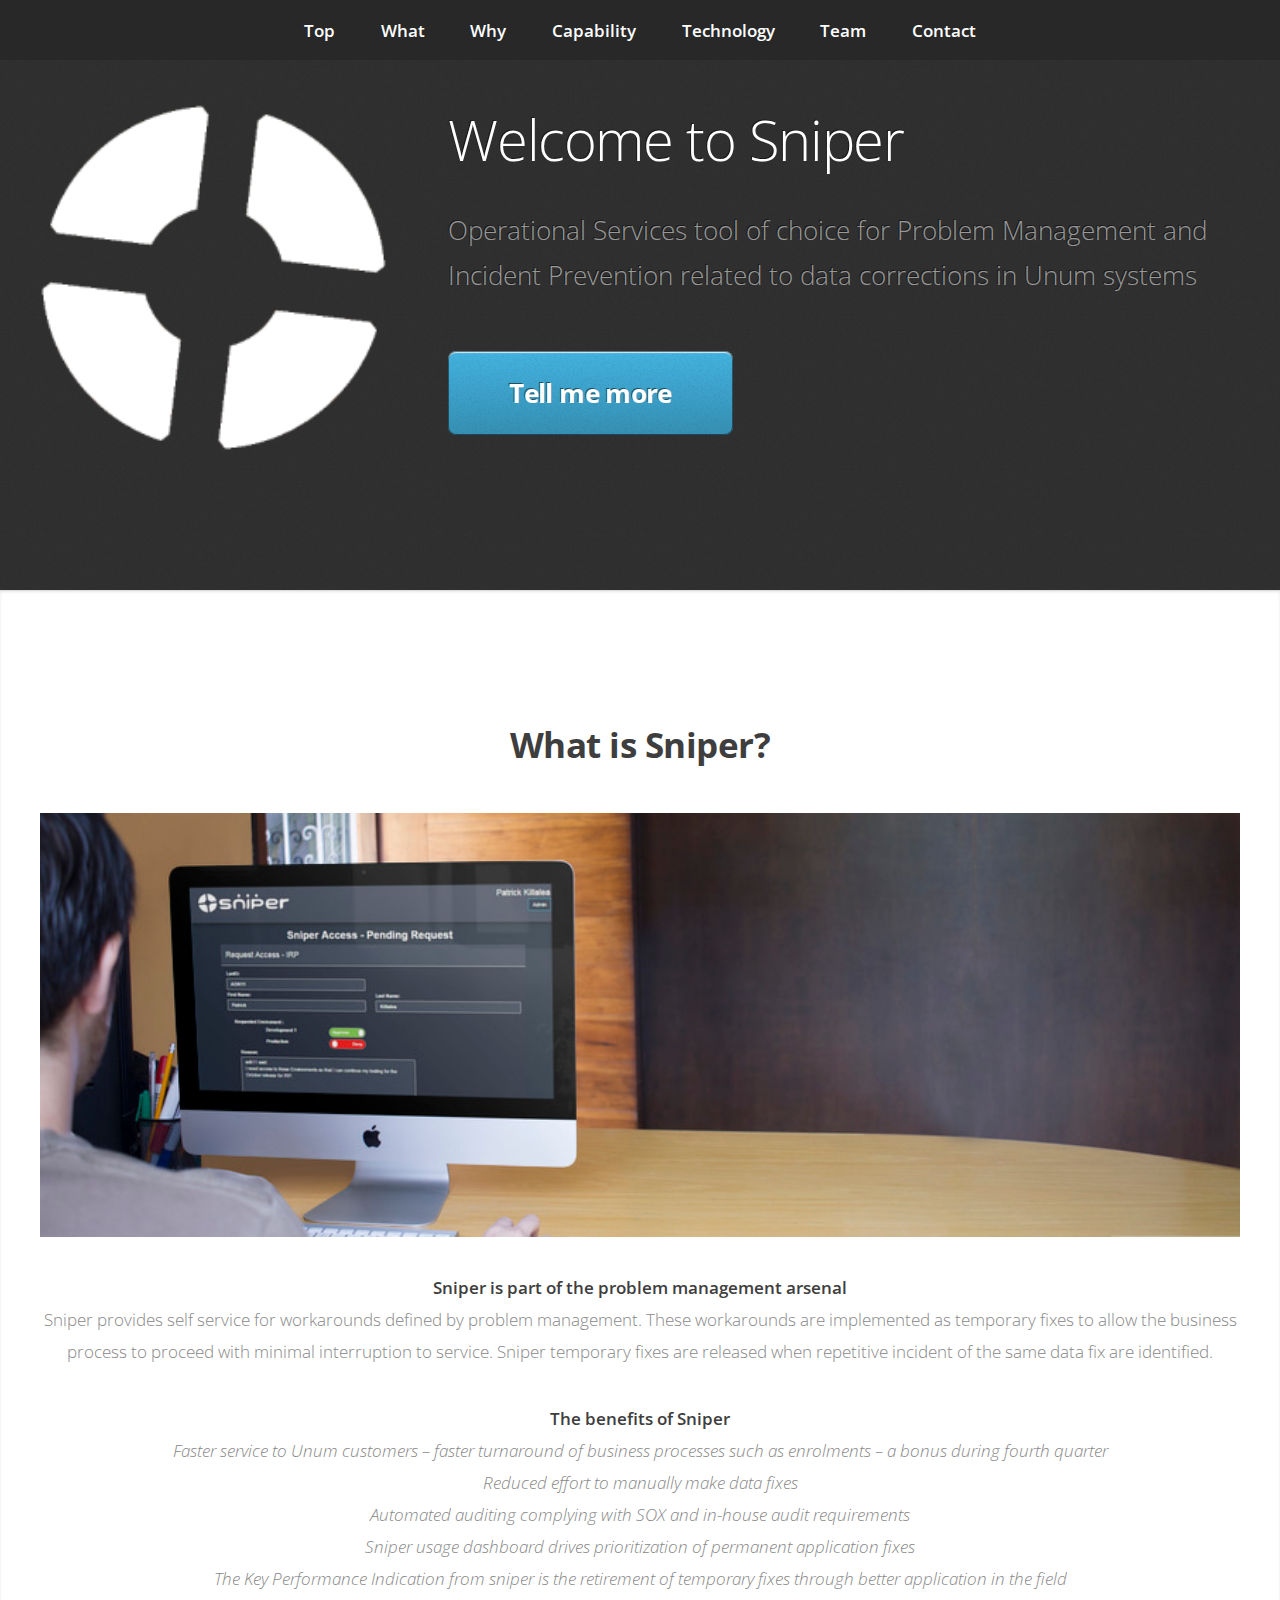
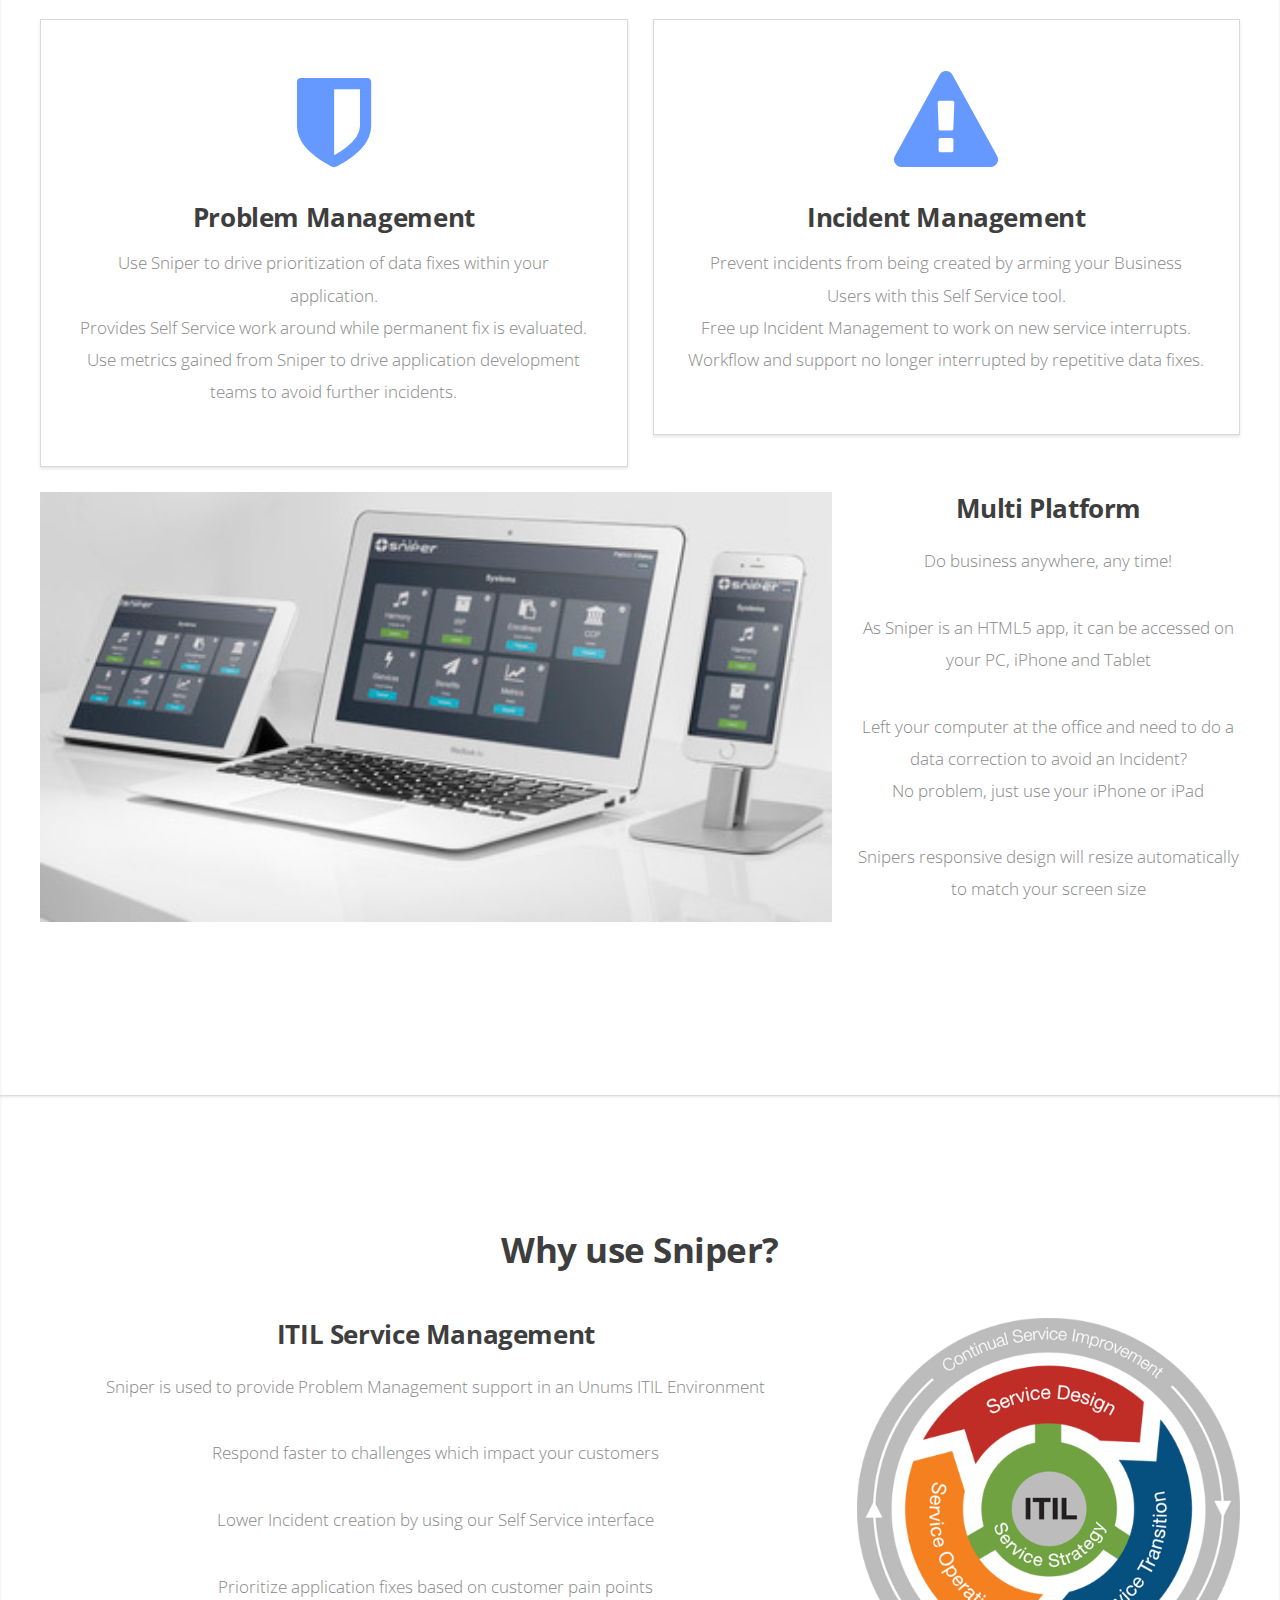
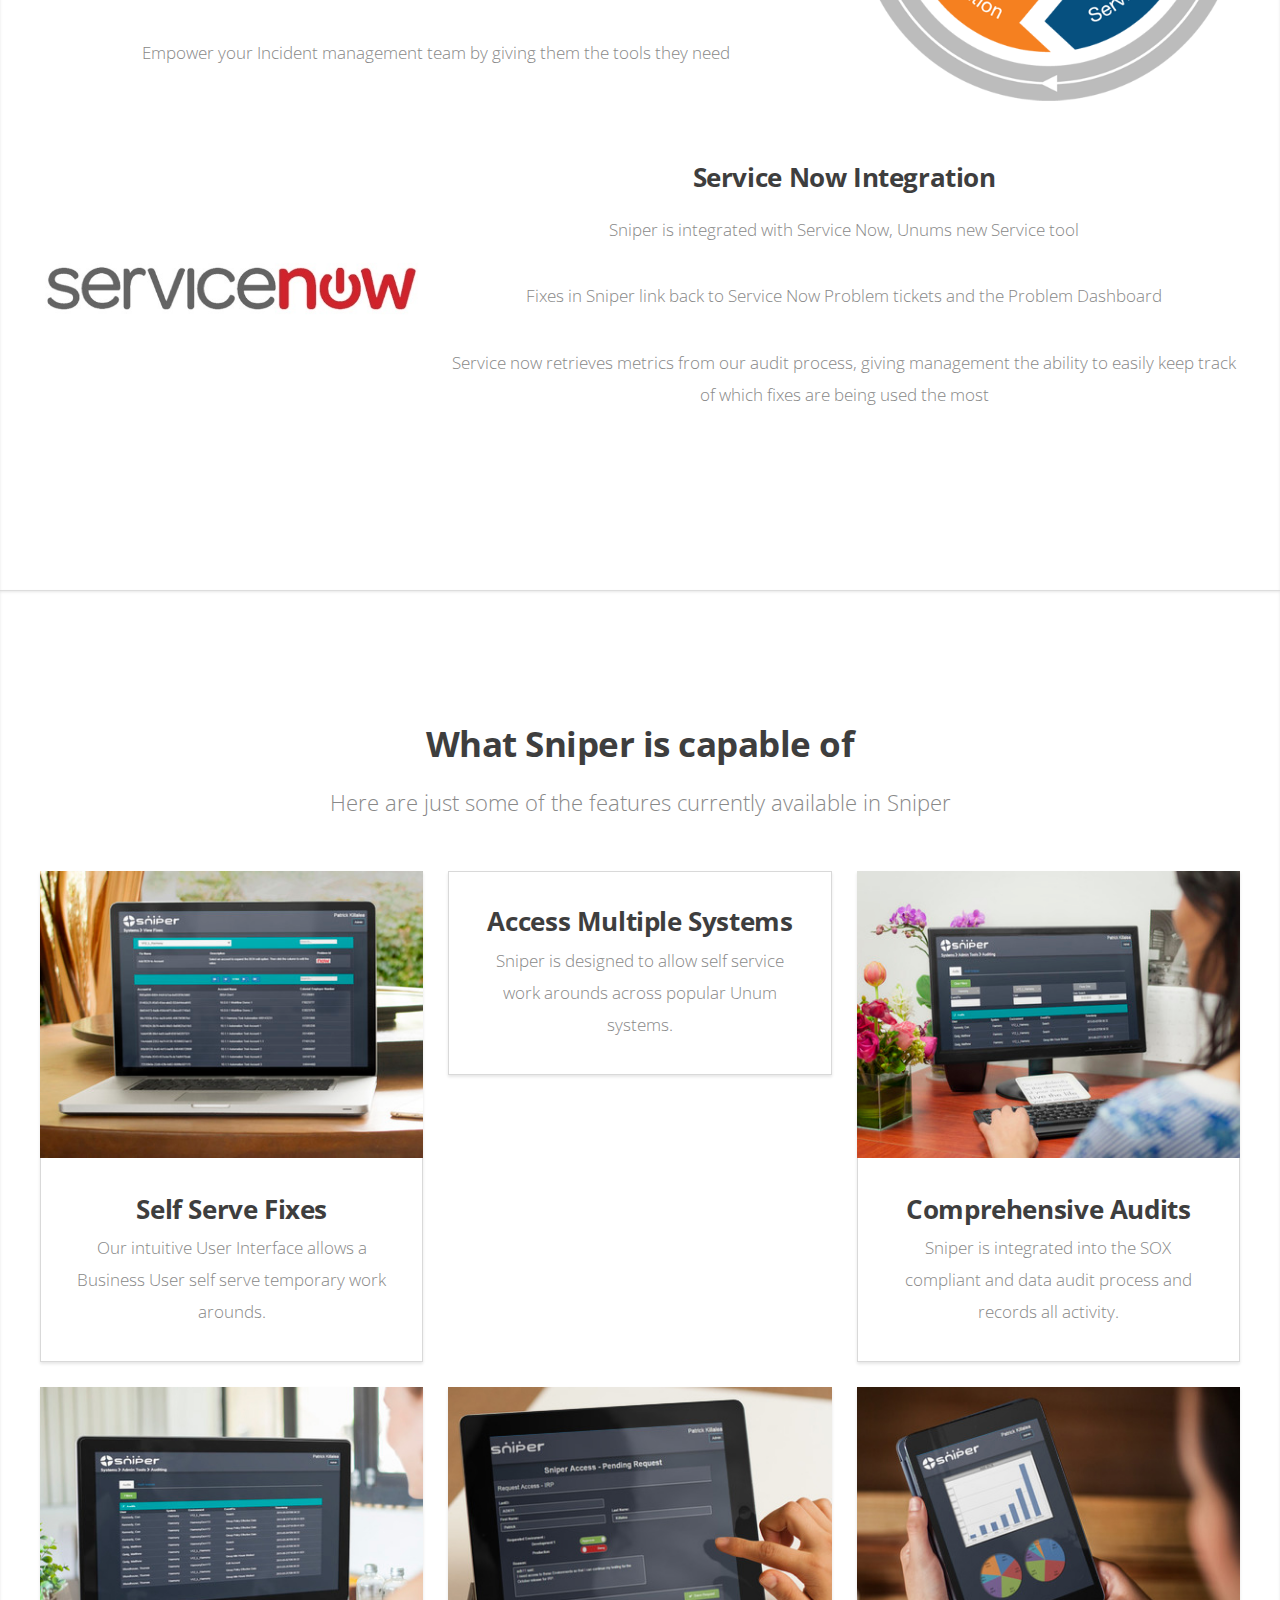
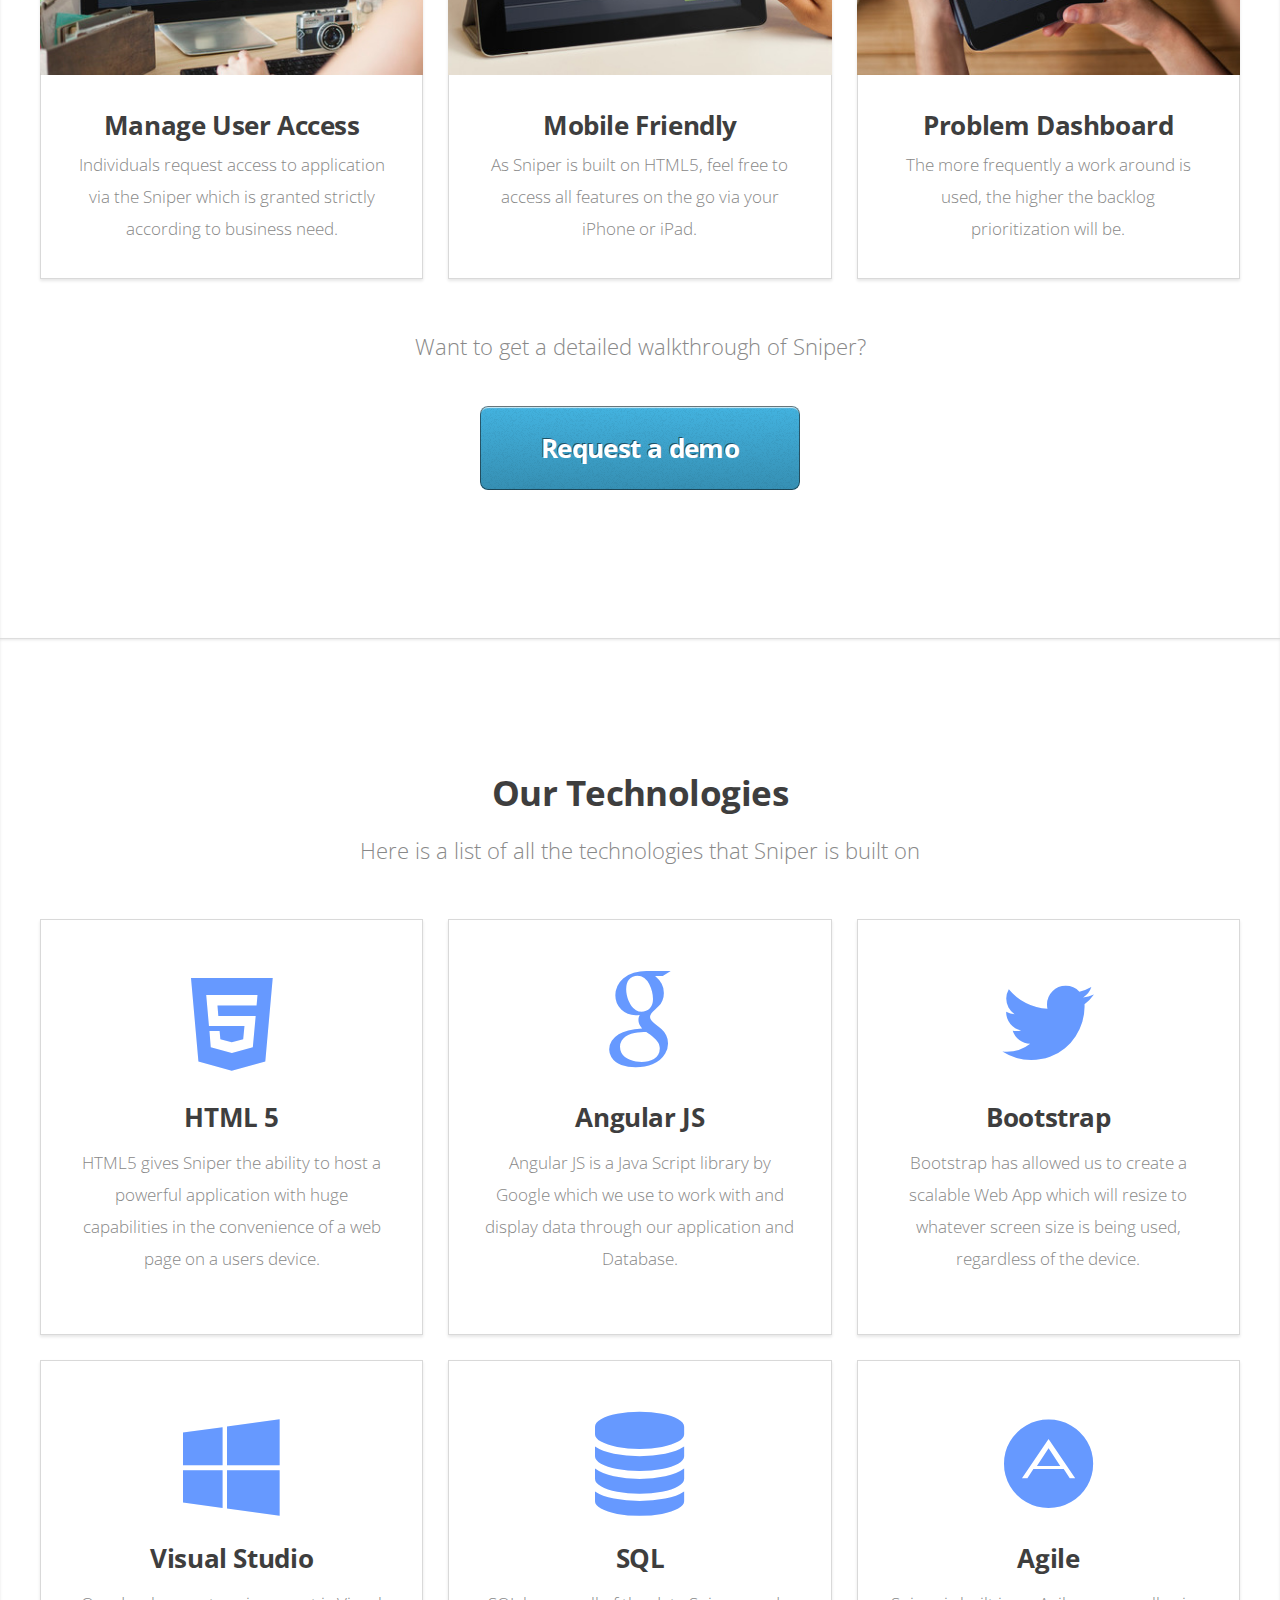
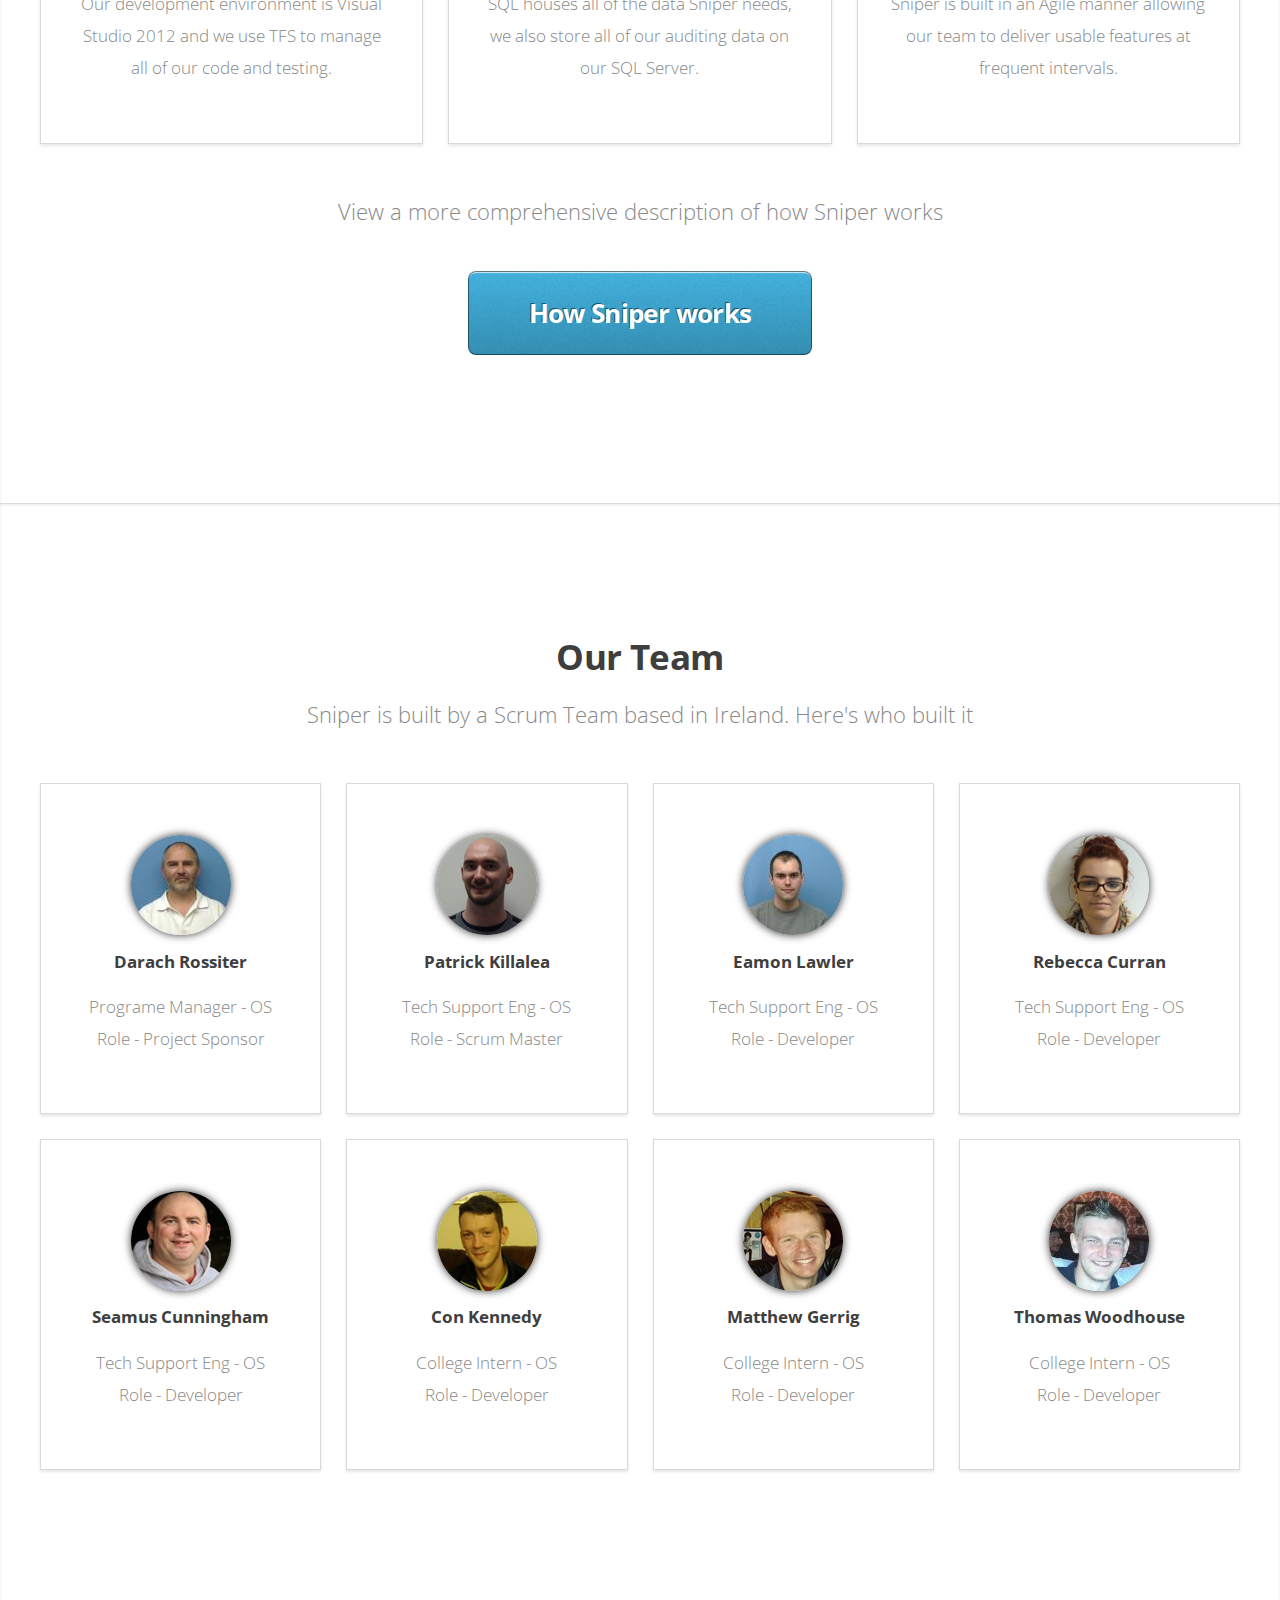
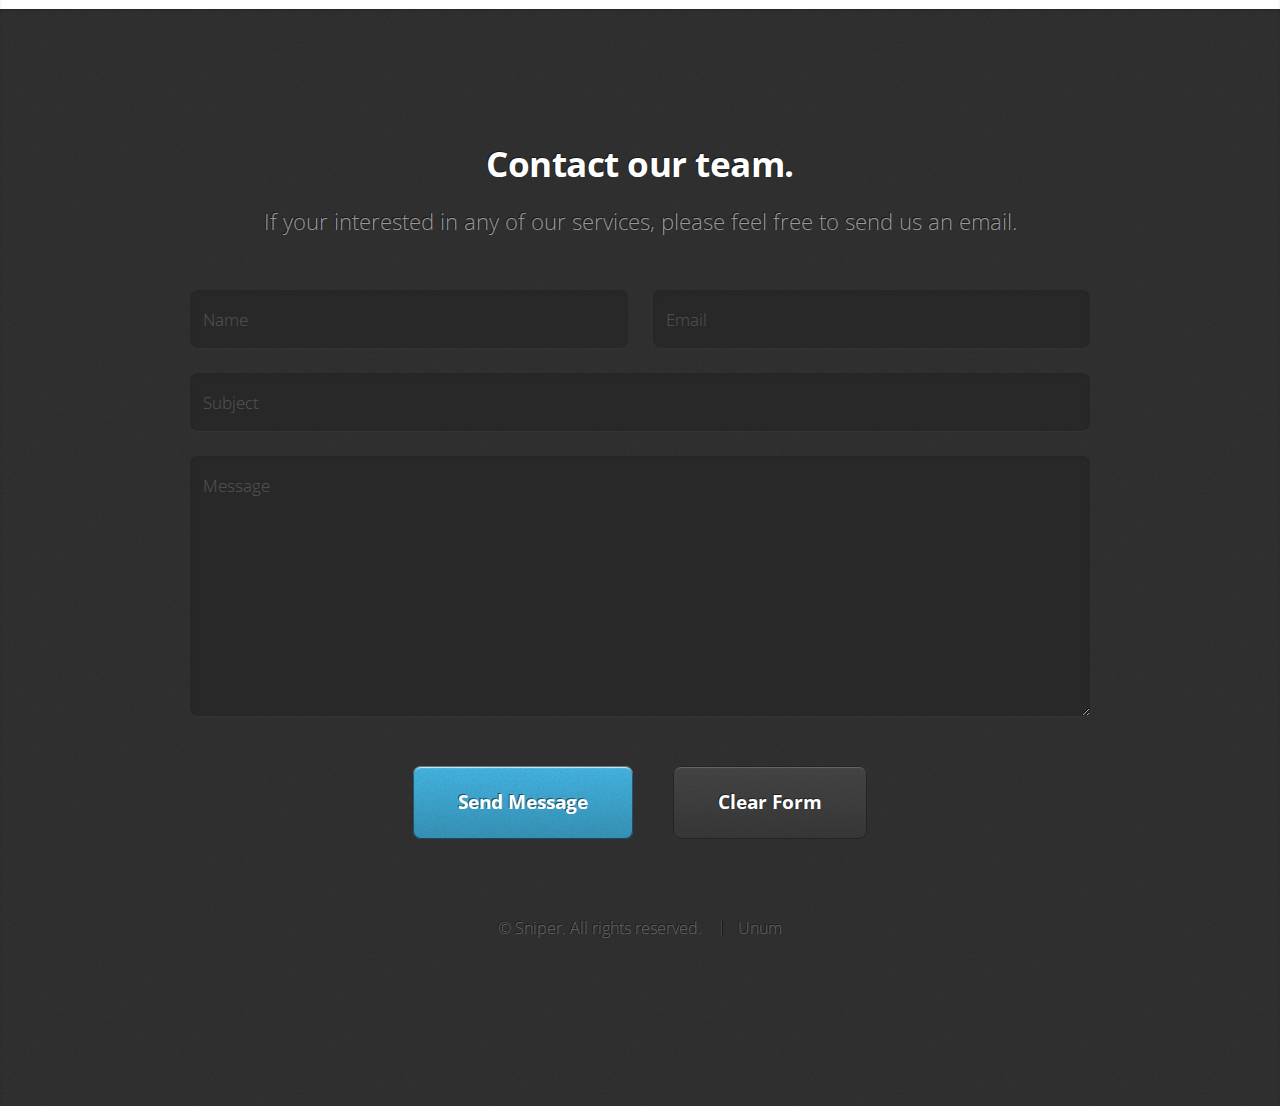
==== commit 8d79ae37: "Corrections to Incident and Problem mgt" ====
--- a/index.html
+++ b/index.html
@@ -95,8 +95,7 @@
                                 <p>
                                     Use Sniper to drive prioritization of data fixes within your application.</br>
                                     Provides Self Service work around while permanent fix is evaluated.</br>
-                                    Use metrics gained from Sniper to drive application development teams to change code
-                                    and avoid further incidents.
+                                    Use metrics gained from Sniper to drive application development teams to avoid further incidents.
                                 </p>
 
                             </section>
@@ -111,9 +110,7 @@
                                     Prevent incidents from being created by arming your Business Users with this Self
                                     Service tool.</br>
                                     Free up Incident Management to work on new service interrupts.</br>
-                                    Use metrics gained from Sniper to drive Application Development teams to change code
-                                    and avoid future incidents.
-                                    Workflow no longer interrupted by repetitive data fixes.
+                                    Workflow and support no longer interrupted by repetitive data fixes.
                                 </p>
                             </section>
                         </div>
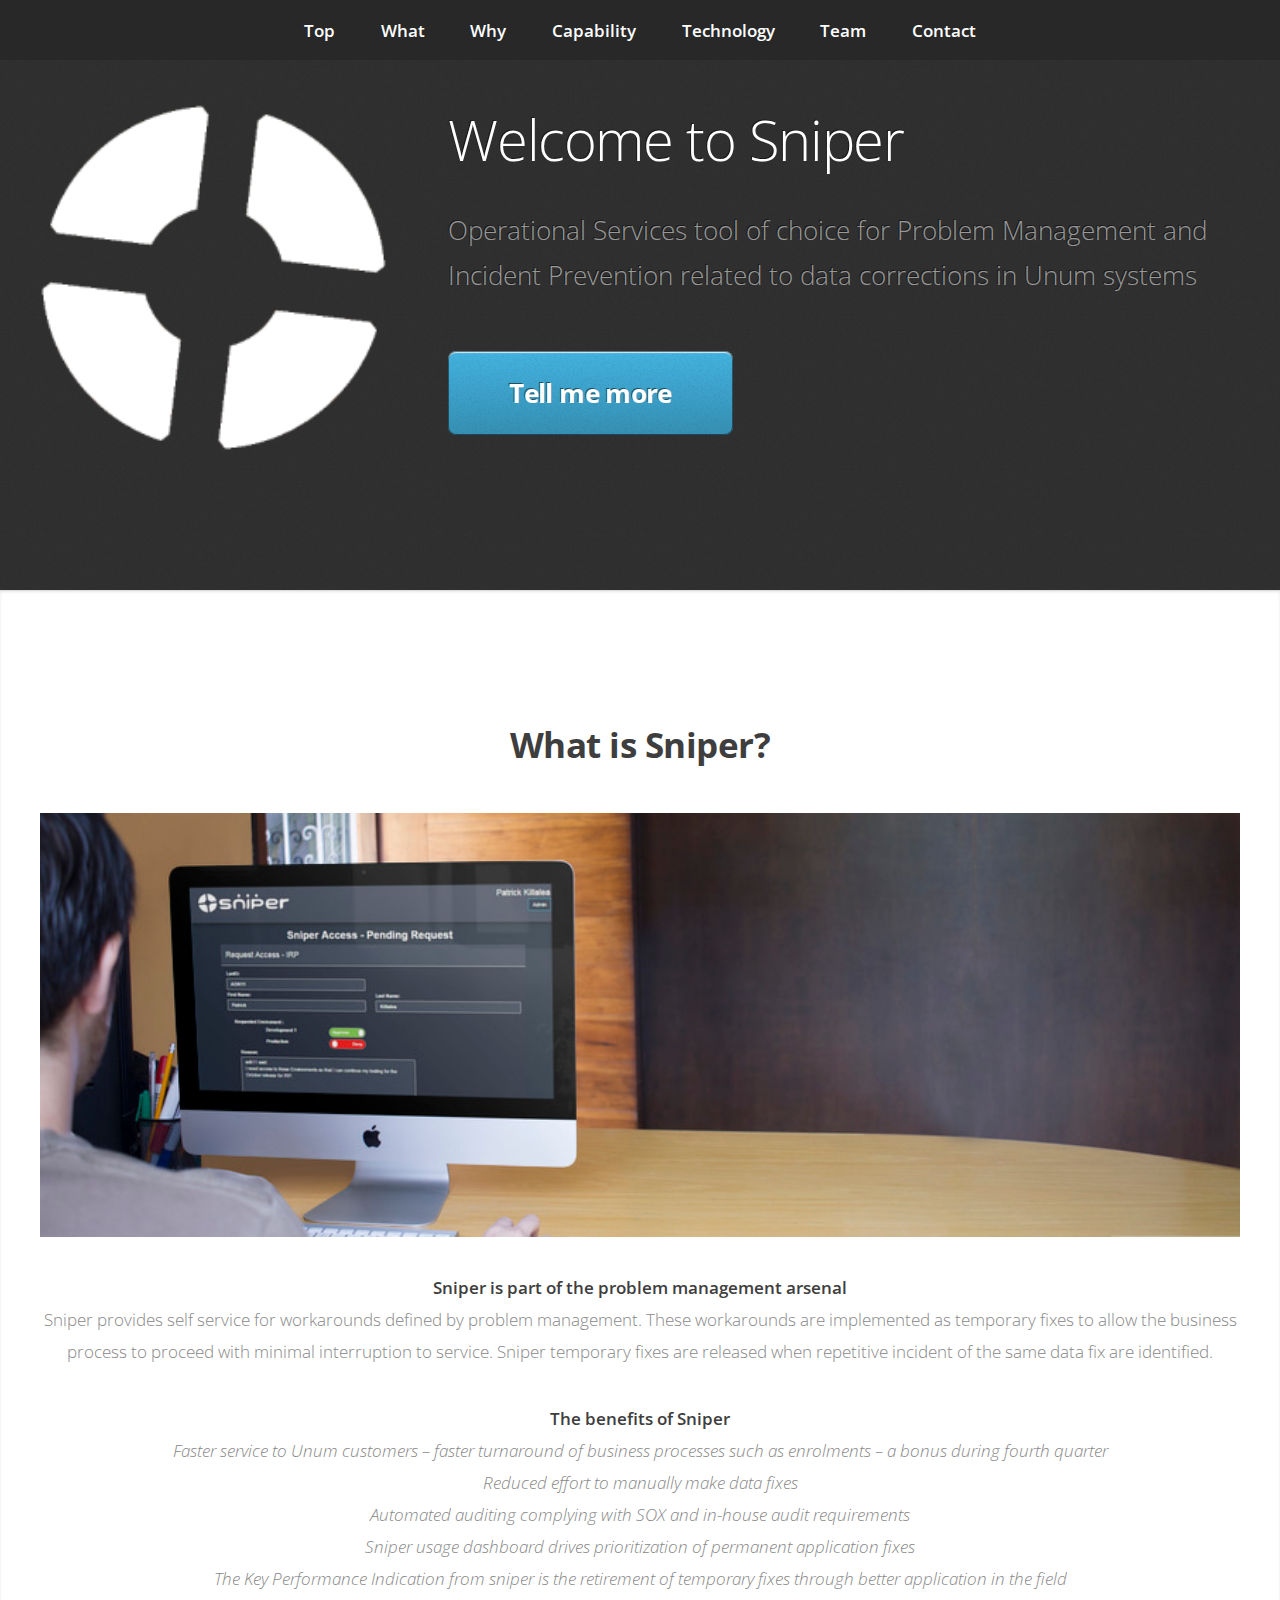
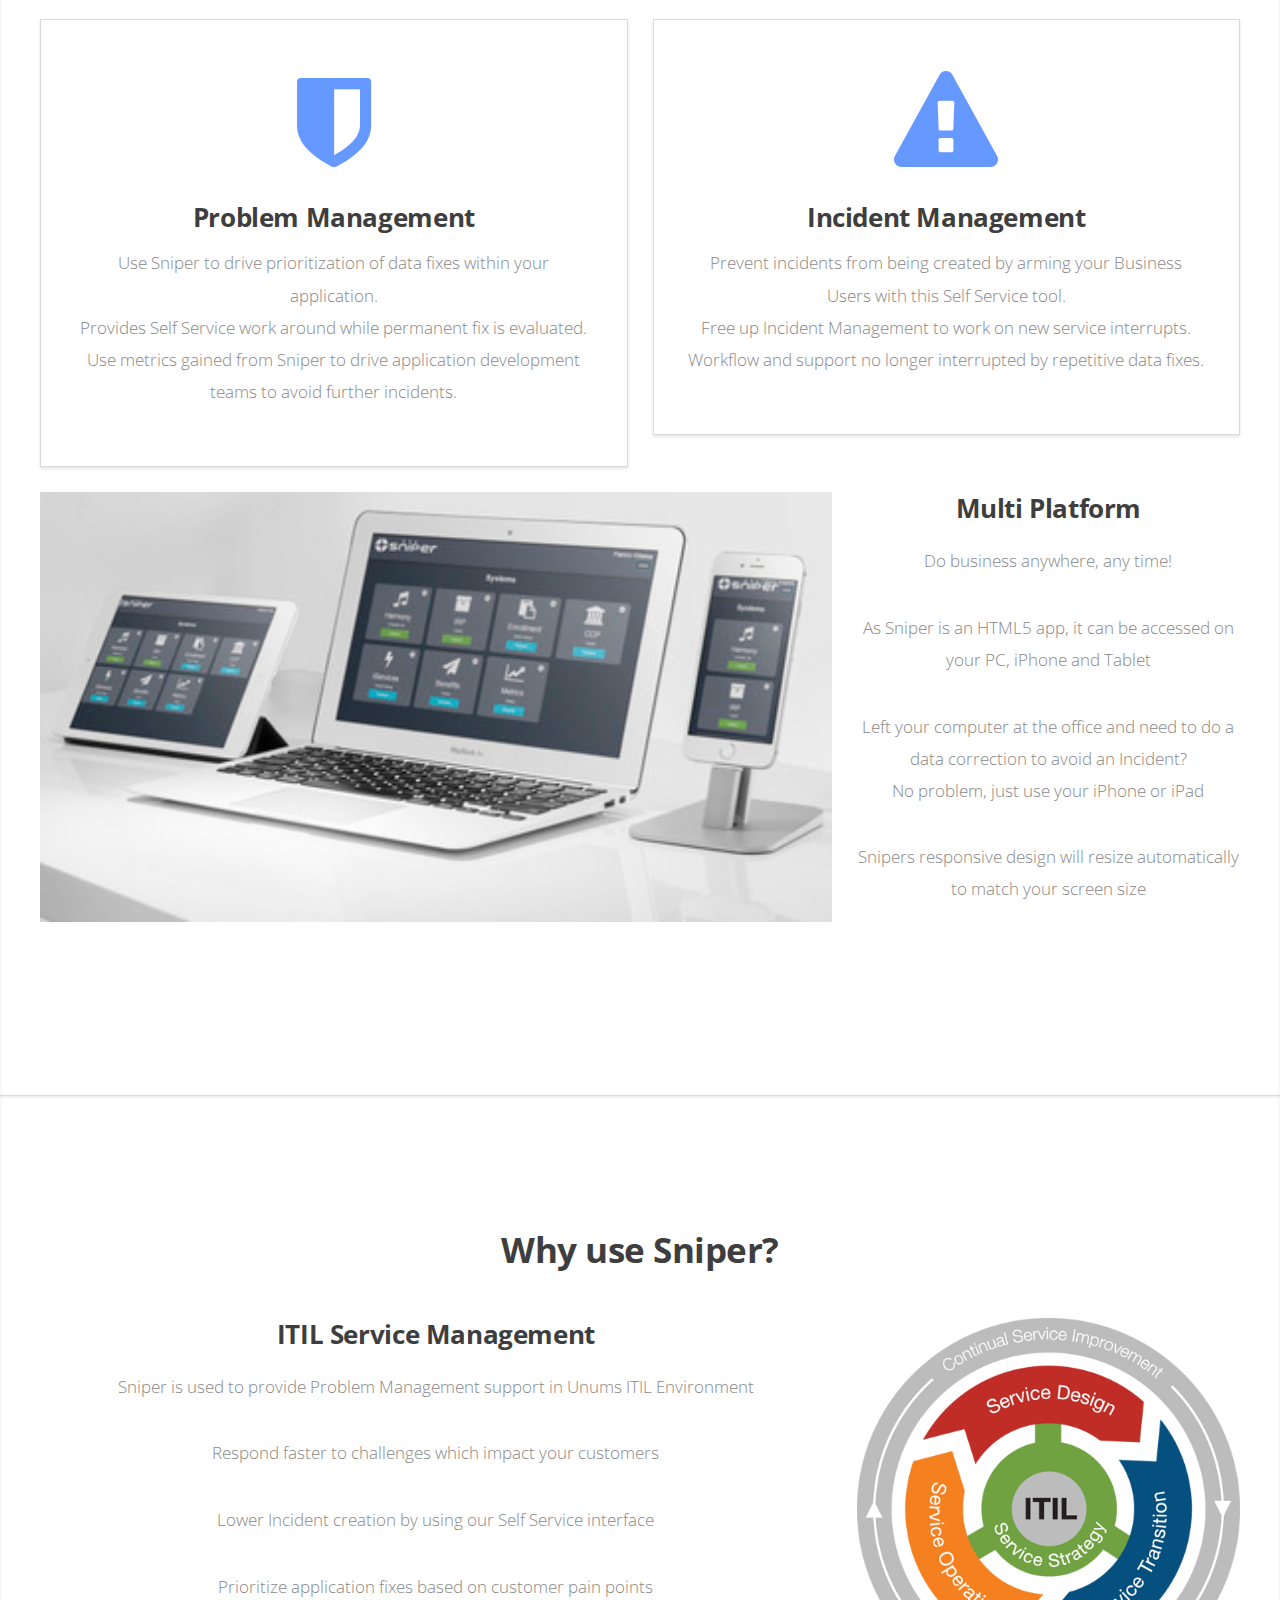
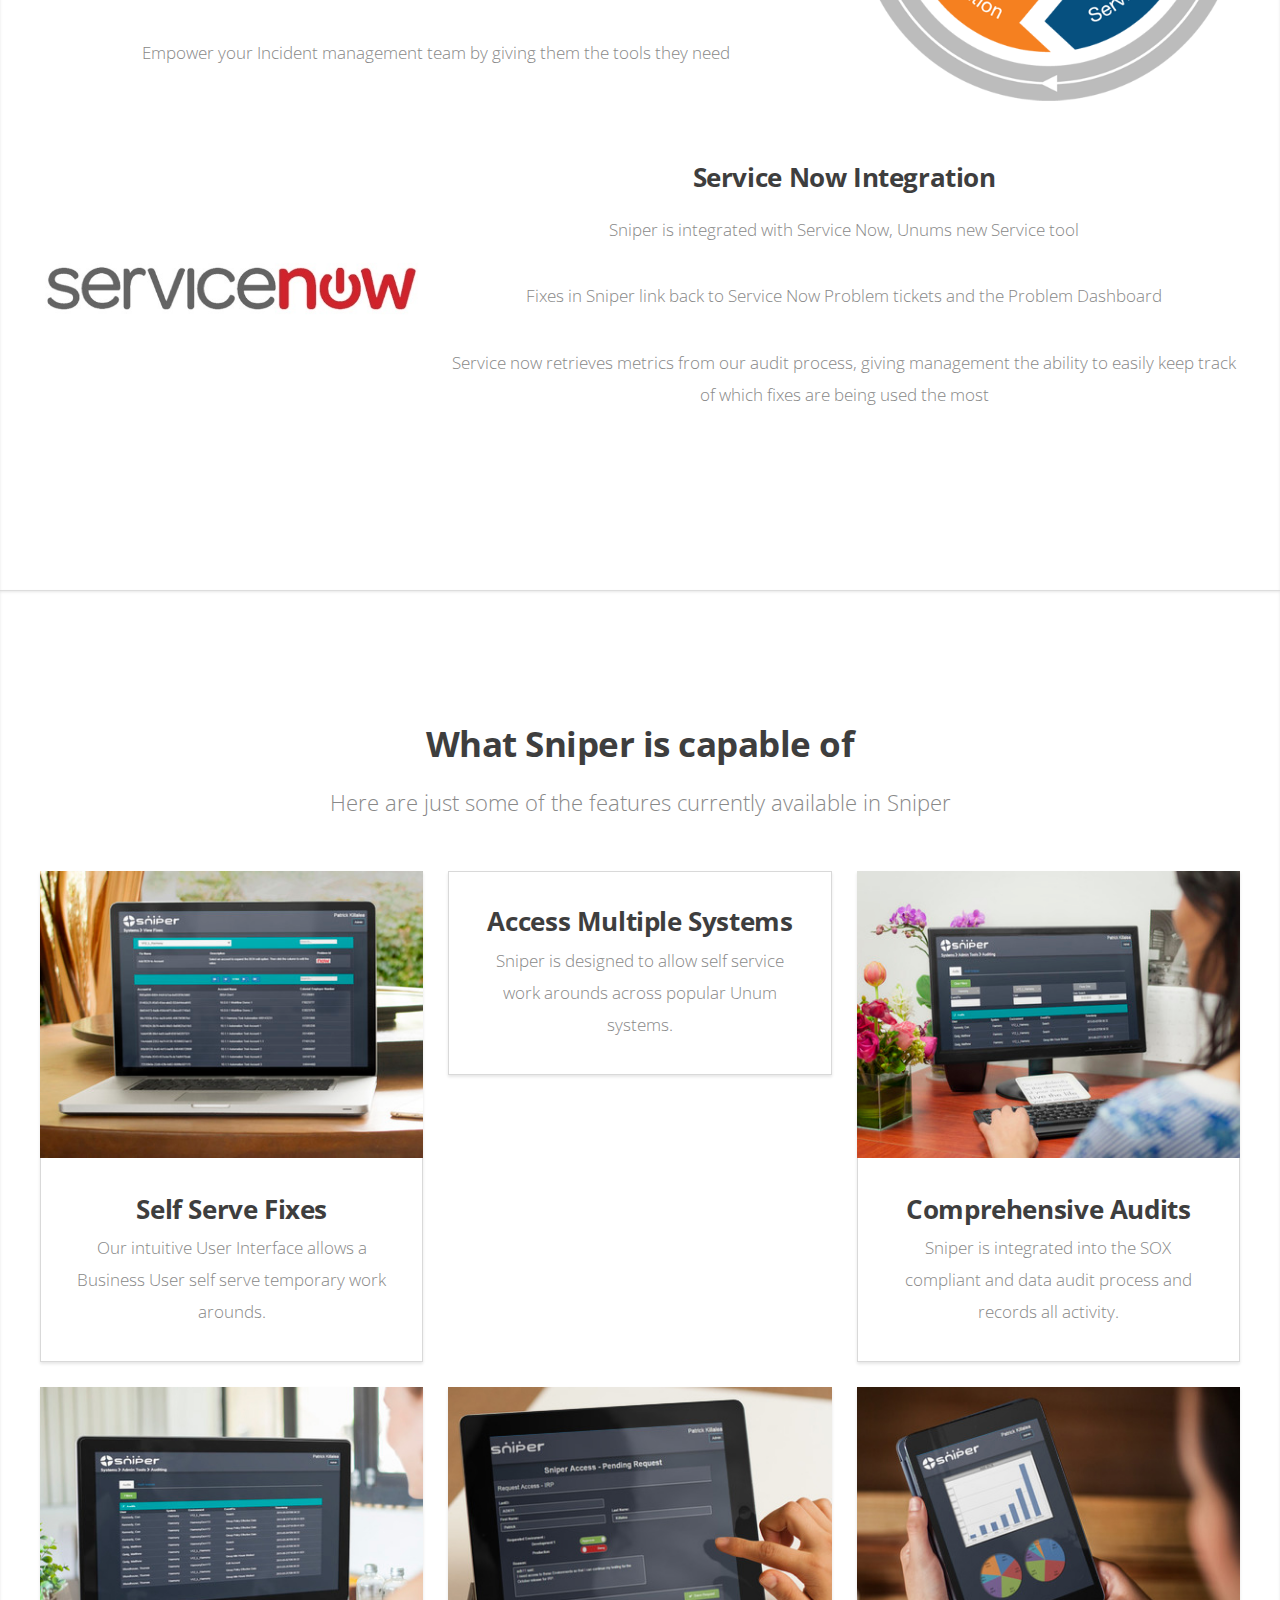
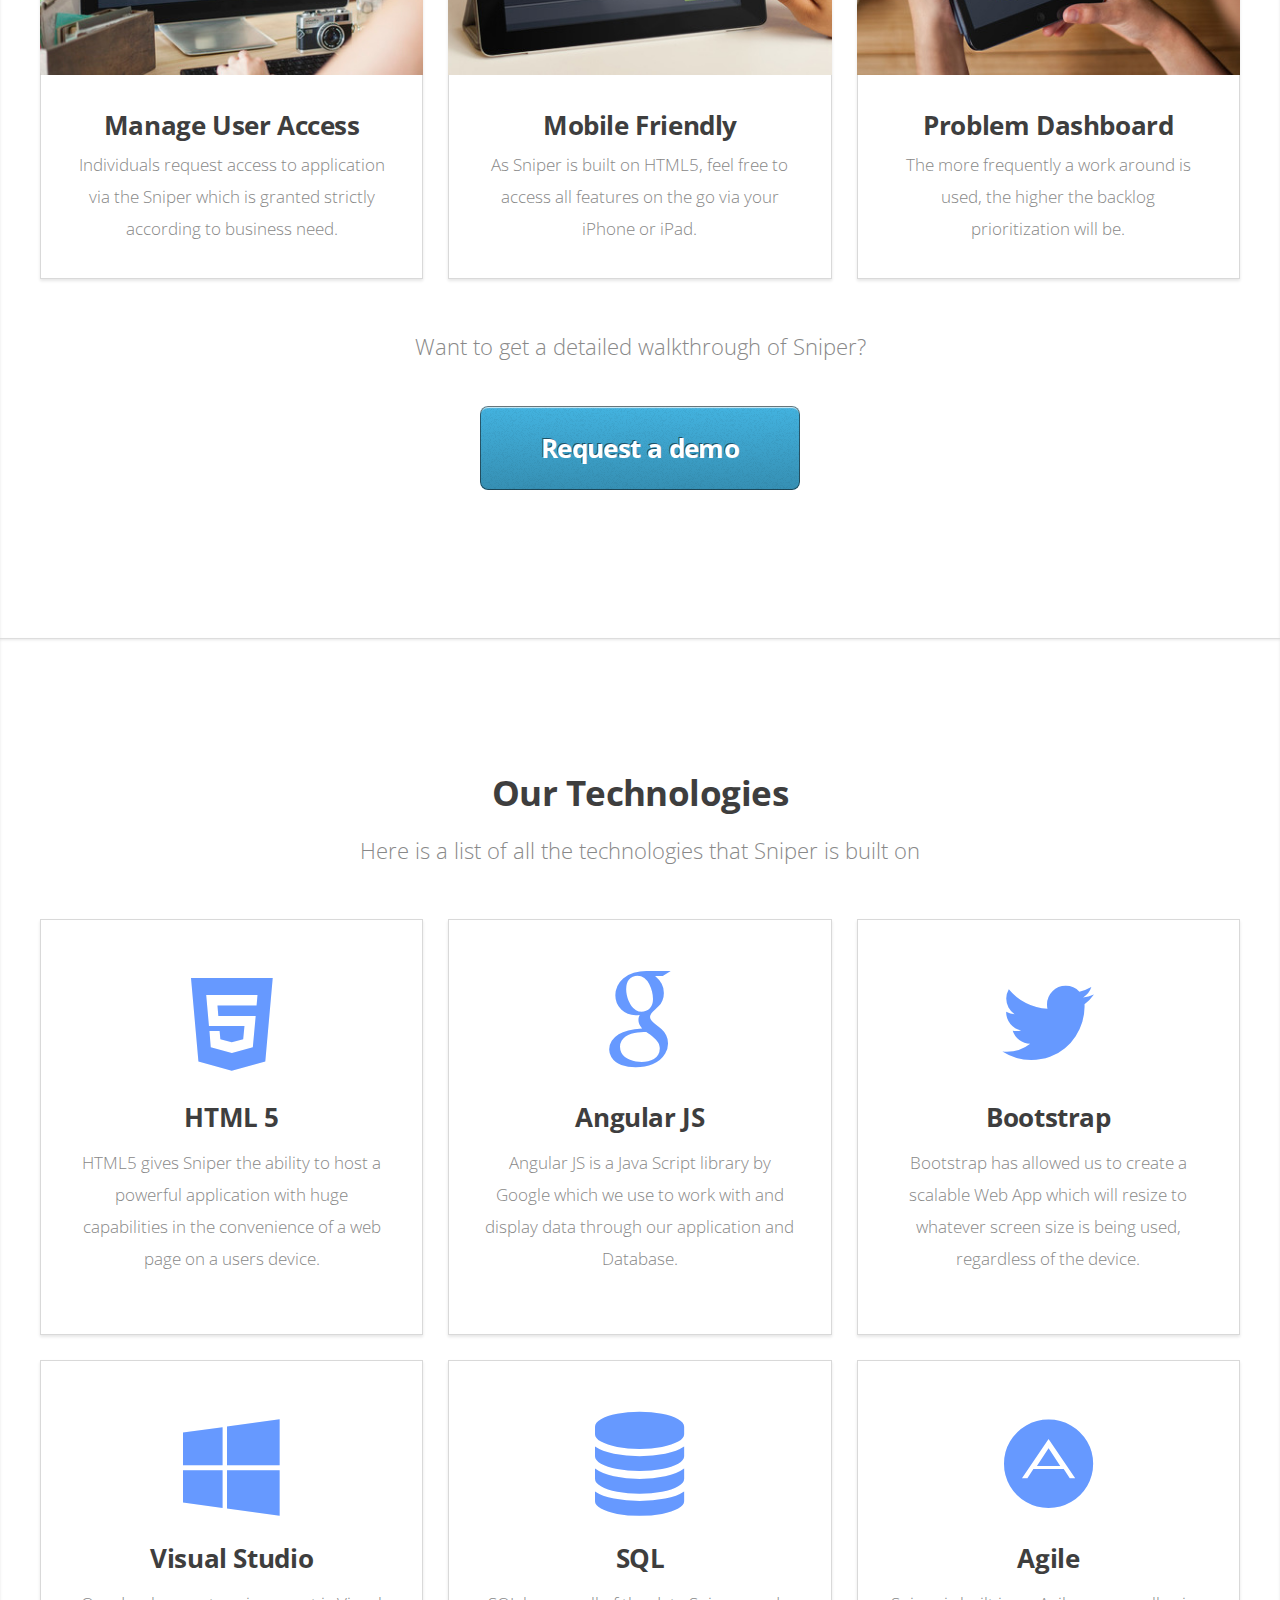
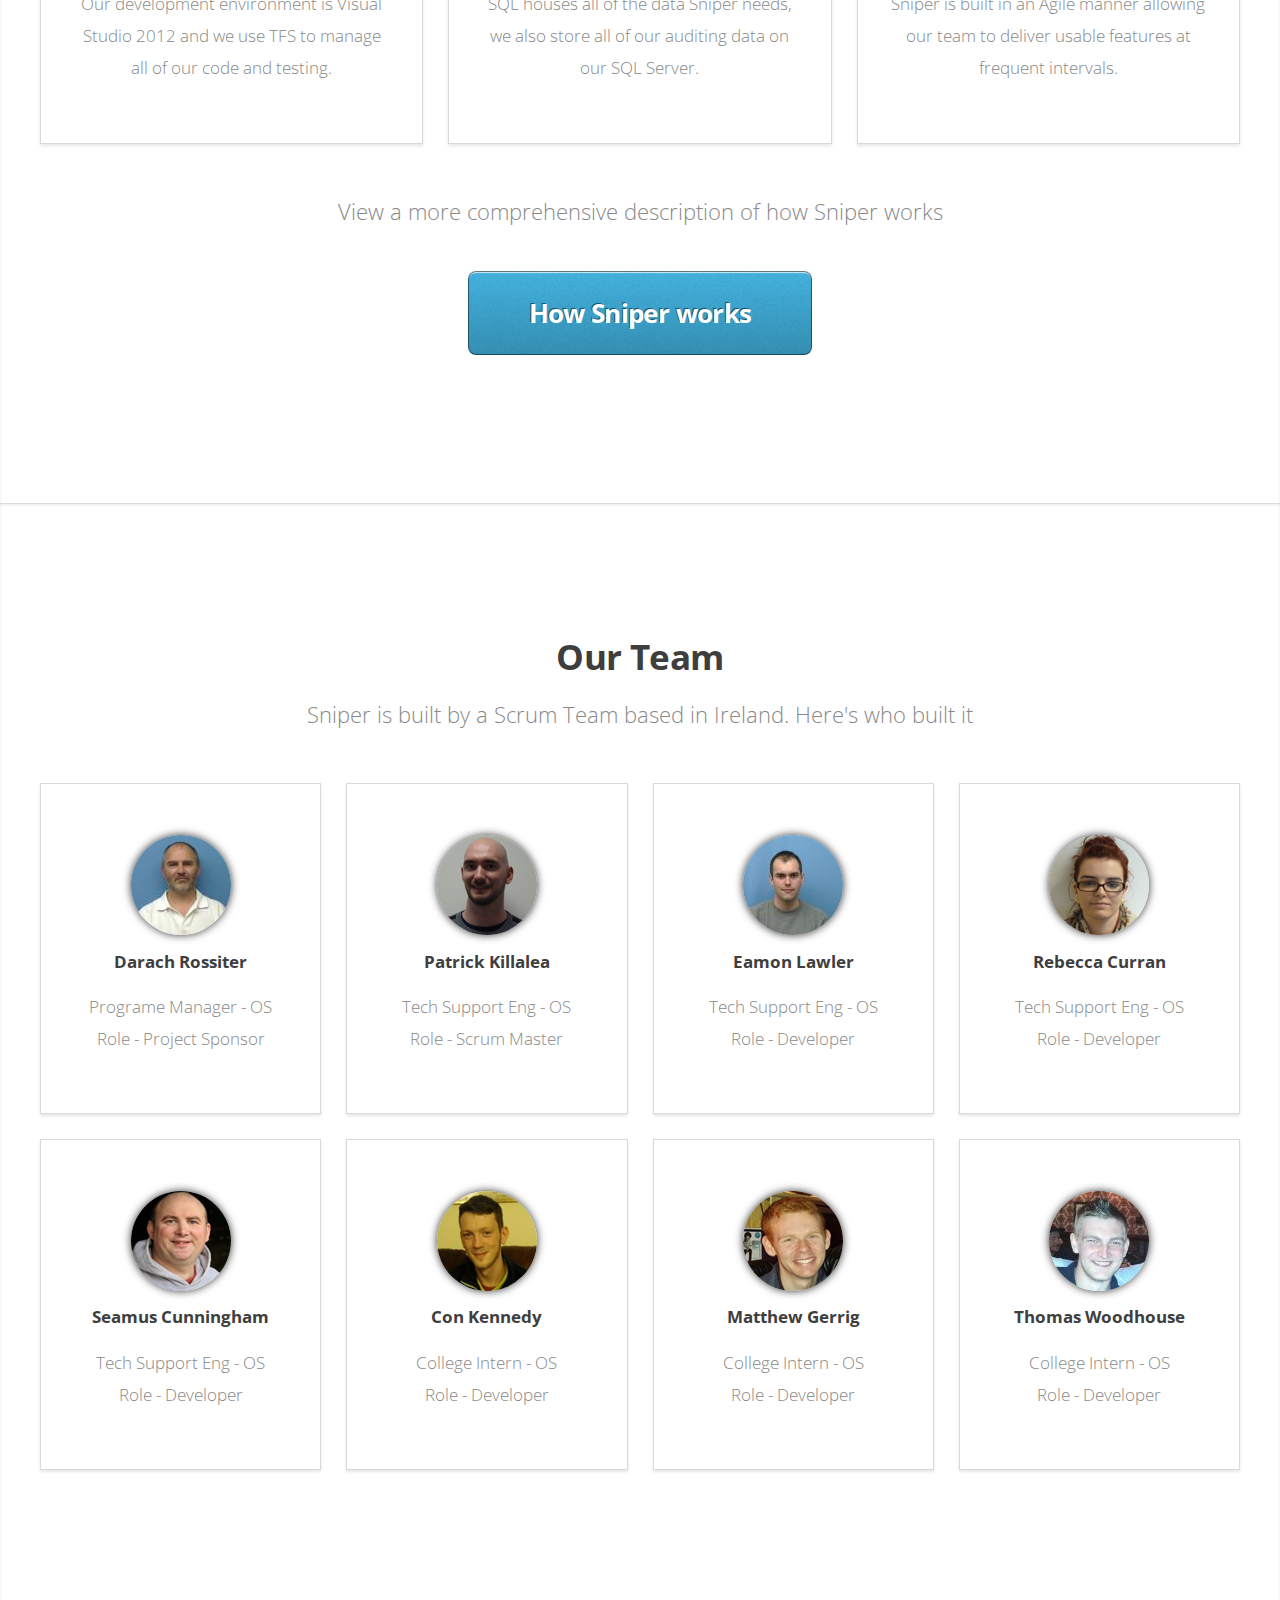
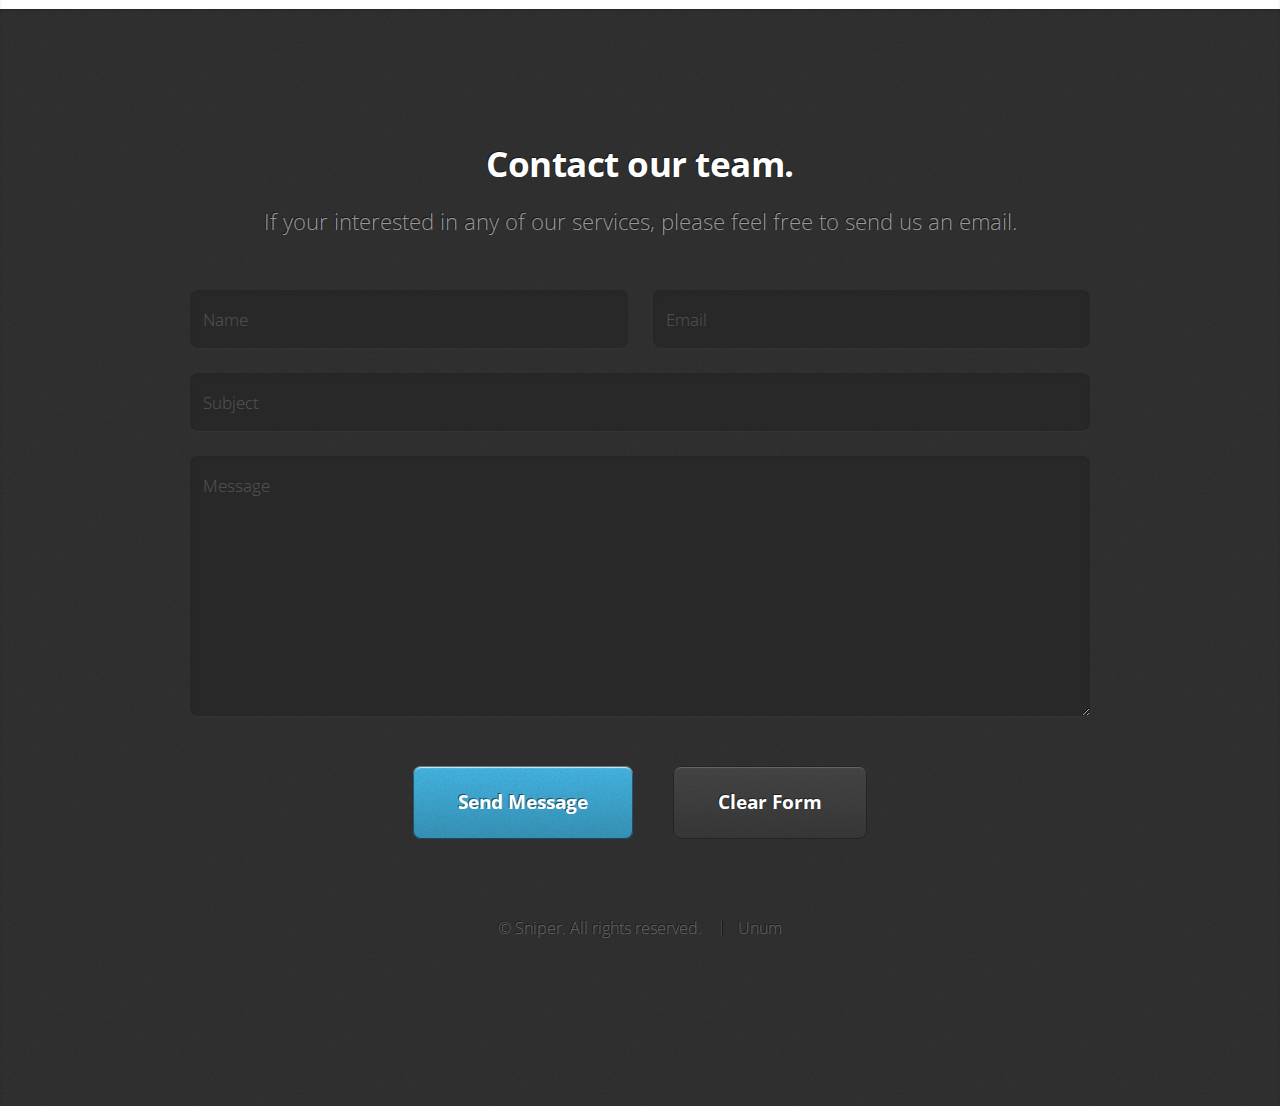
==== commit 23d61661: "Spelling correction" ====
--- a/index.html
+++ b/index.html
@@ -158,7 +158,7 @@
                     <!--<article class="box style2">-->
                     <h3><a href="#">ITIL Service Management</a></h3>
 
-                    <p>Sniper is used to provide Problem Management support in an Unums ITIL Environment</p>
+                    <p>Sniper is used to provide Problem Management support in Unums ITIL Environment</p>
 
                     <p>Respond faster to challenges which impact your customers</p>
 
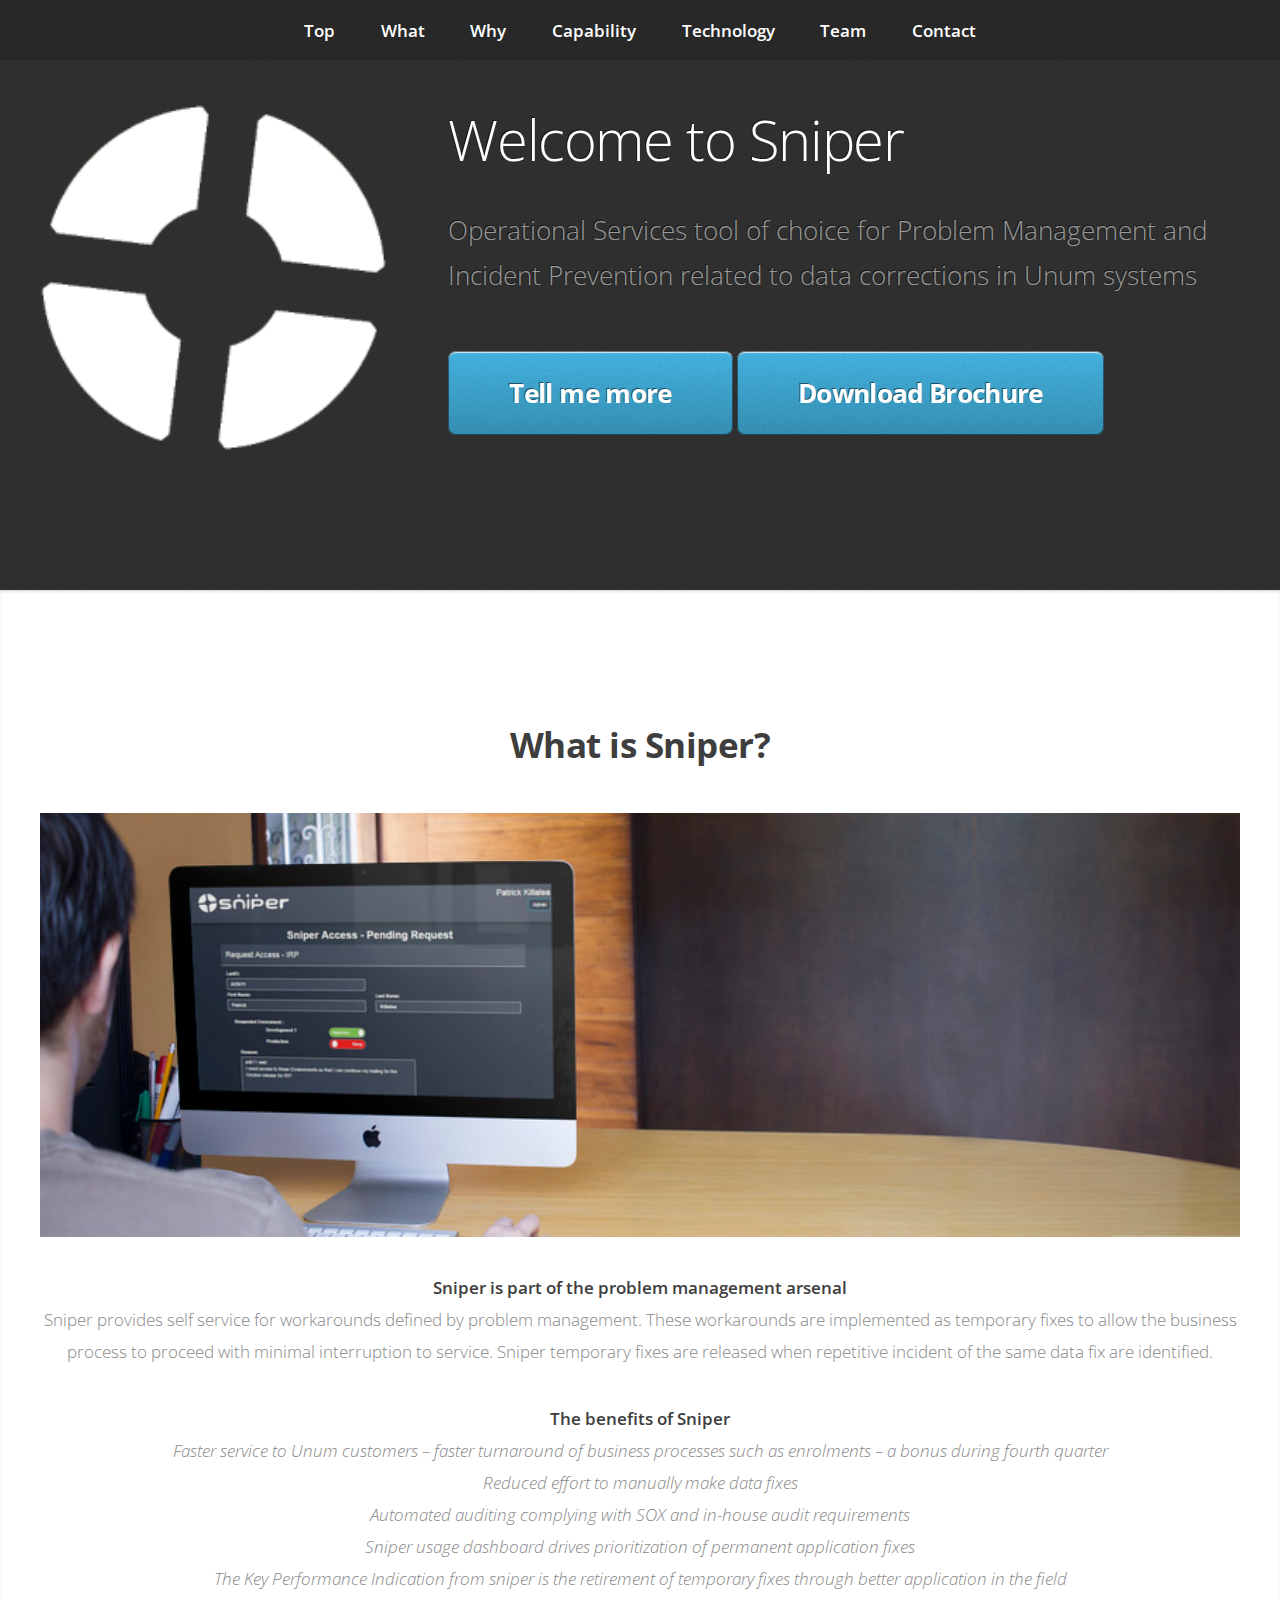
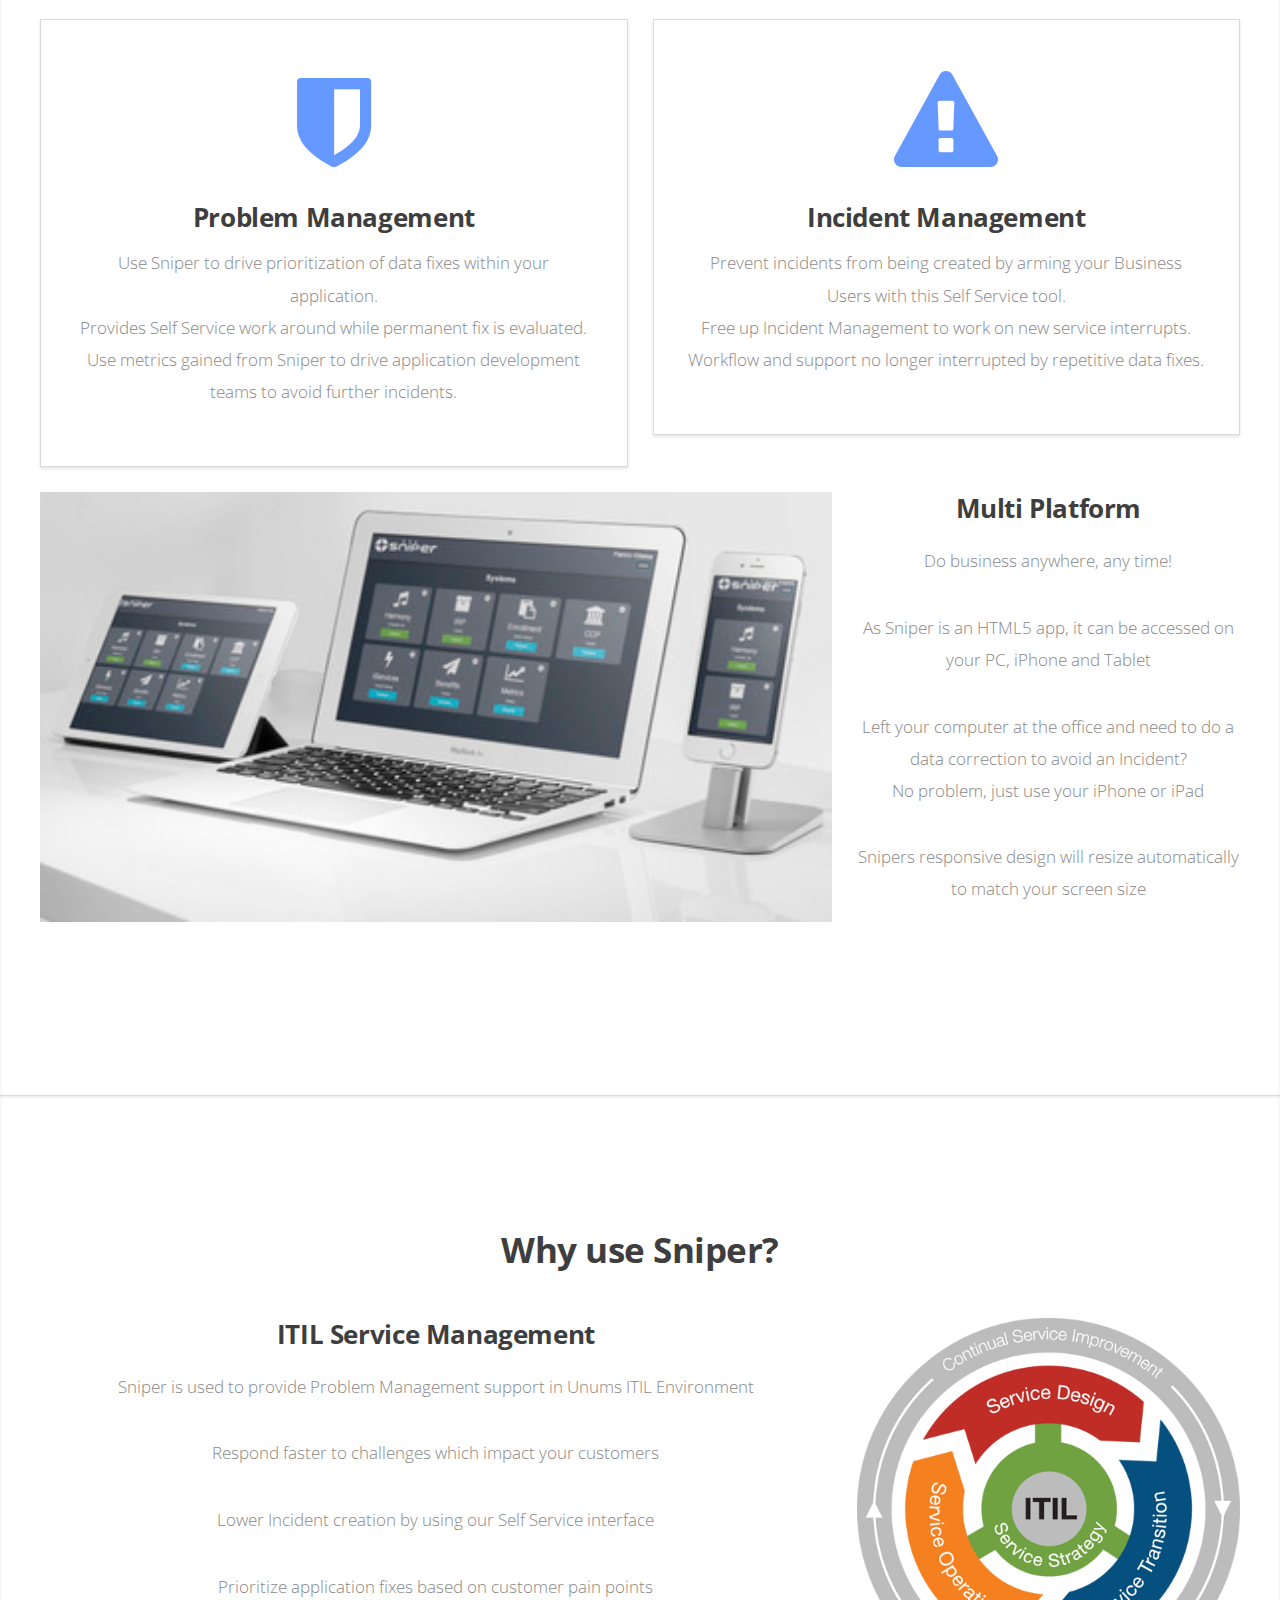
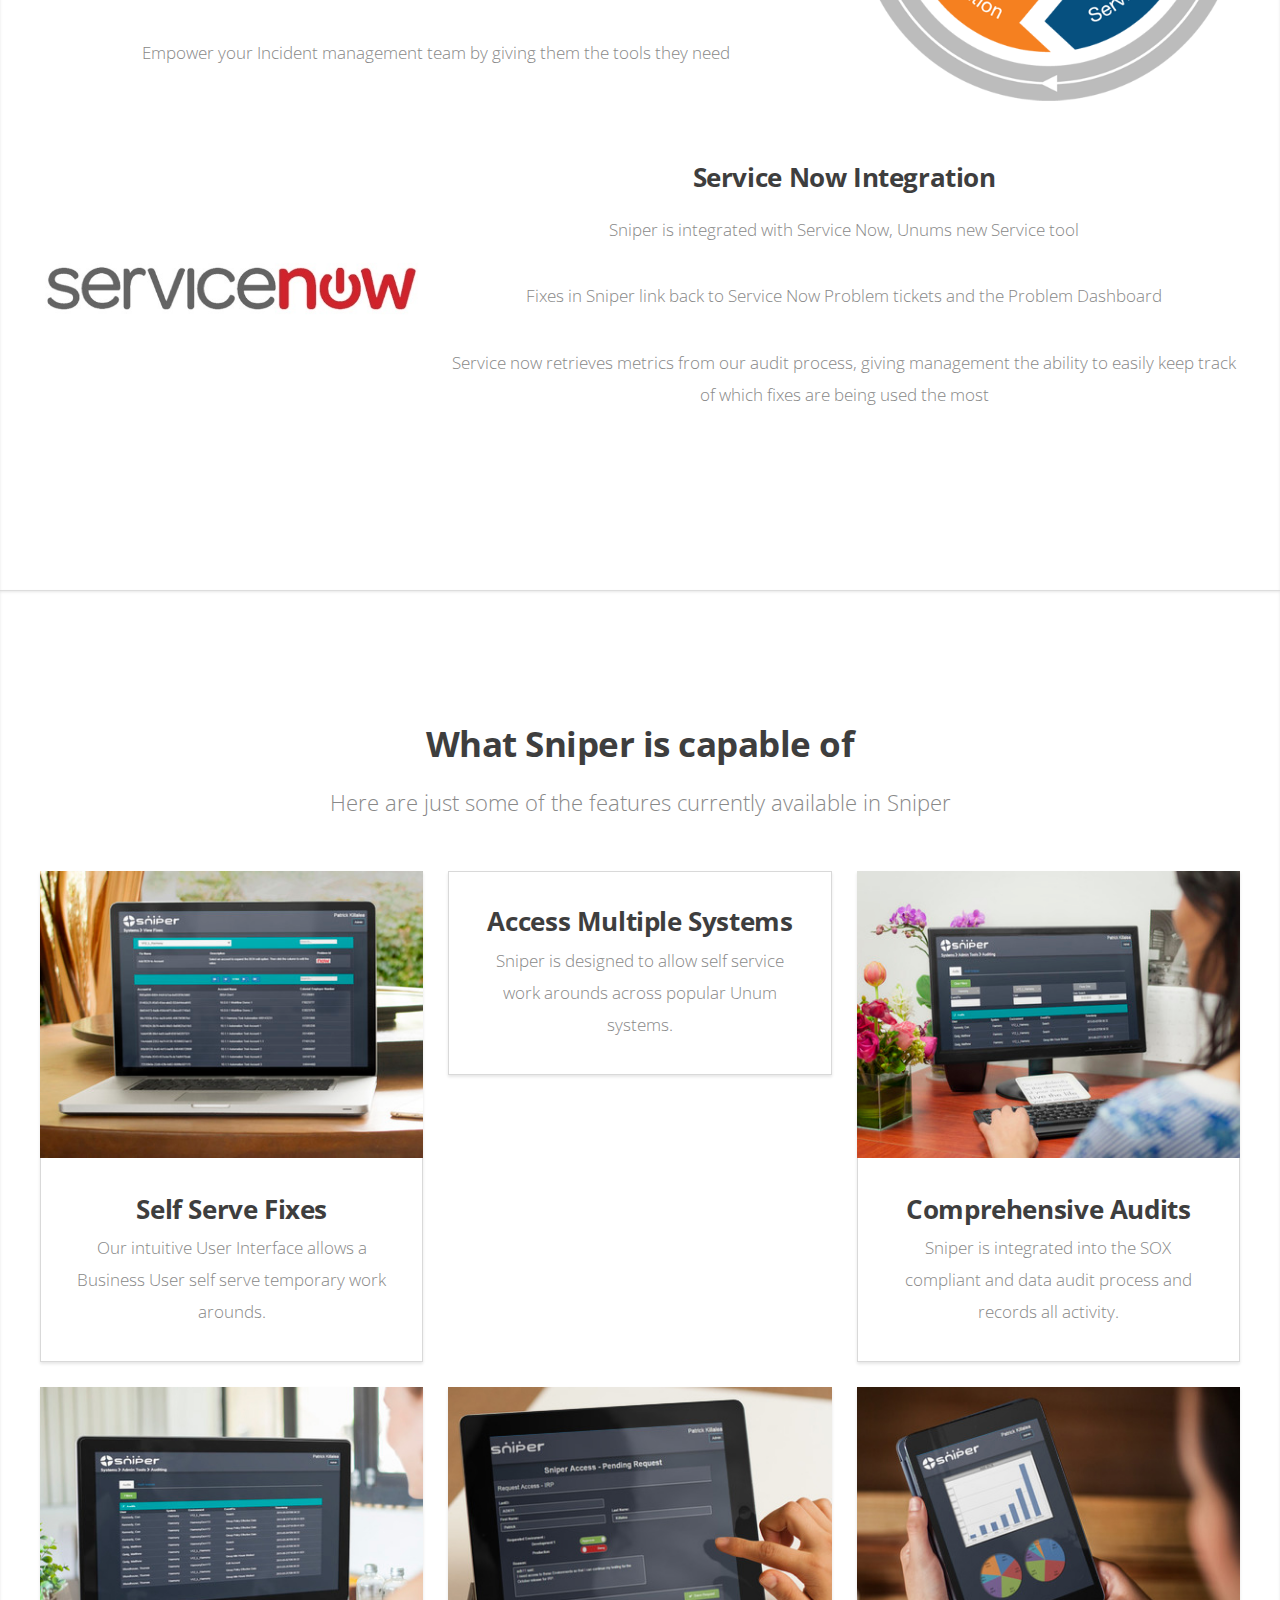
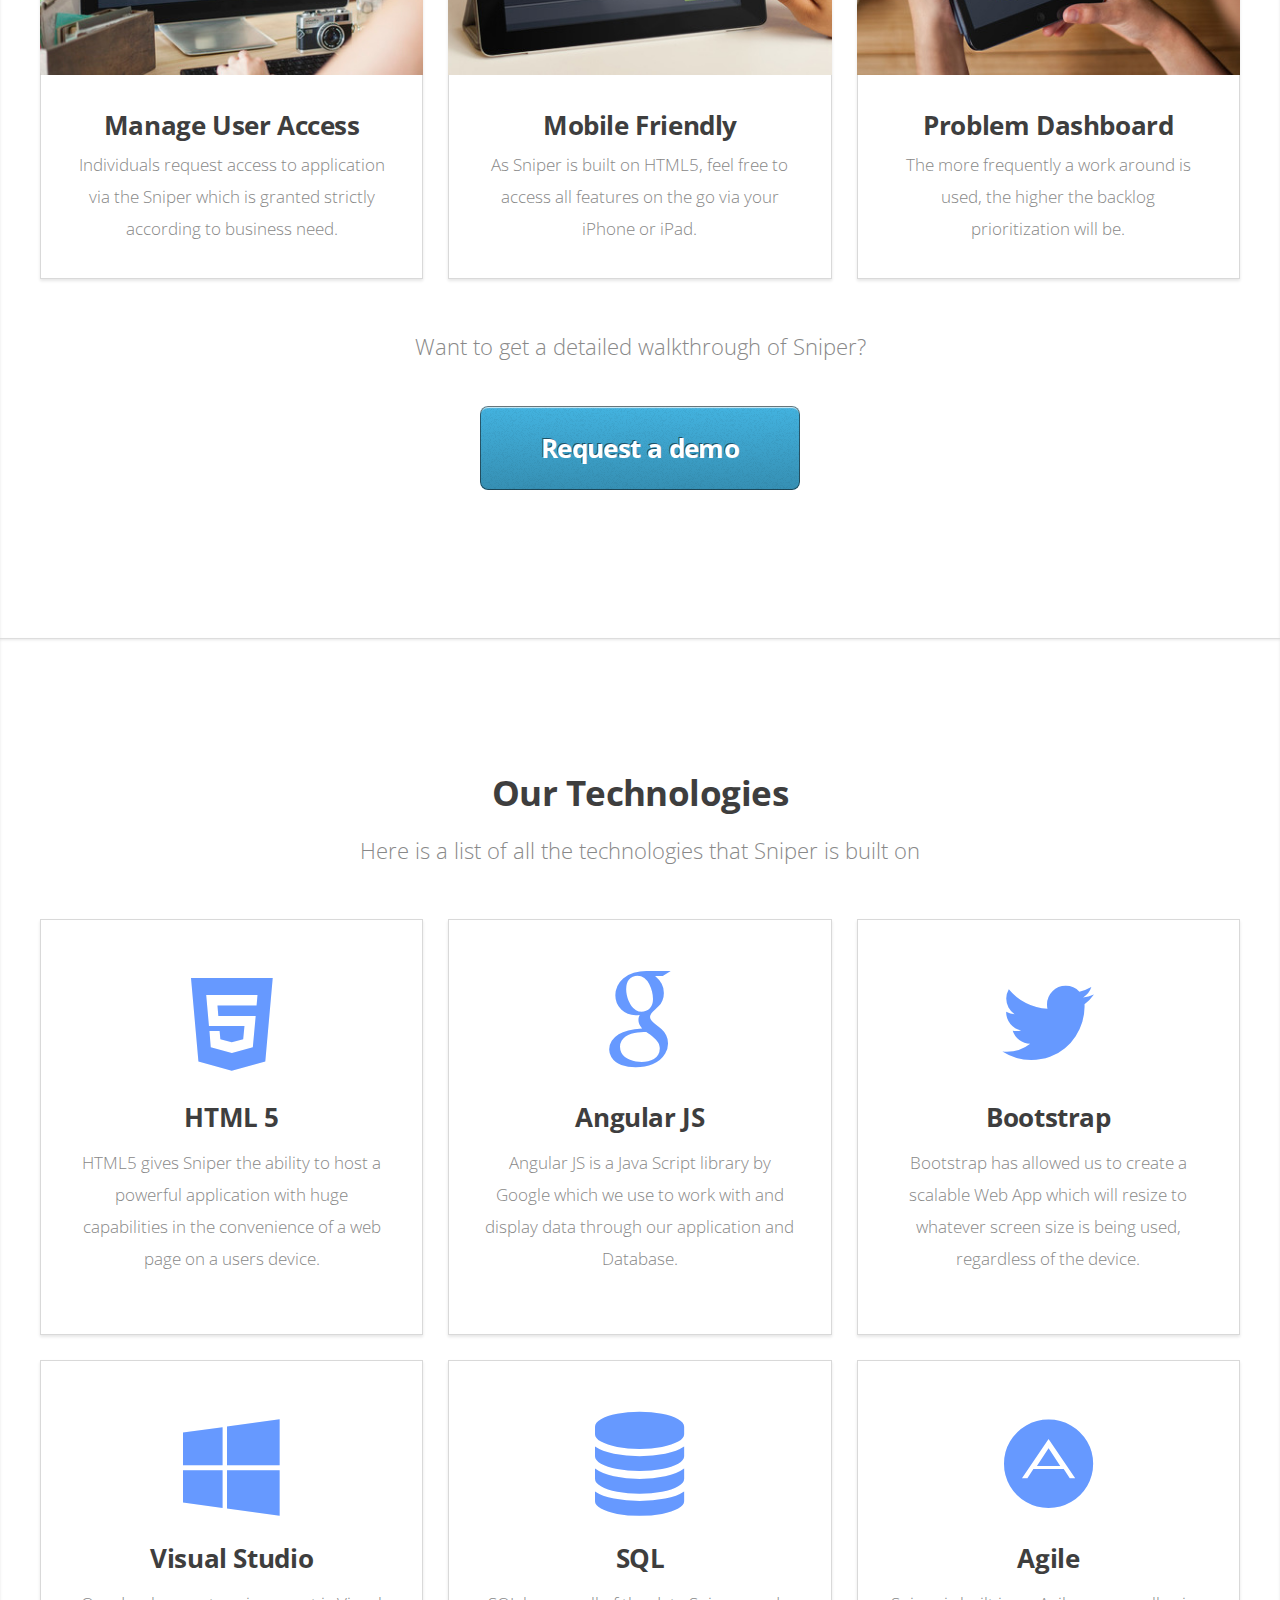
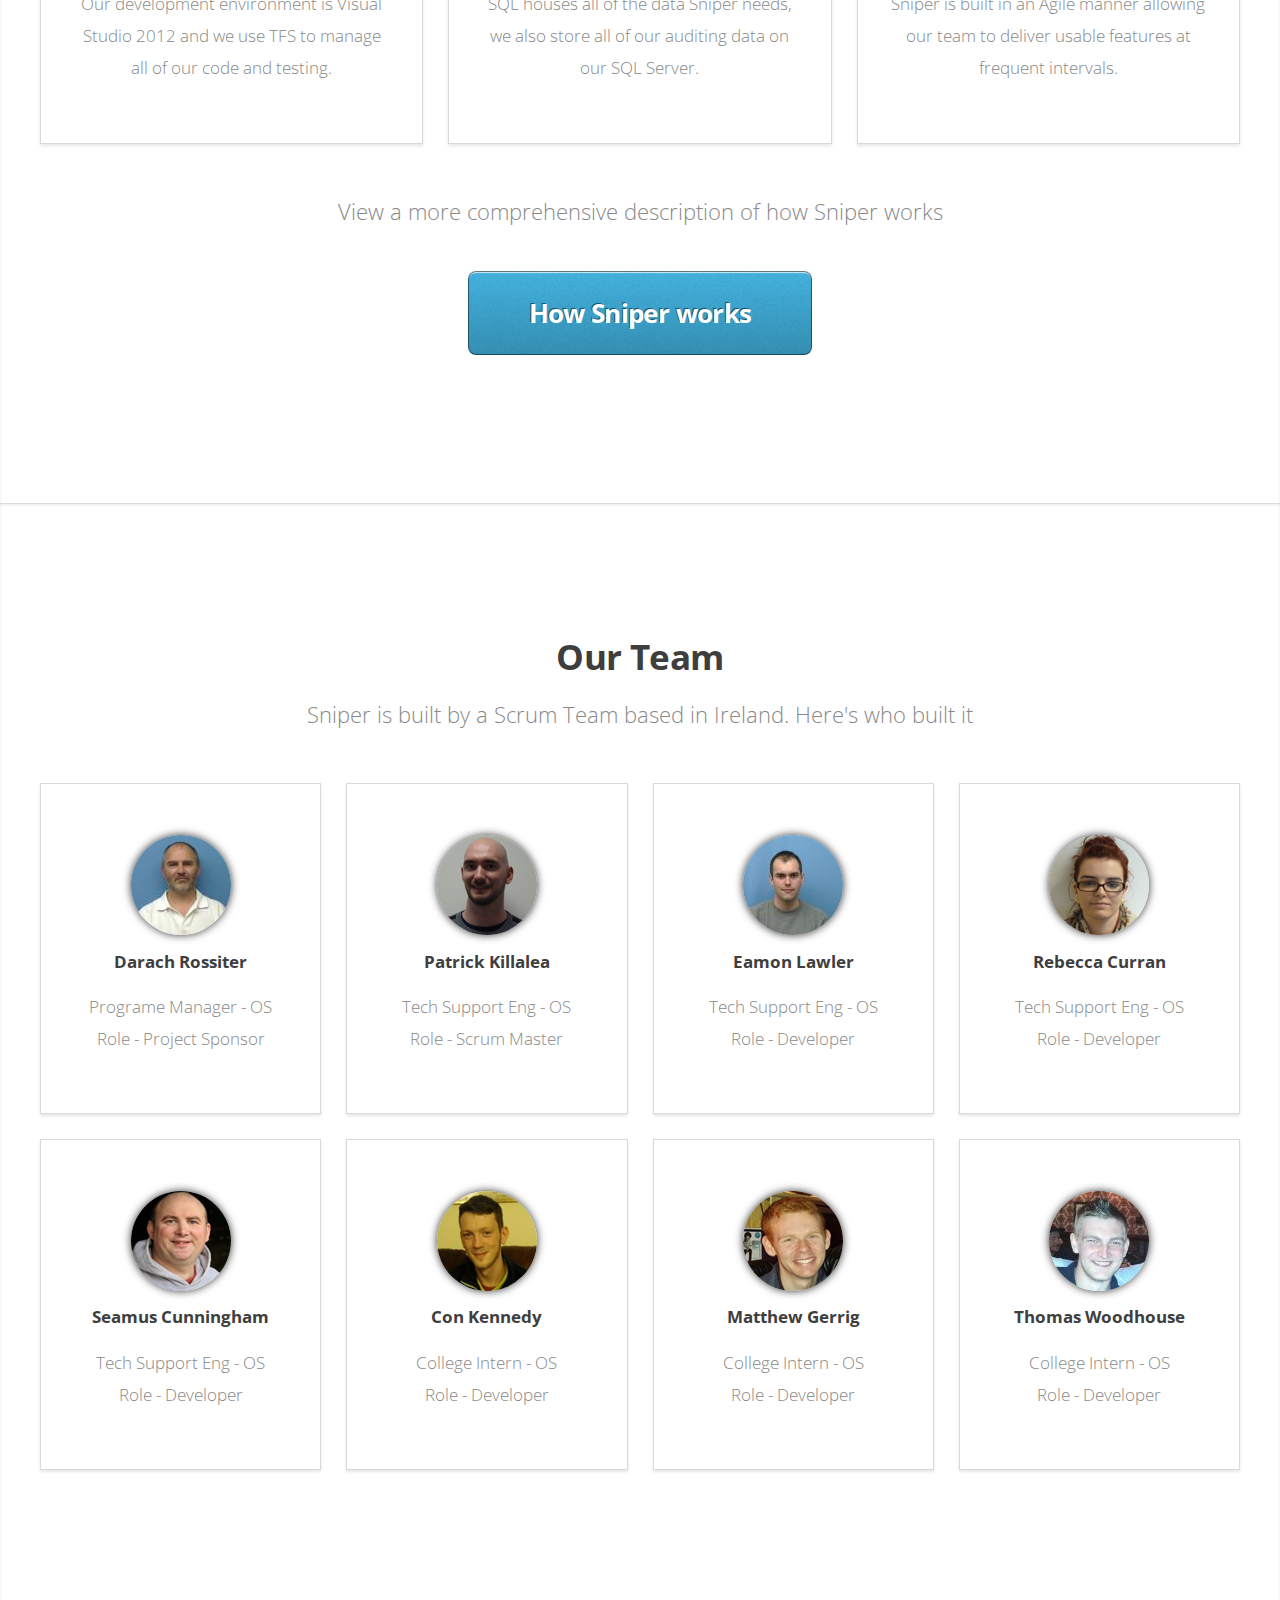
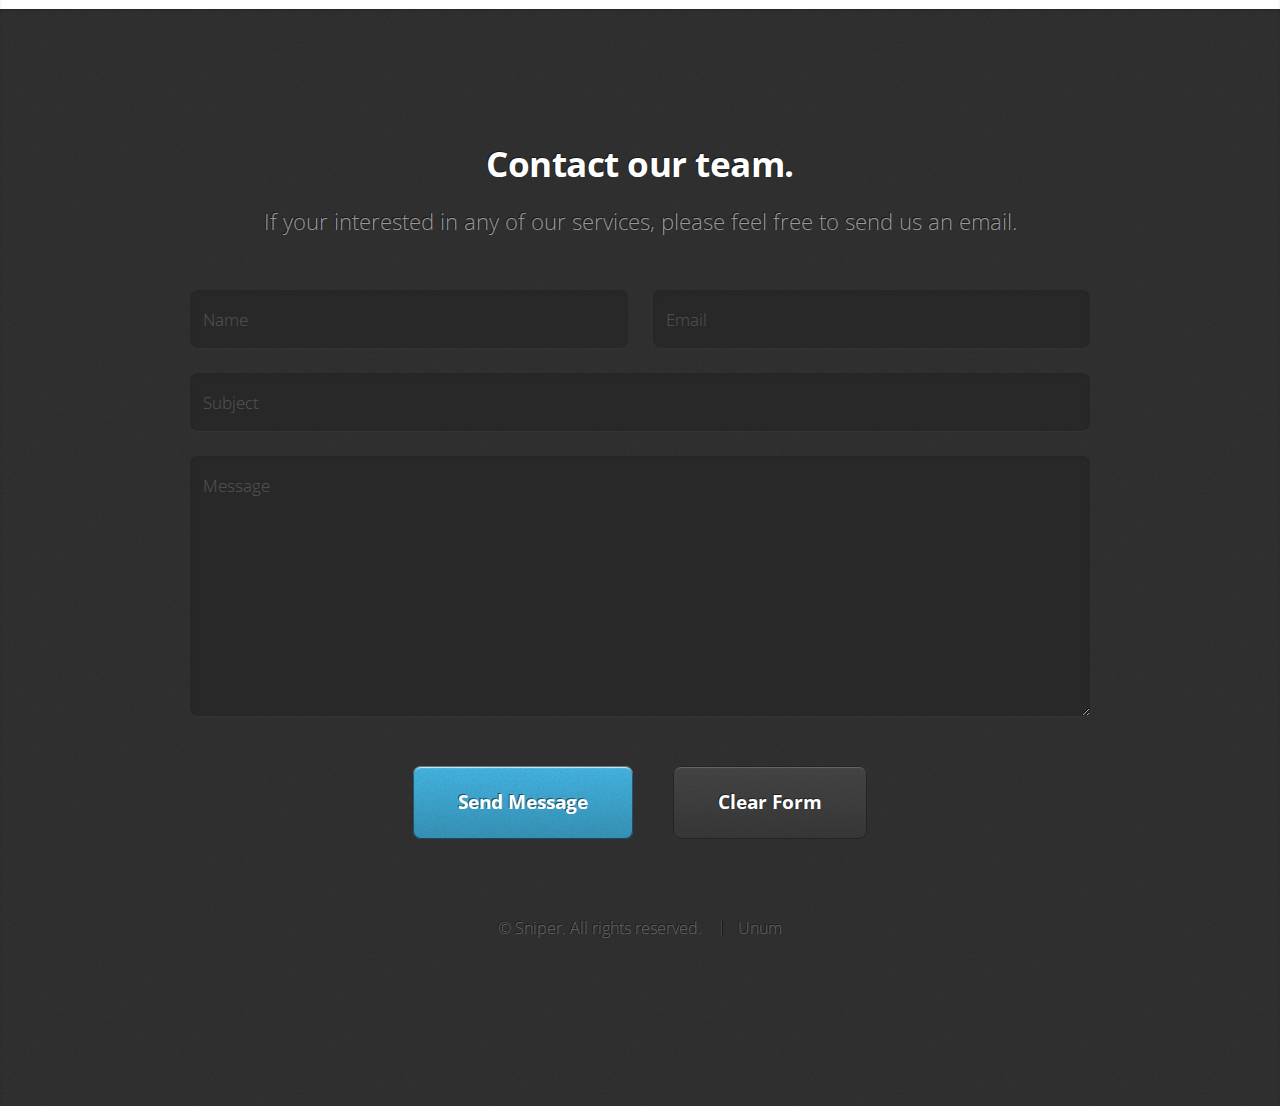
==== commit a1eaea3b: "Added Brochure" ====
--- a/index.html
+++ b/index.html
@@ -44,6 +44,7 @@
                 <p>Operational Services tool of choice for Problem Management and Incident Prevention related to data
                     corrections in Unum systems</p>
                 <a href="#what" class="button big scrolly">Tell me more</a>
+                <a href="Sniper.pdf" class="button big scrolly" download>Download Brochure</a>
             </div>
         </div>
     </article>
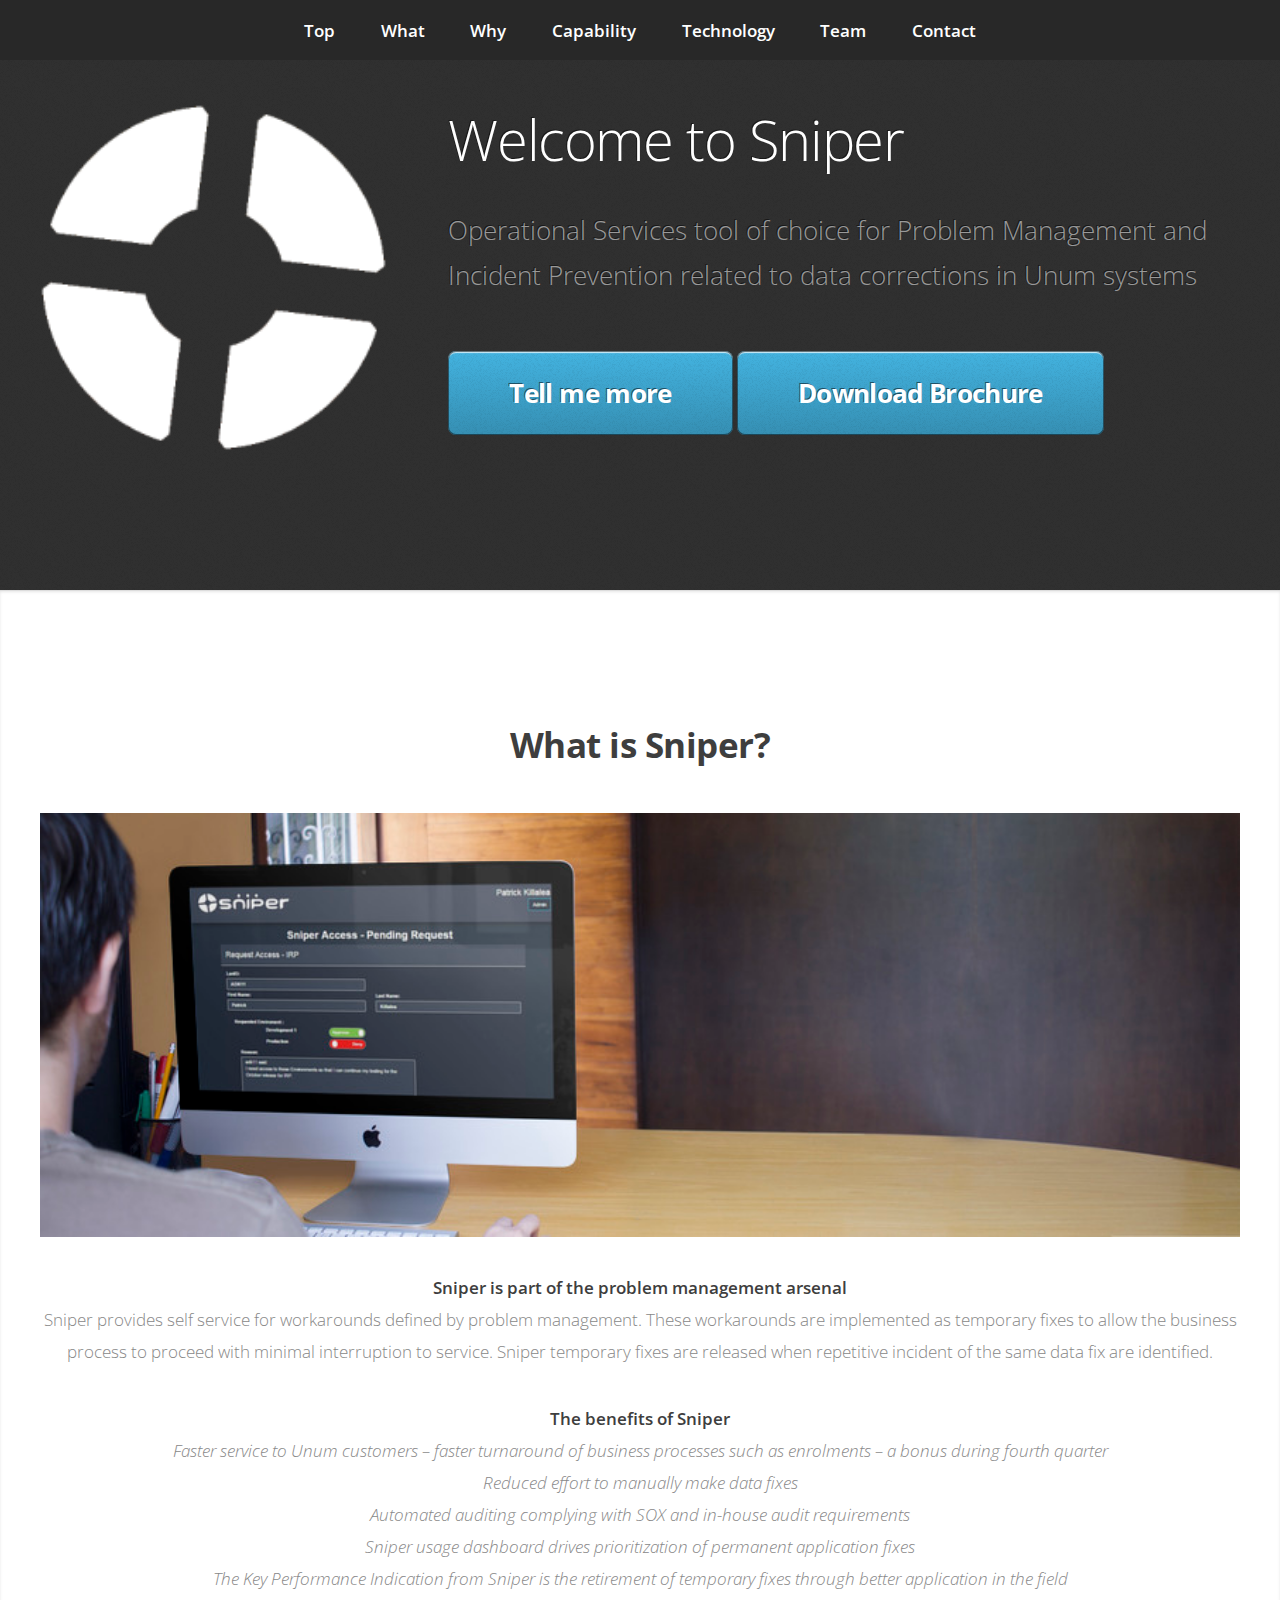
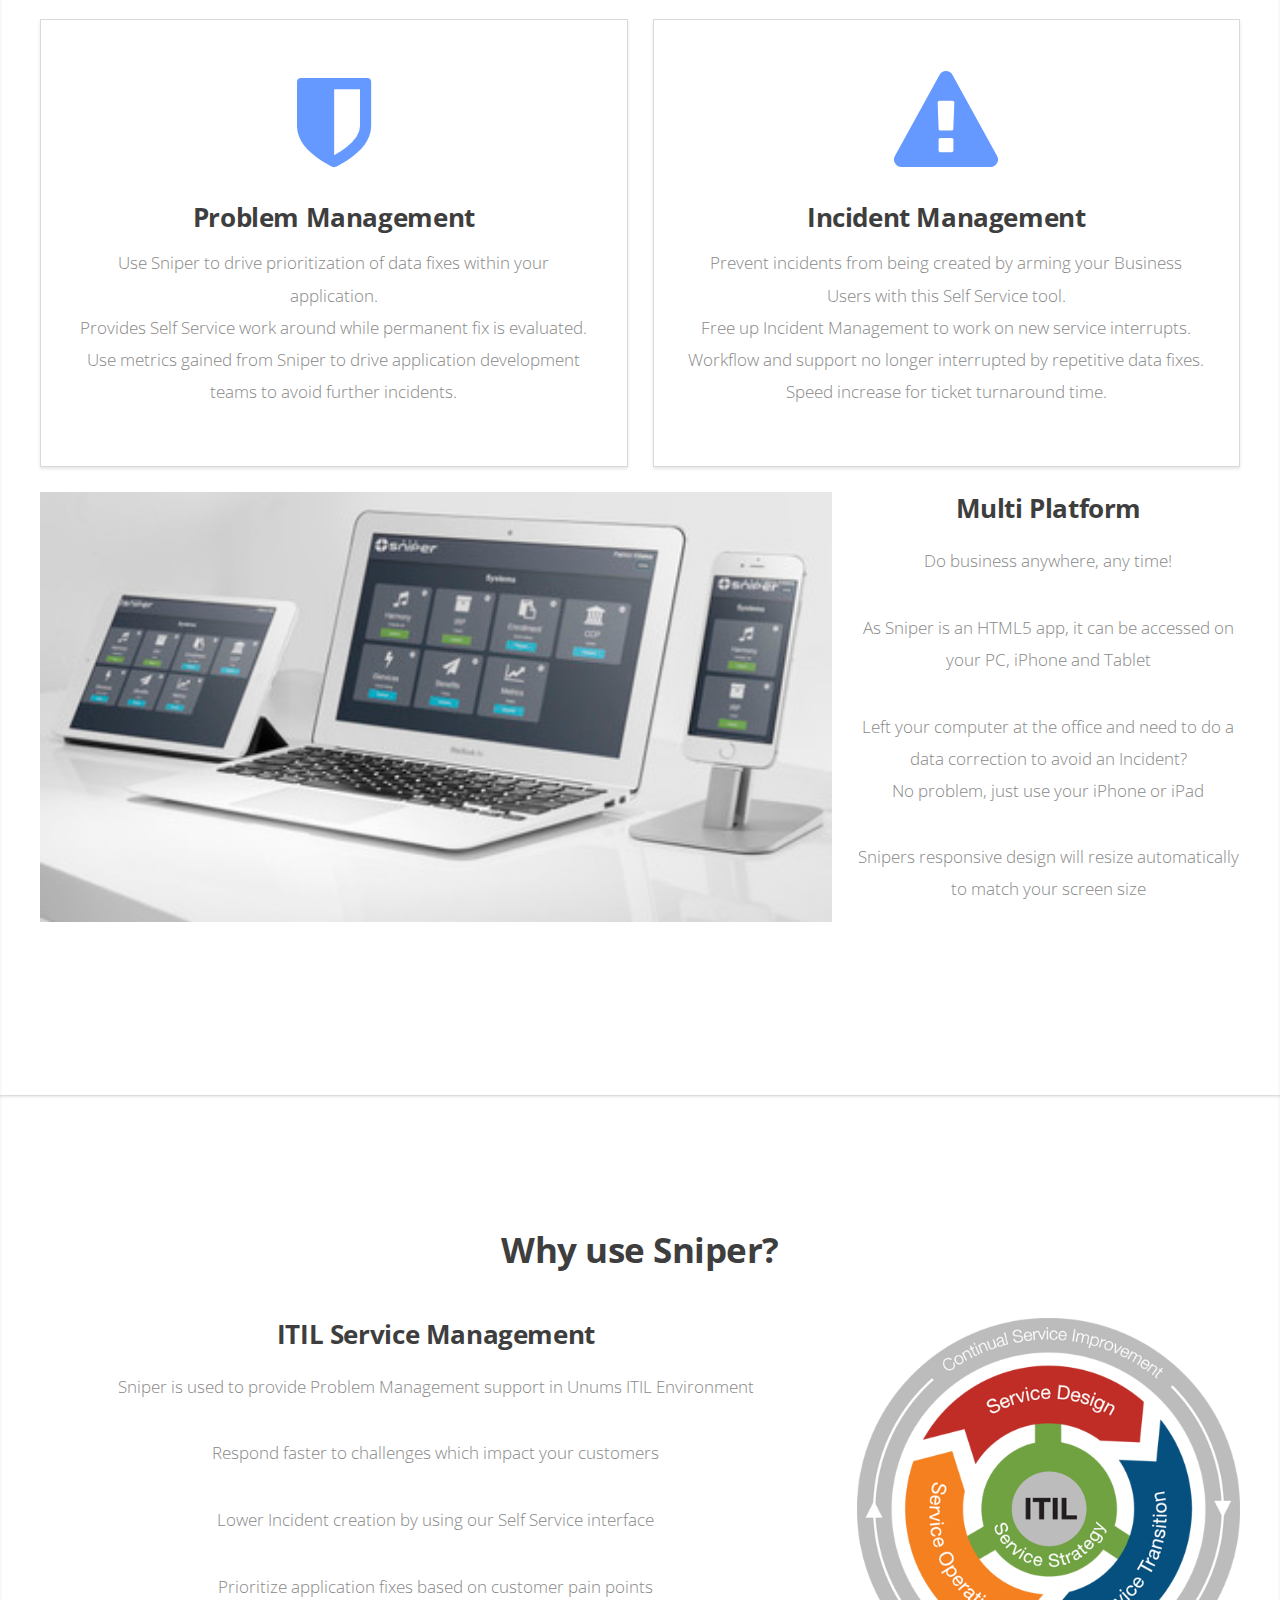
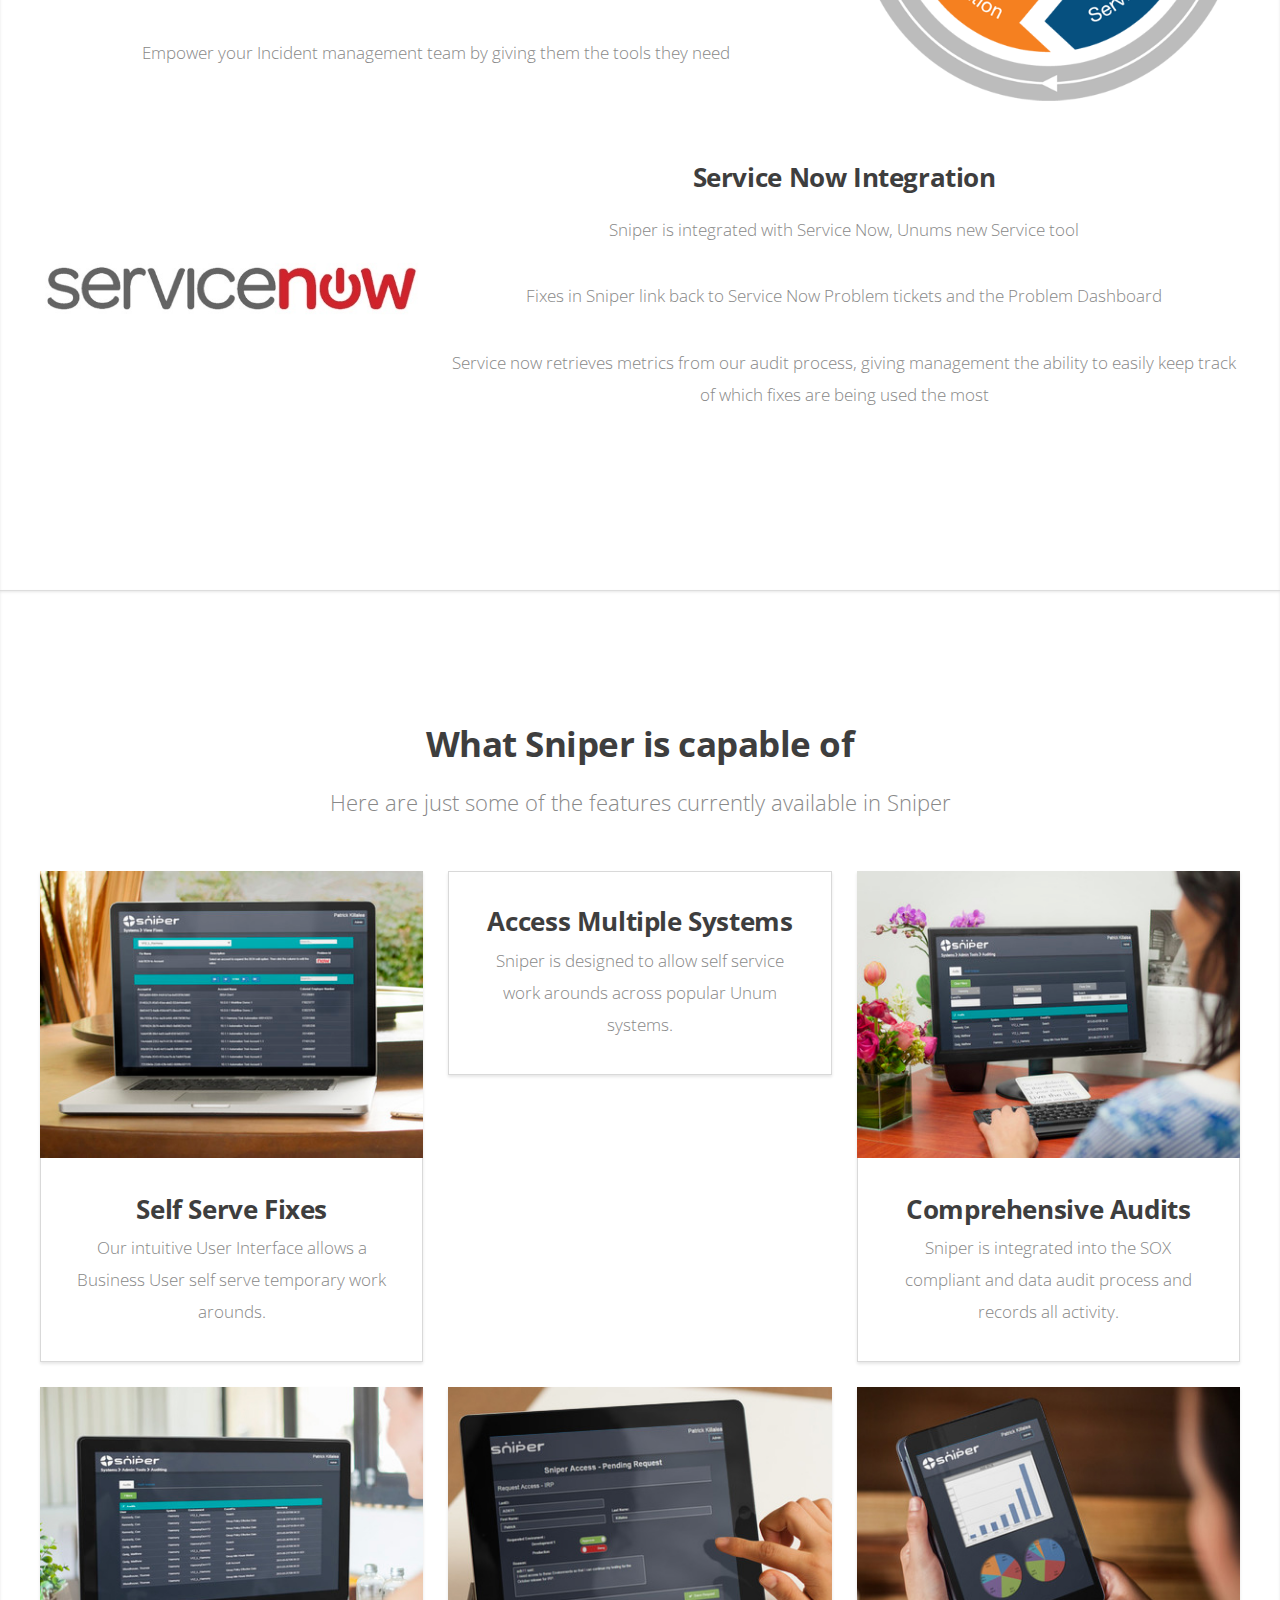
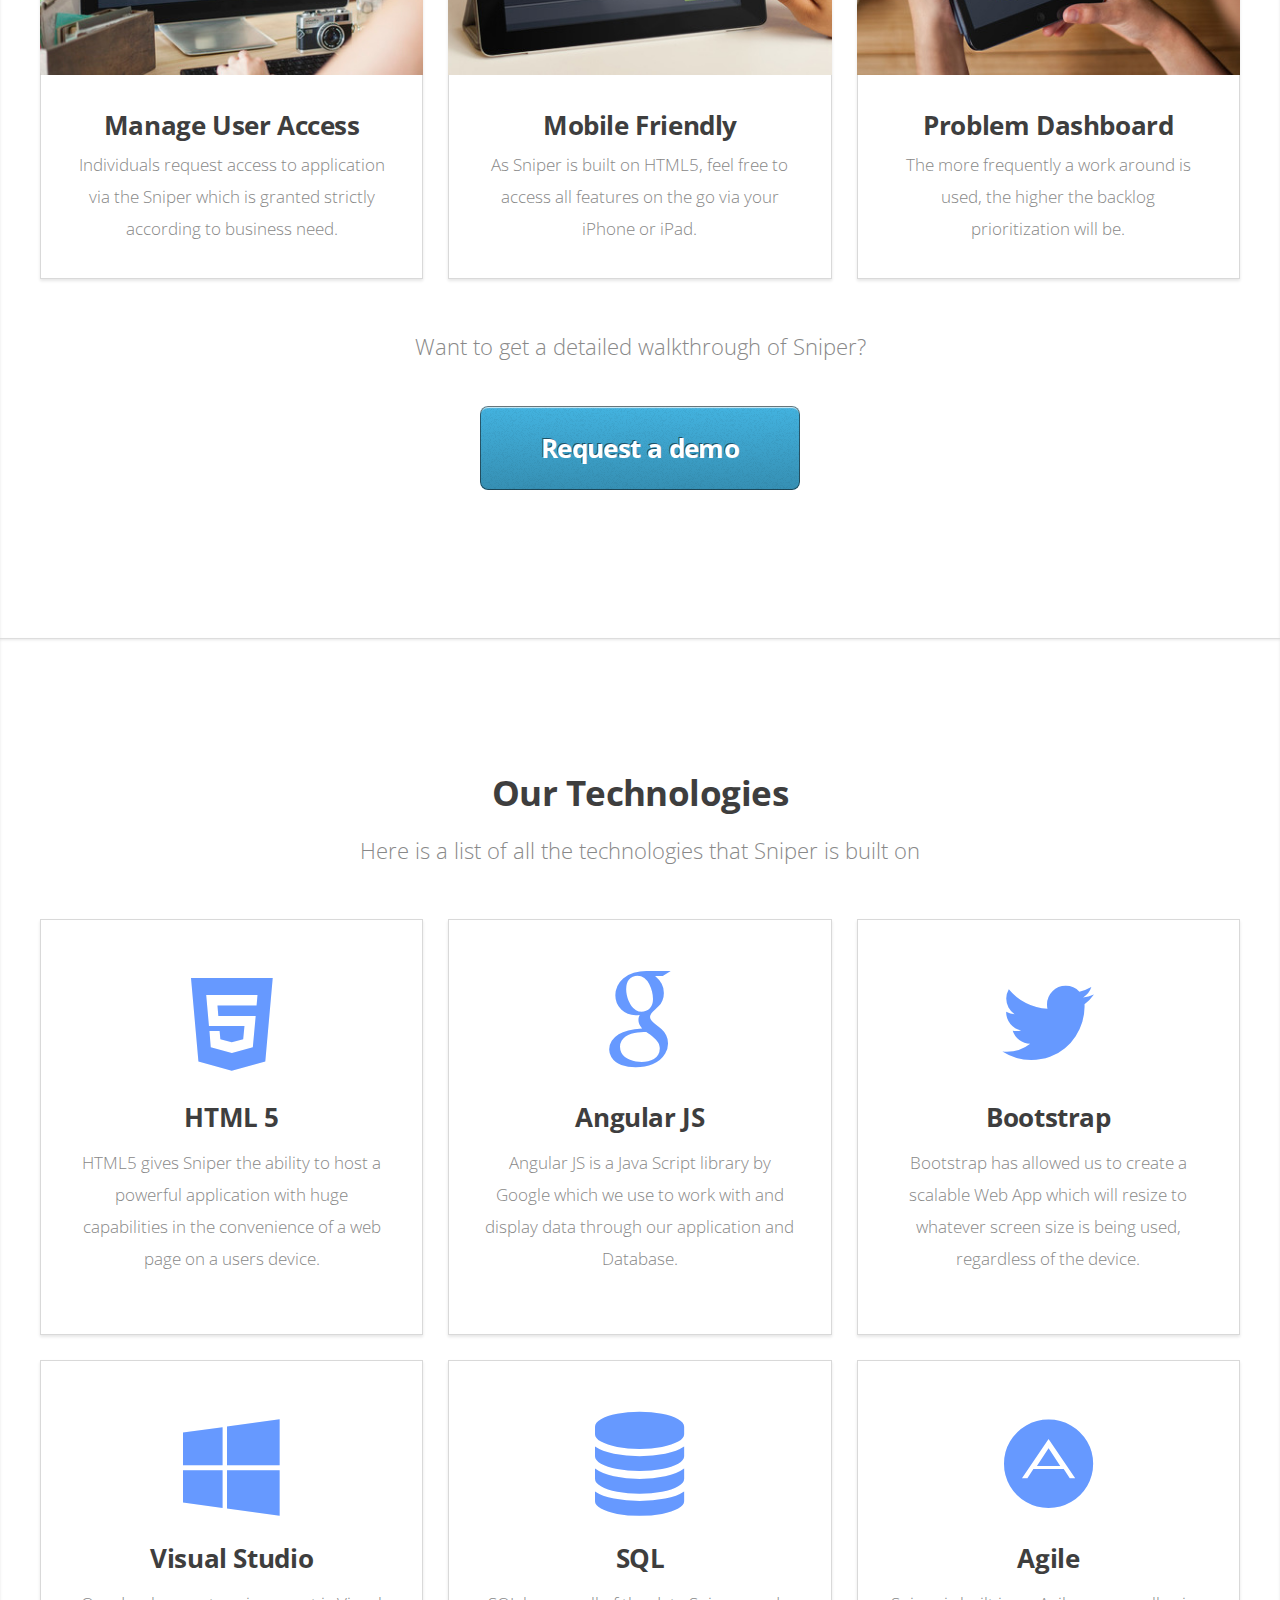
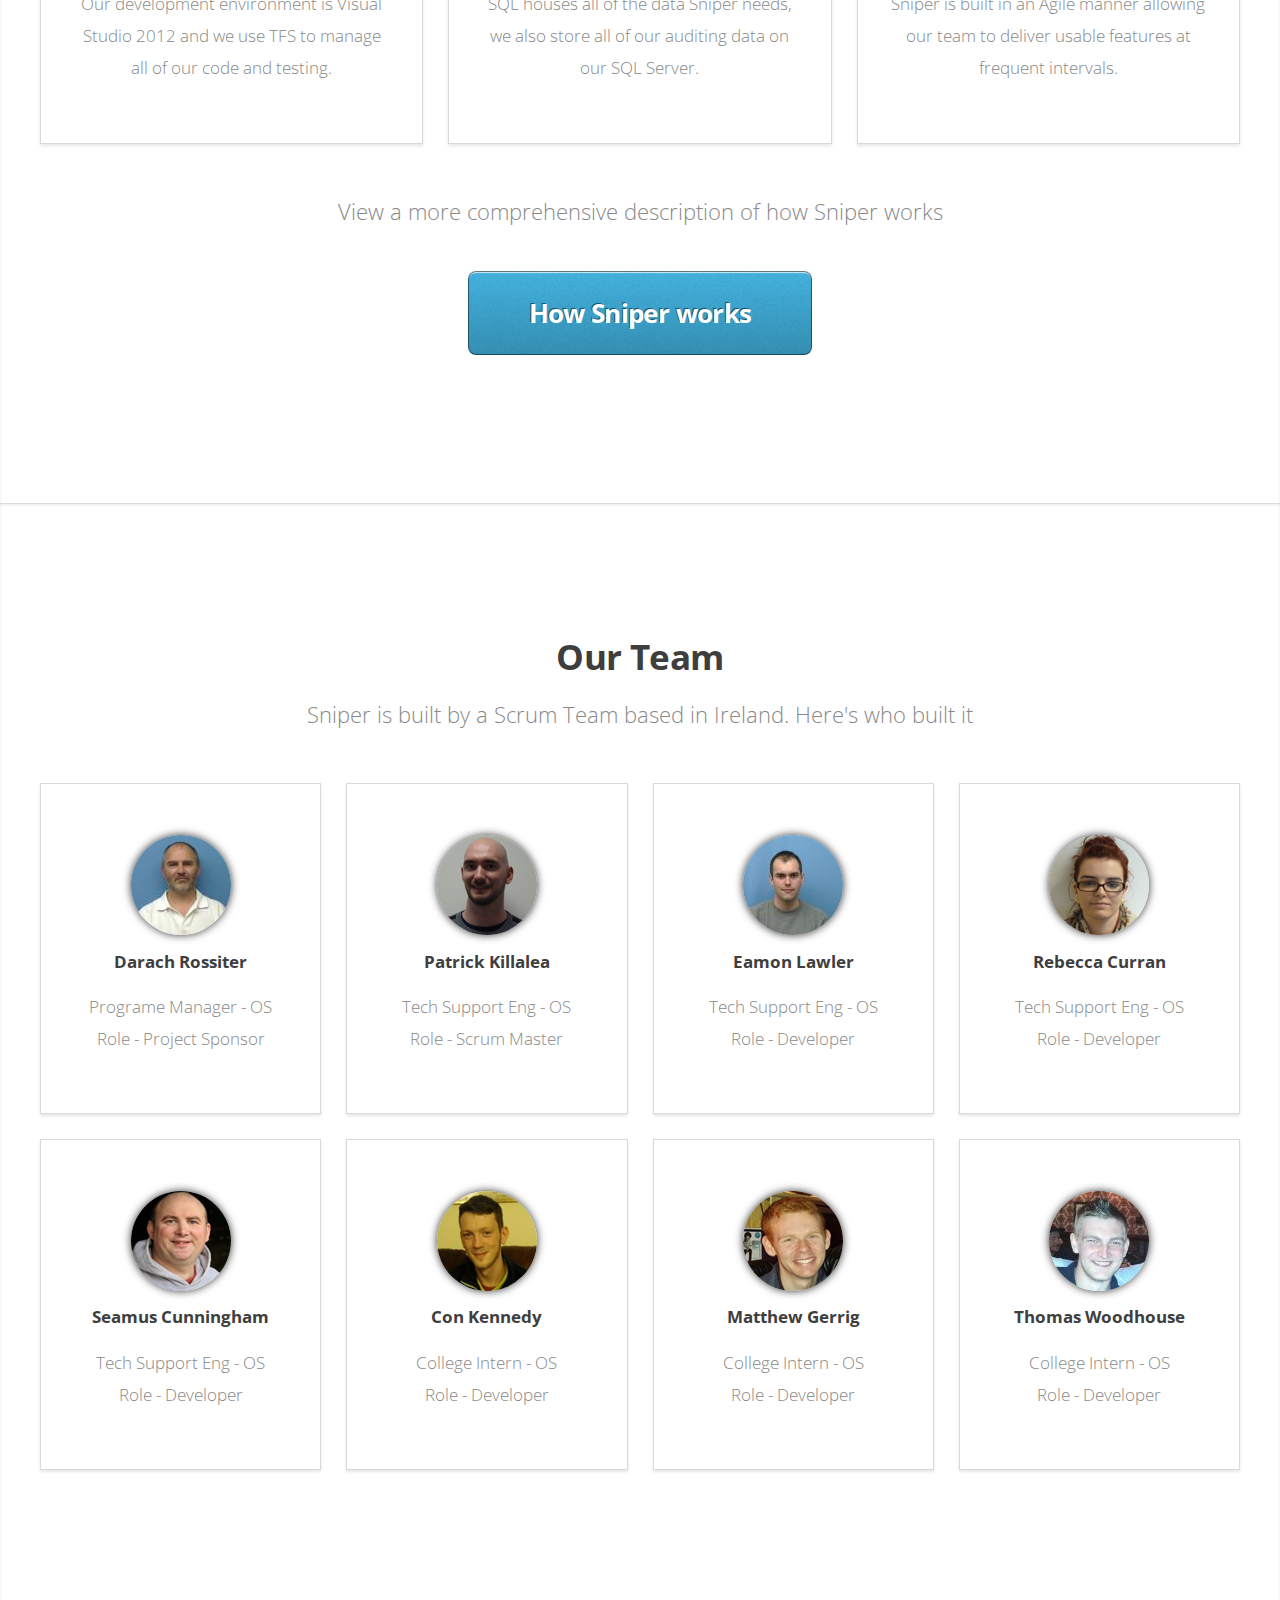
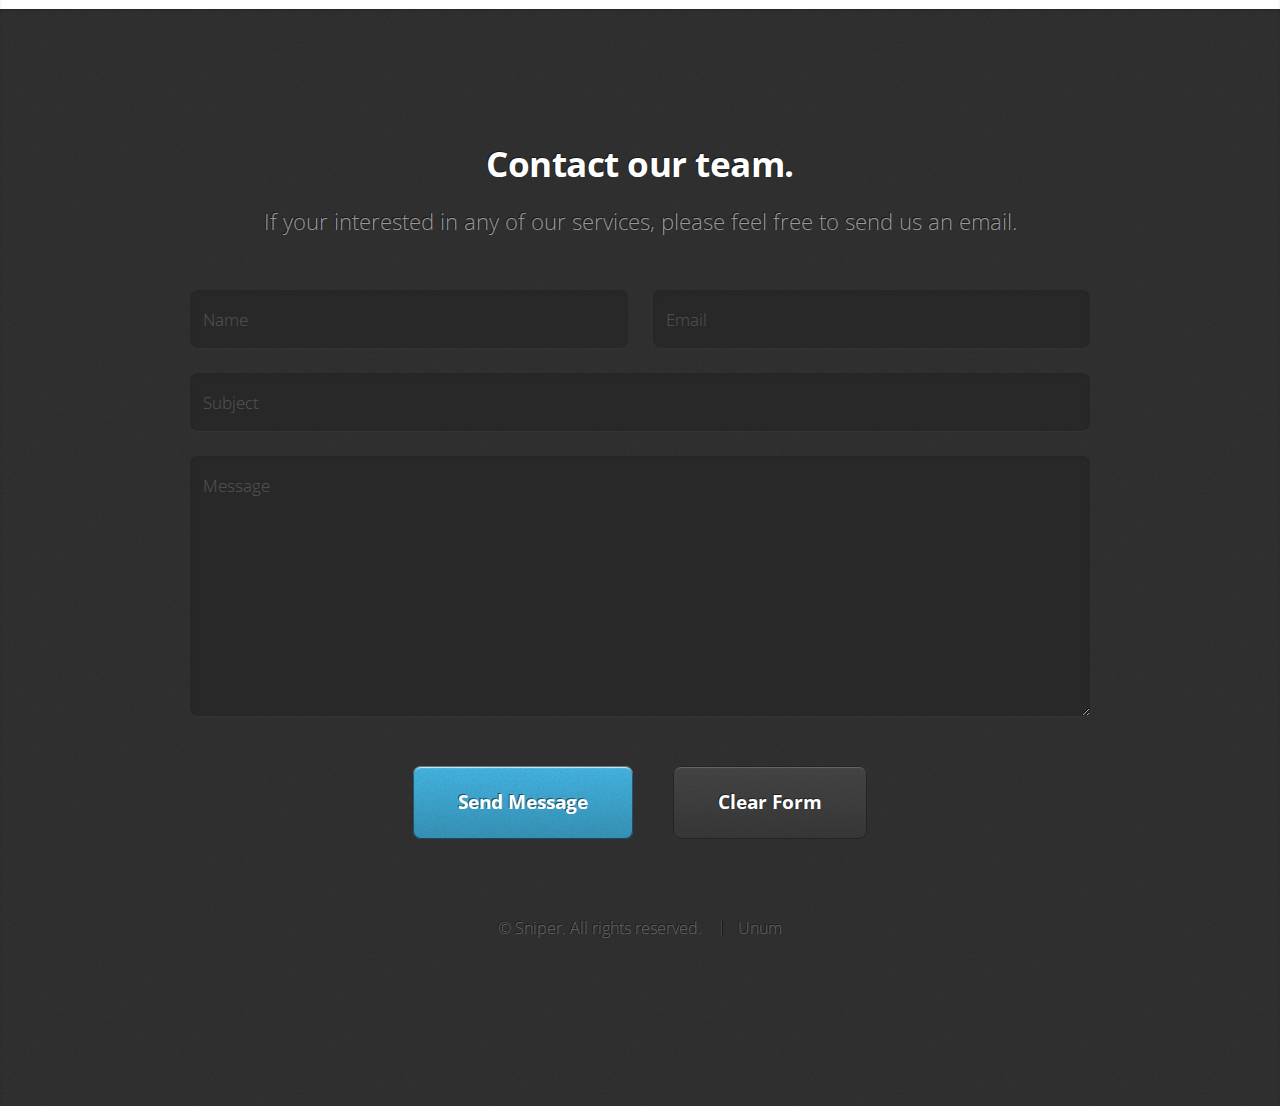
==== commit 9f604b23: "Gh-Pages" ====
--- a/index.html
+++ b/index.html
@@ -80,7 +80,7 @@
                                     <i>Automated auditing complying with SOX and in-house audit requirements</i></br>
                                     <i>Sniper usage dashboard drives prioritization of permanent application
                                         fixes</i></br>
-                                    <i>The Key Performance Indication from sniper is the retirement of temporary fixes
+                                    <i>The Key Performance Indication from Sniper is the retirement of temporary fixes
                                         through better application in the field</i></p>
                             </section>
                         </div>
@@ -111,7 +111,8 @@
                                     Prevent incidents from being created by arming your Business Users with this Self
                                     Service tool.</br>
                                     Free up Incident Management to work on new service interrupts.</br>
-                                    Workflow and support no longer interrupted by repetitive data fixes.
+                                    Workflow and support no longer interrupted by repetitive data fixes.</br>
+                                    Speed increase for ticket turnaround time.
                                 </p>
                             </section>
                         </div>
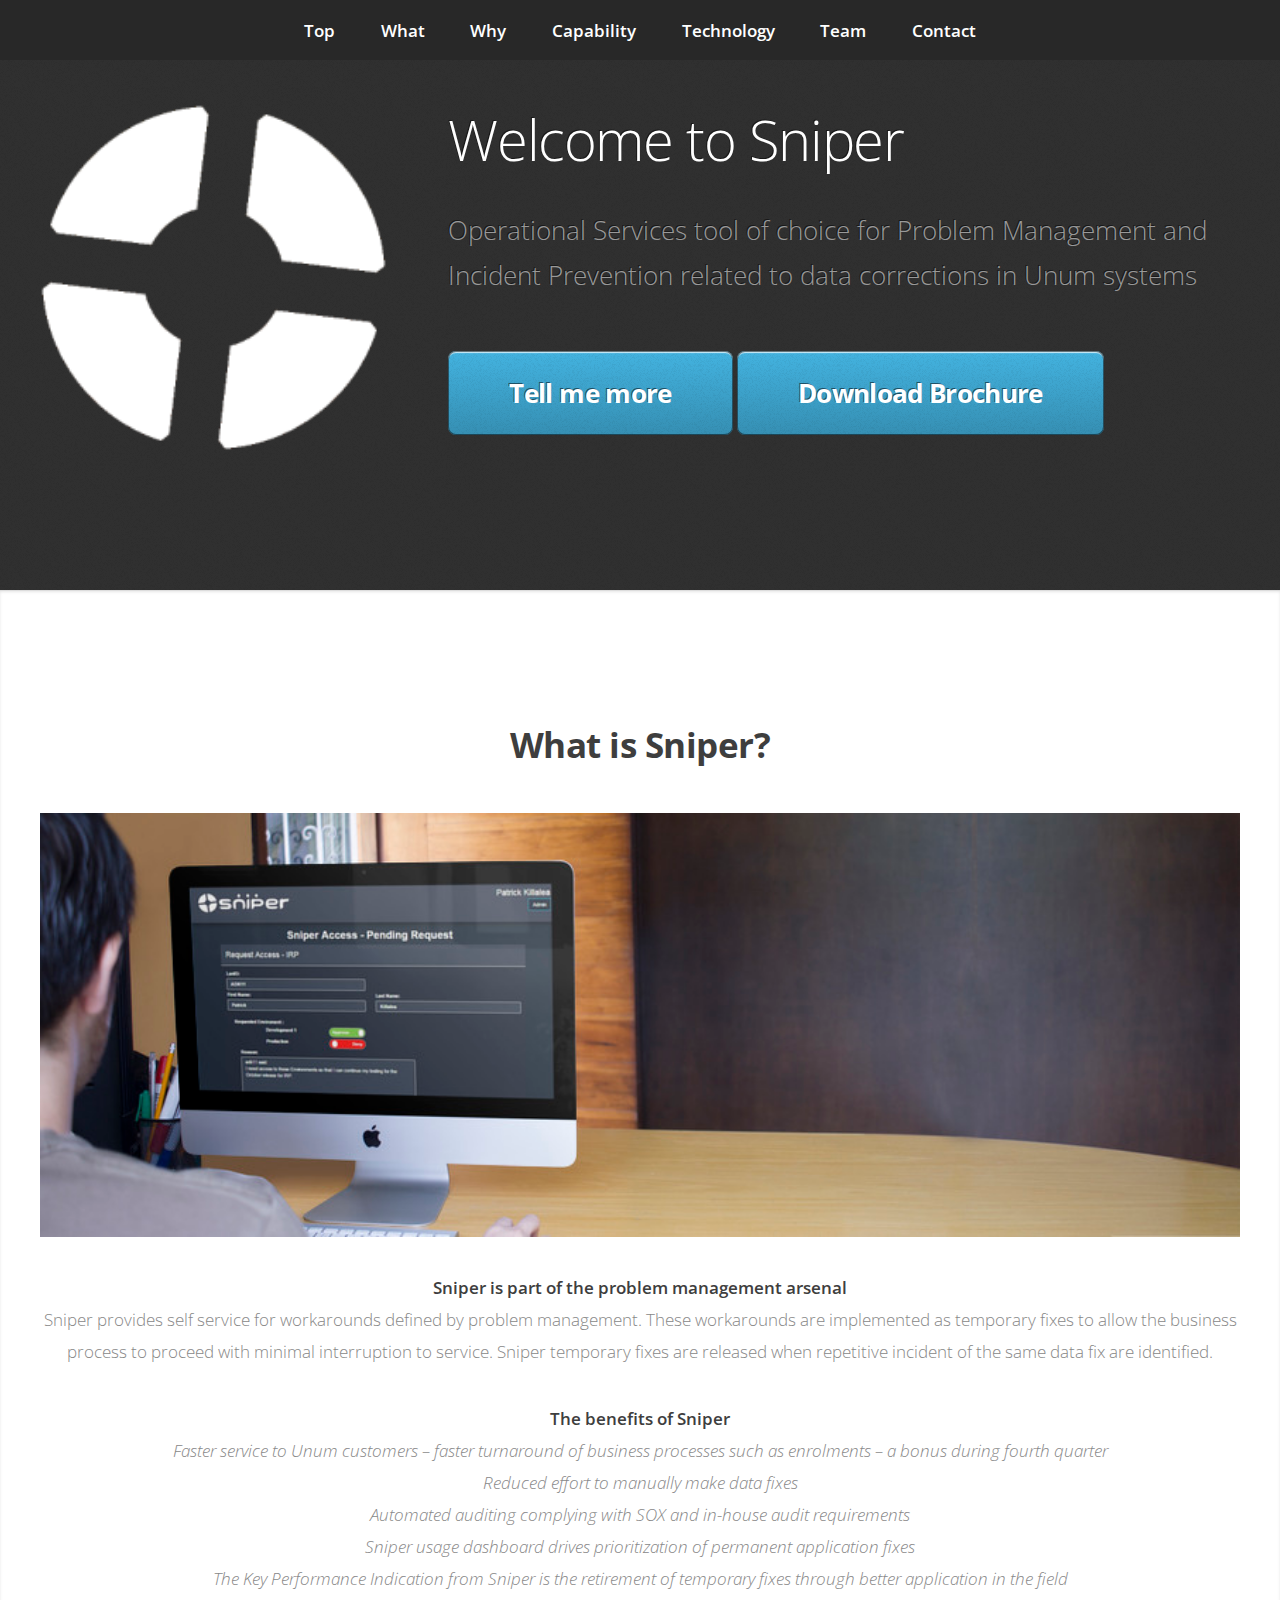
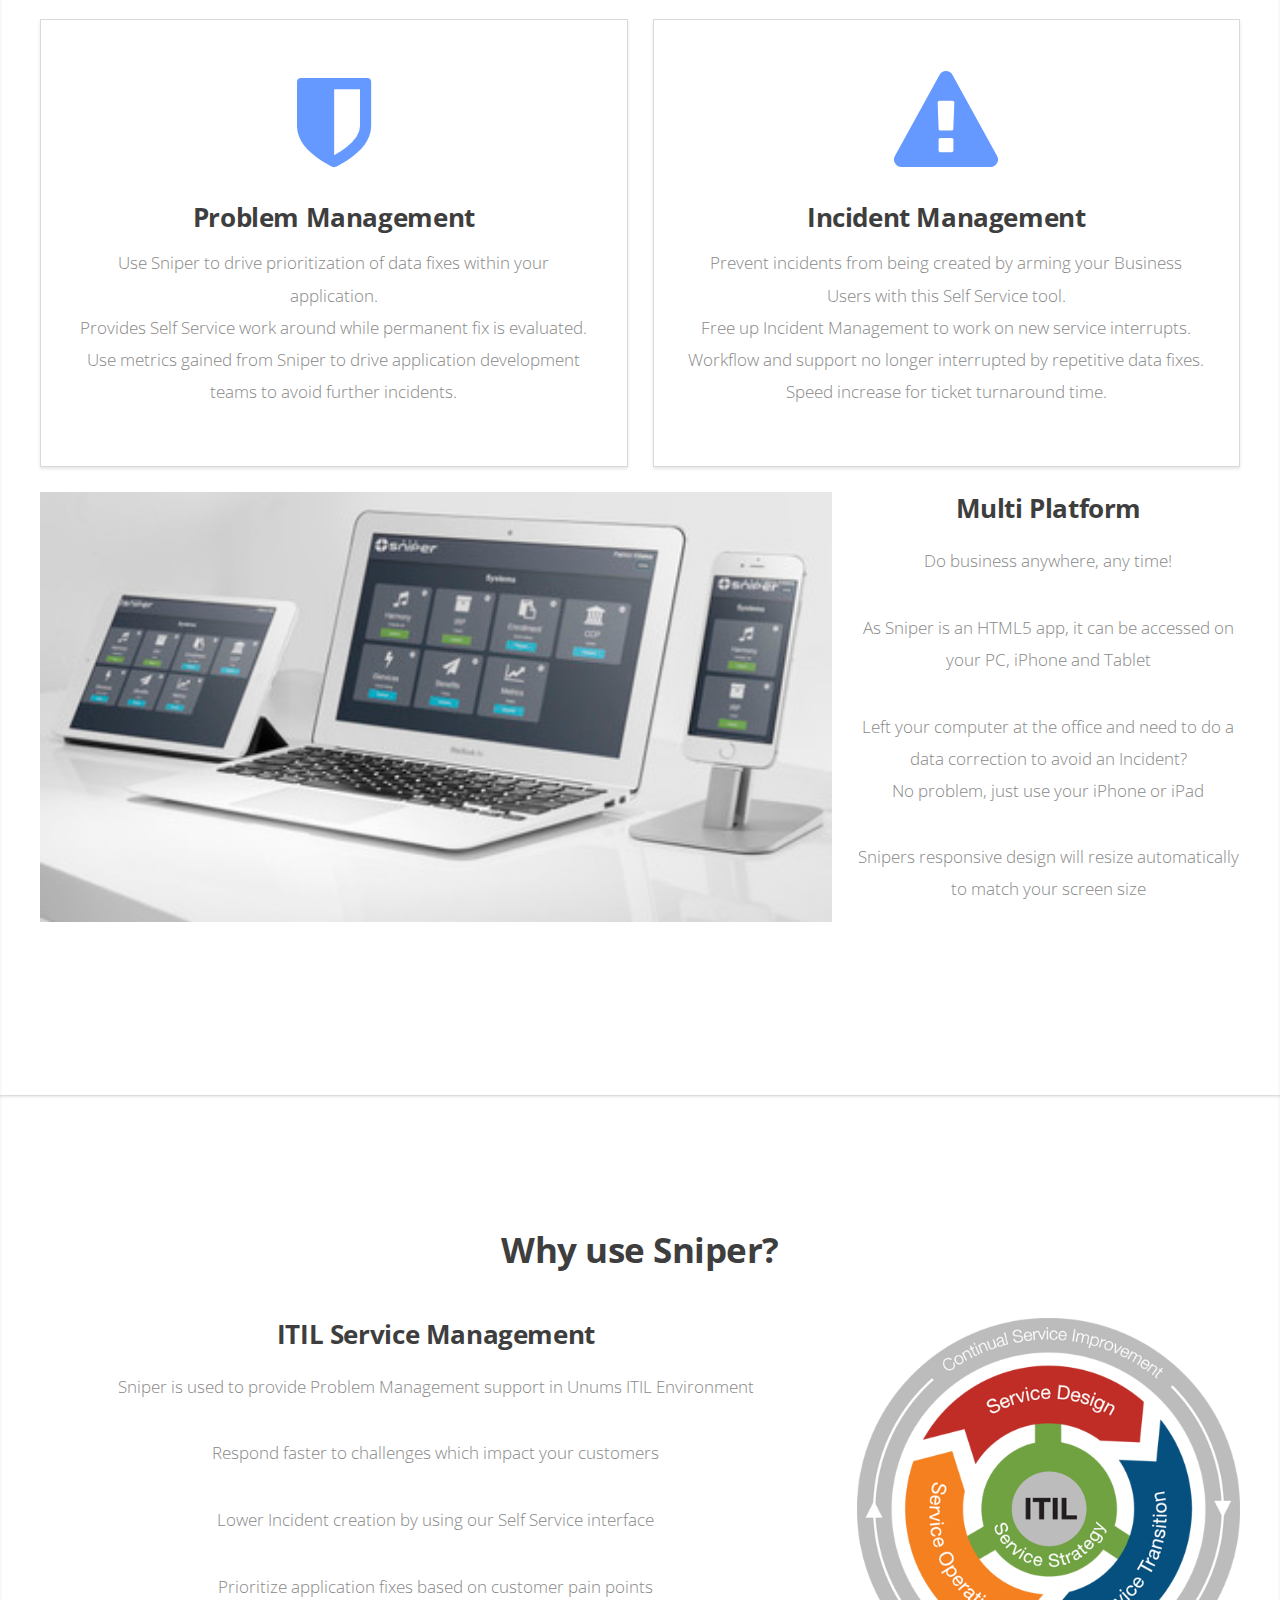
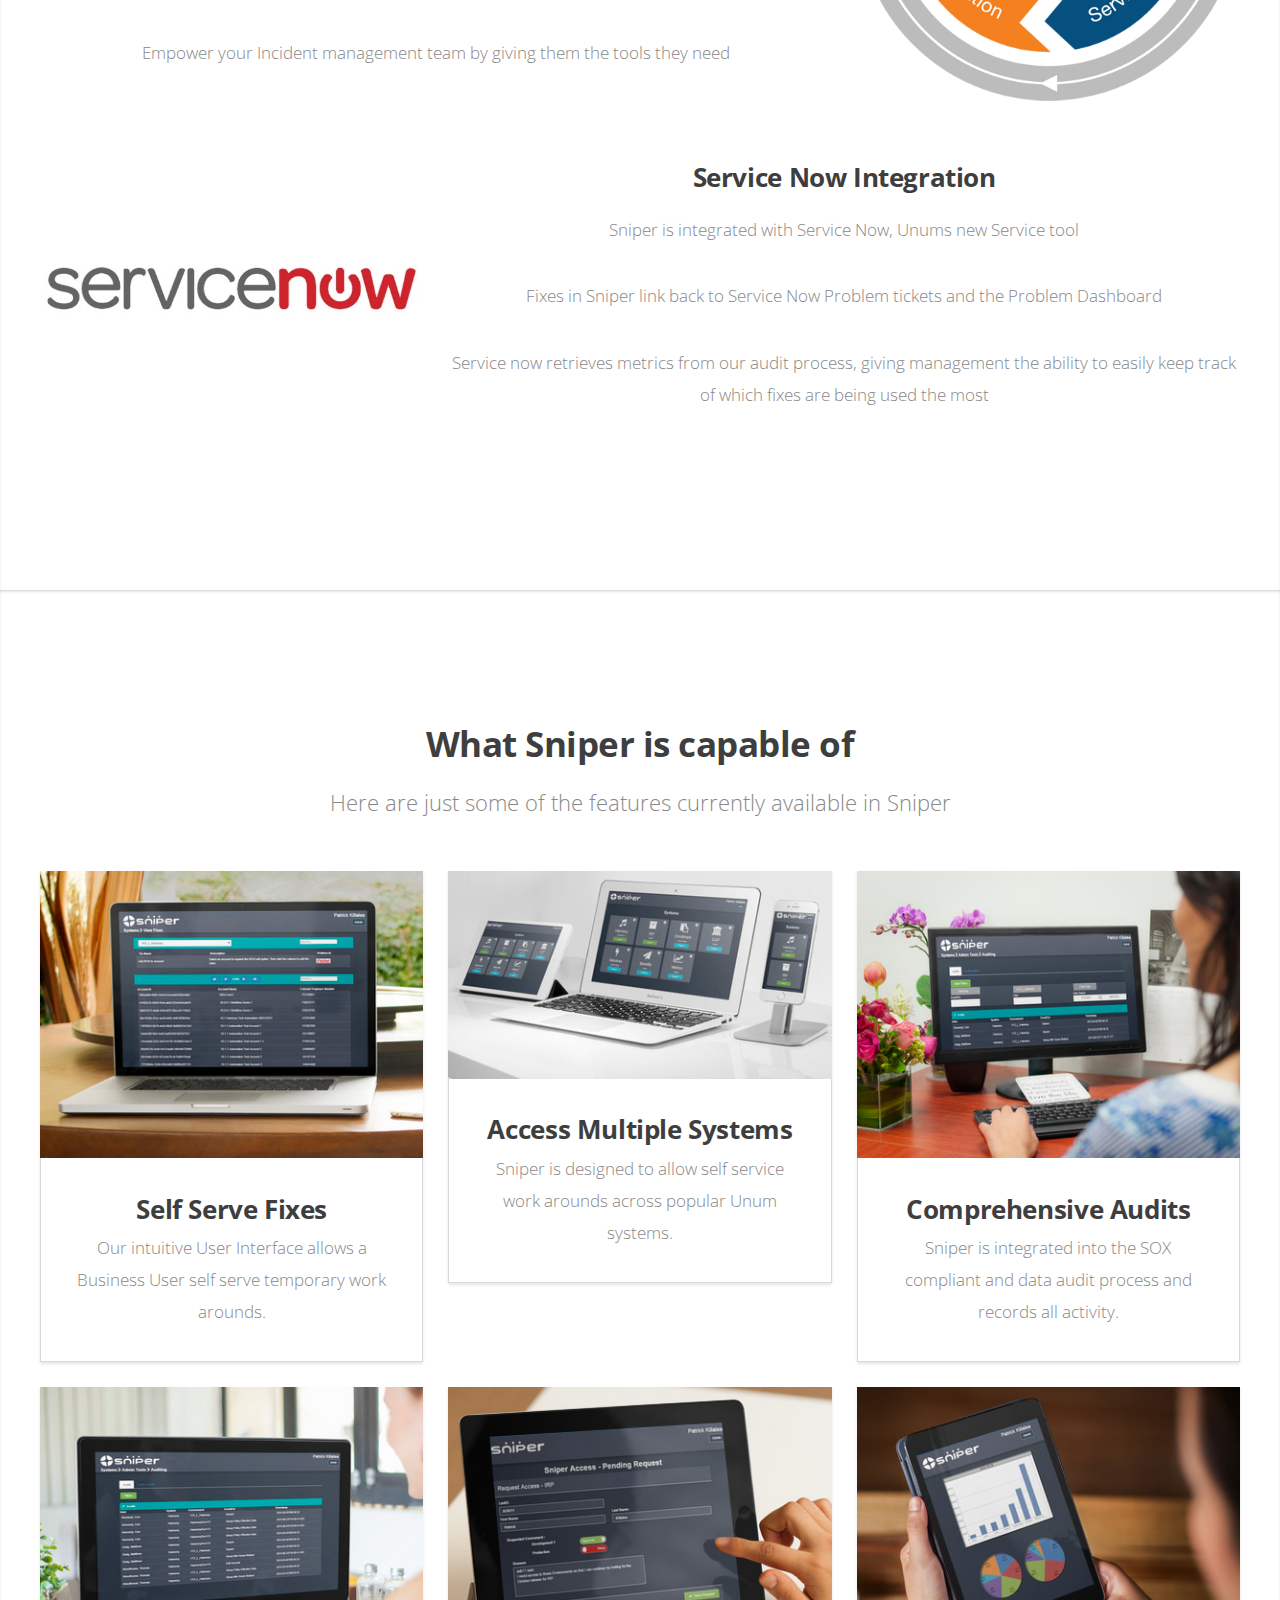
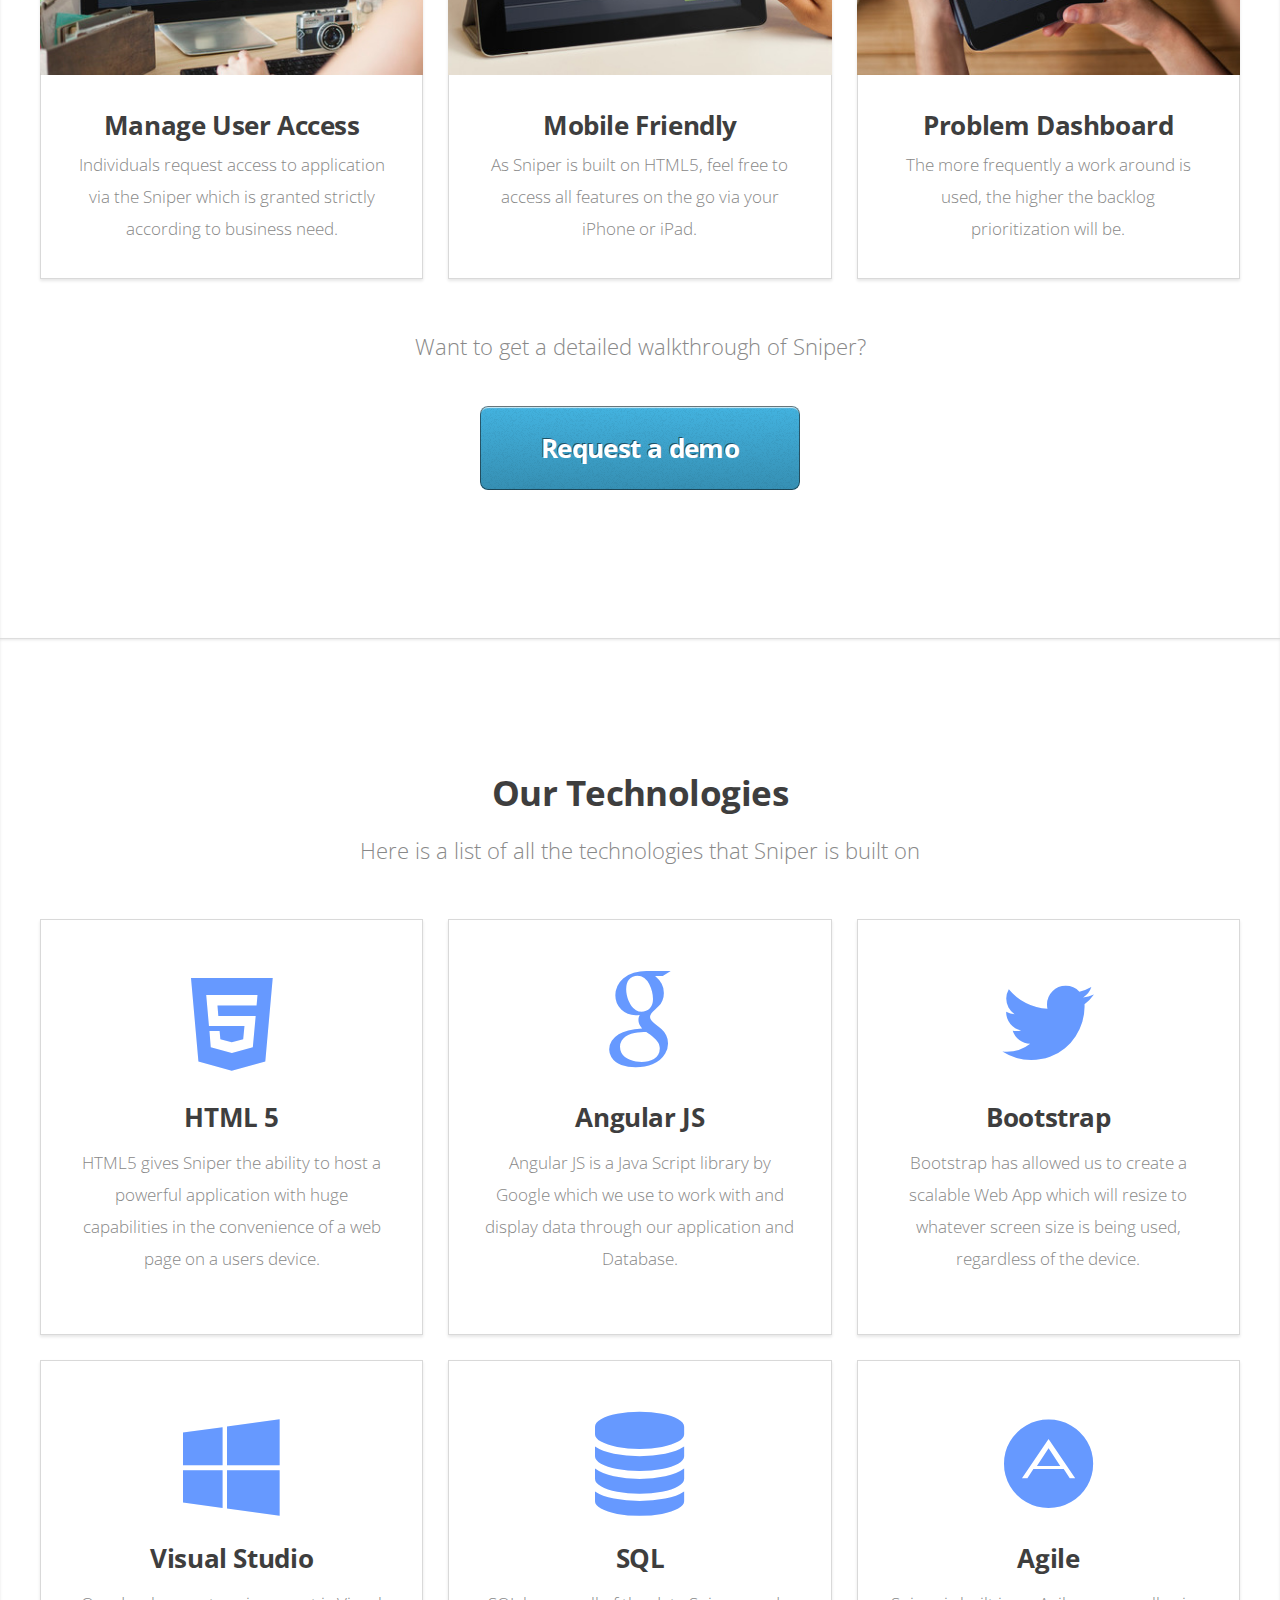
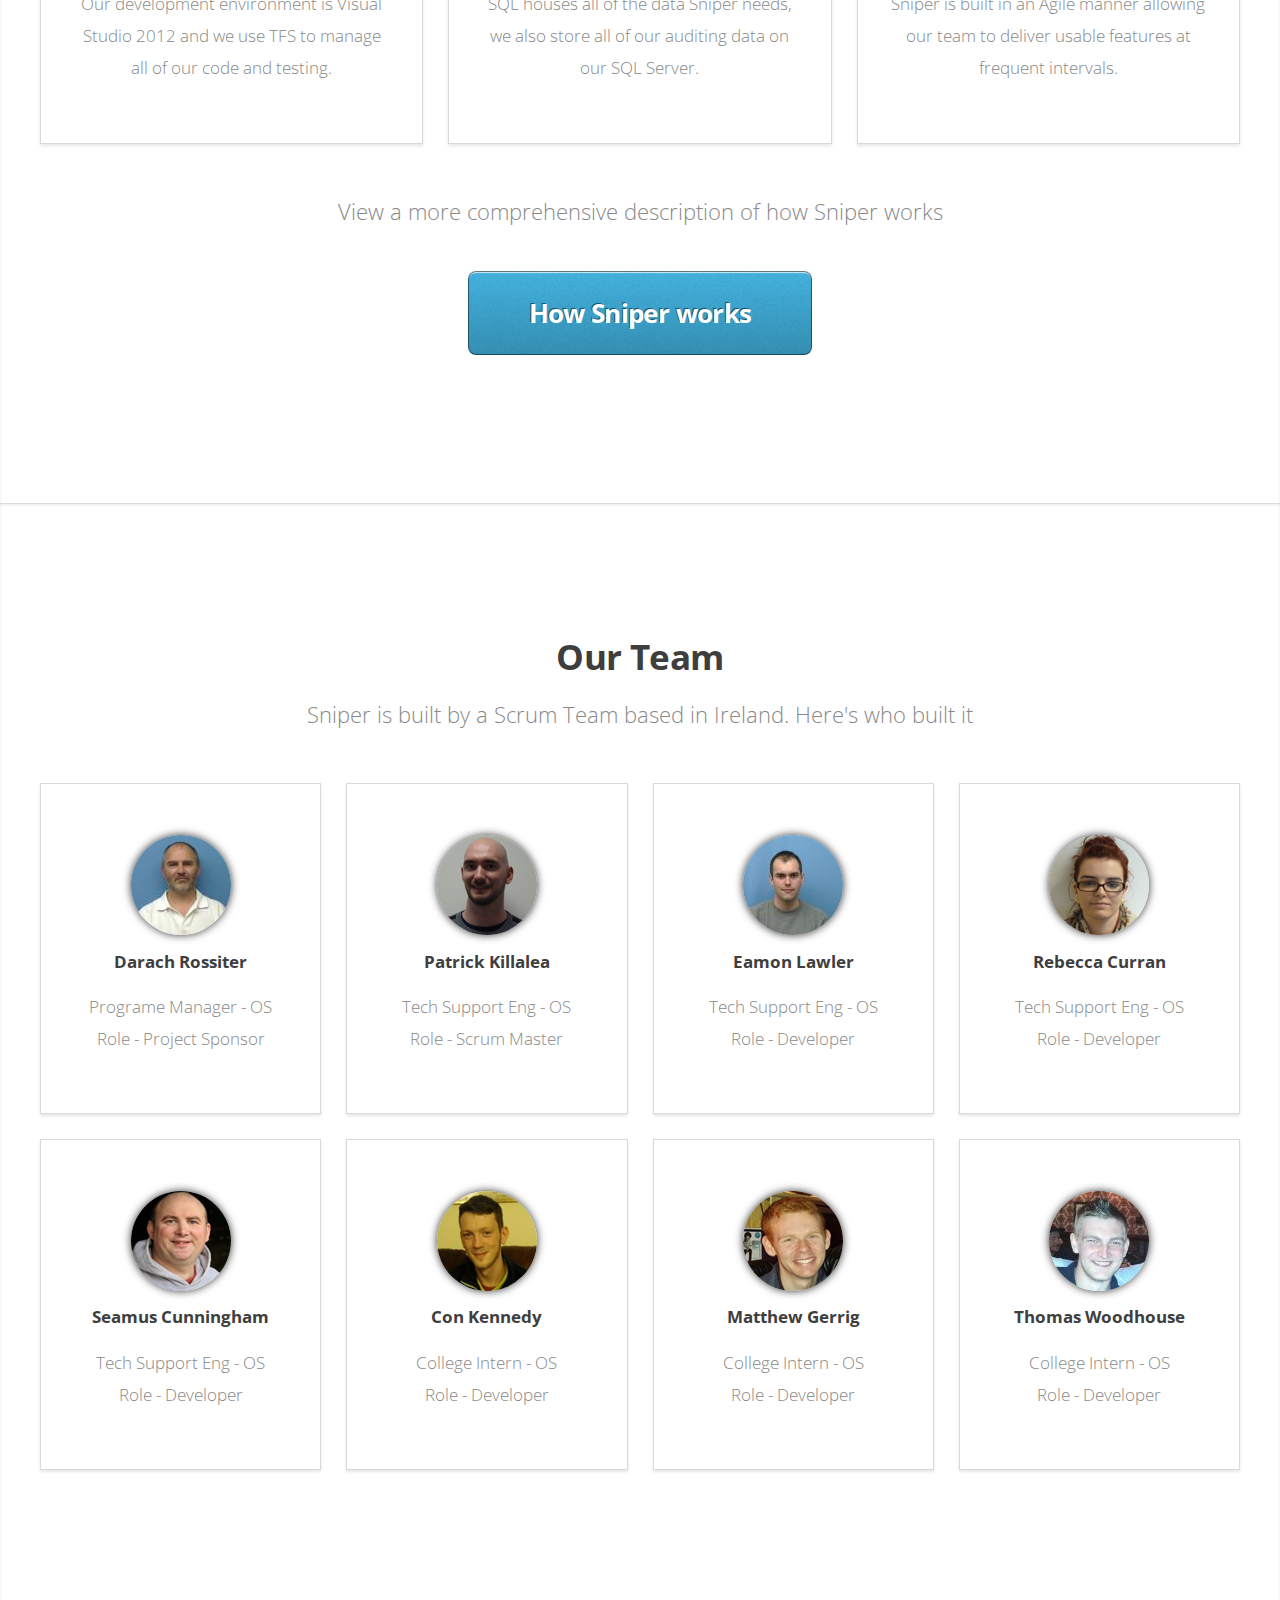
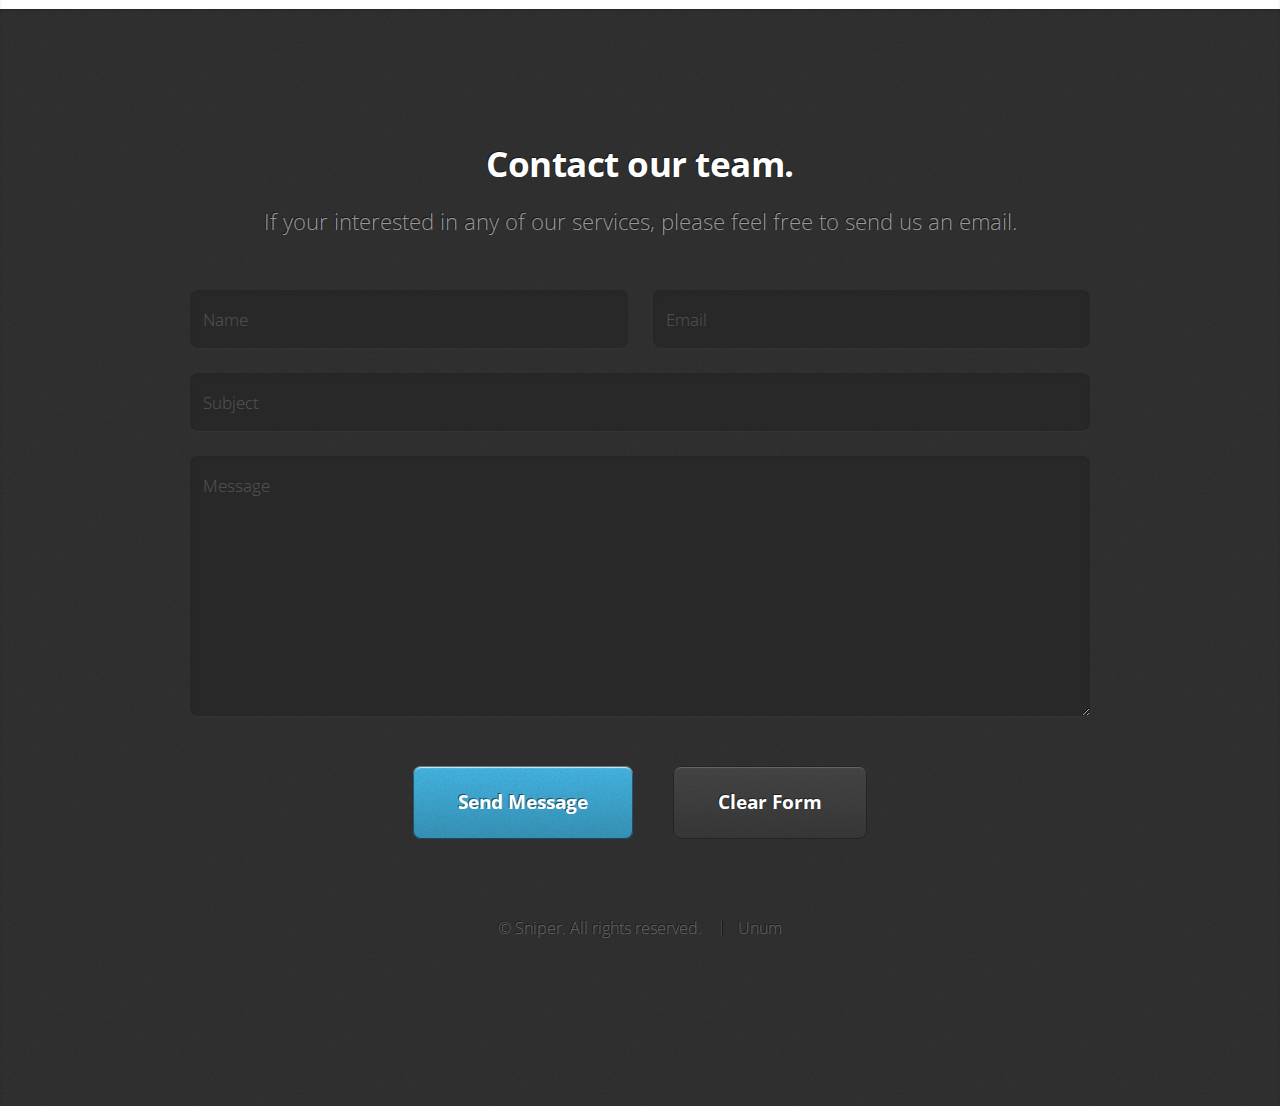
==== commit c15581d8: "Update index.html" ====
--- a/index.html
+++ b/index.html
@@ -227,7 +227,7 @@
                 <div class="4u 12u(mobile)">
                     <article class="box style2">
                         <a class="image featured">
-                            <img src="images/Dashboard.png" alt=""/></a>
+                            <img src="images/MultiPlatform.jpg" alt=""/></a>
 
                         <h3><a href="#">Access Multiple Systems</a></h3>
 
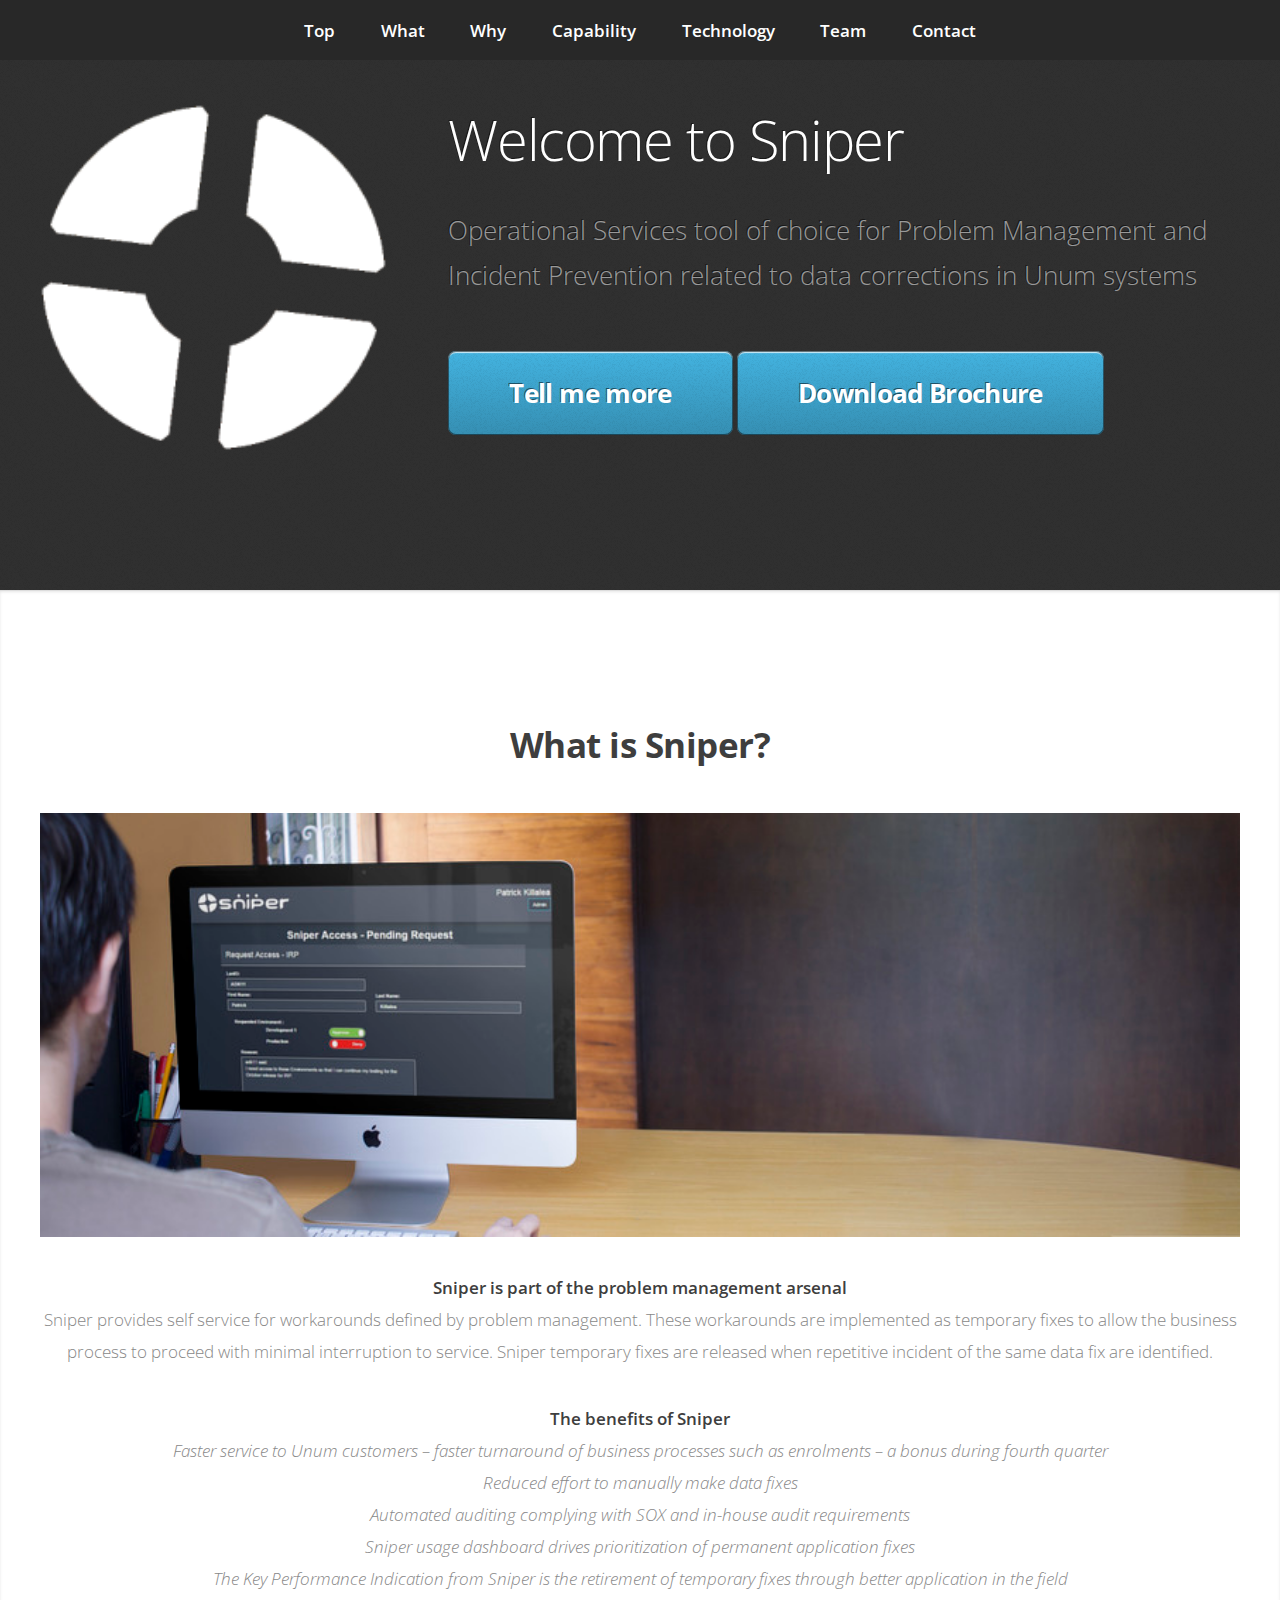
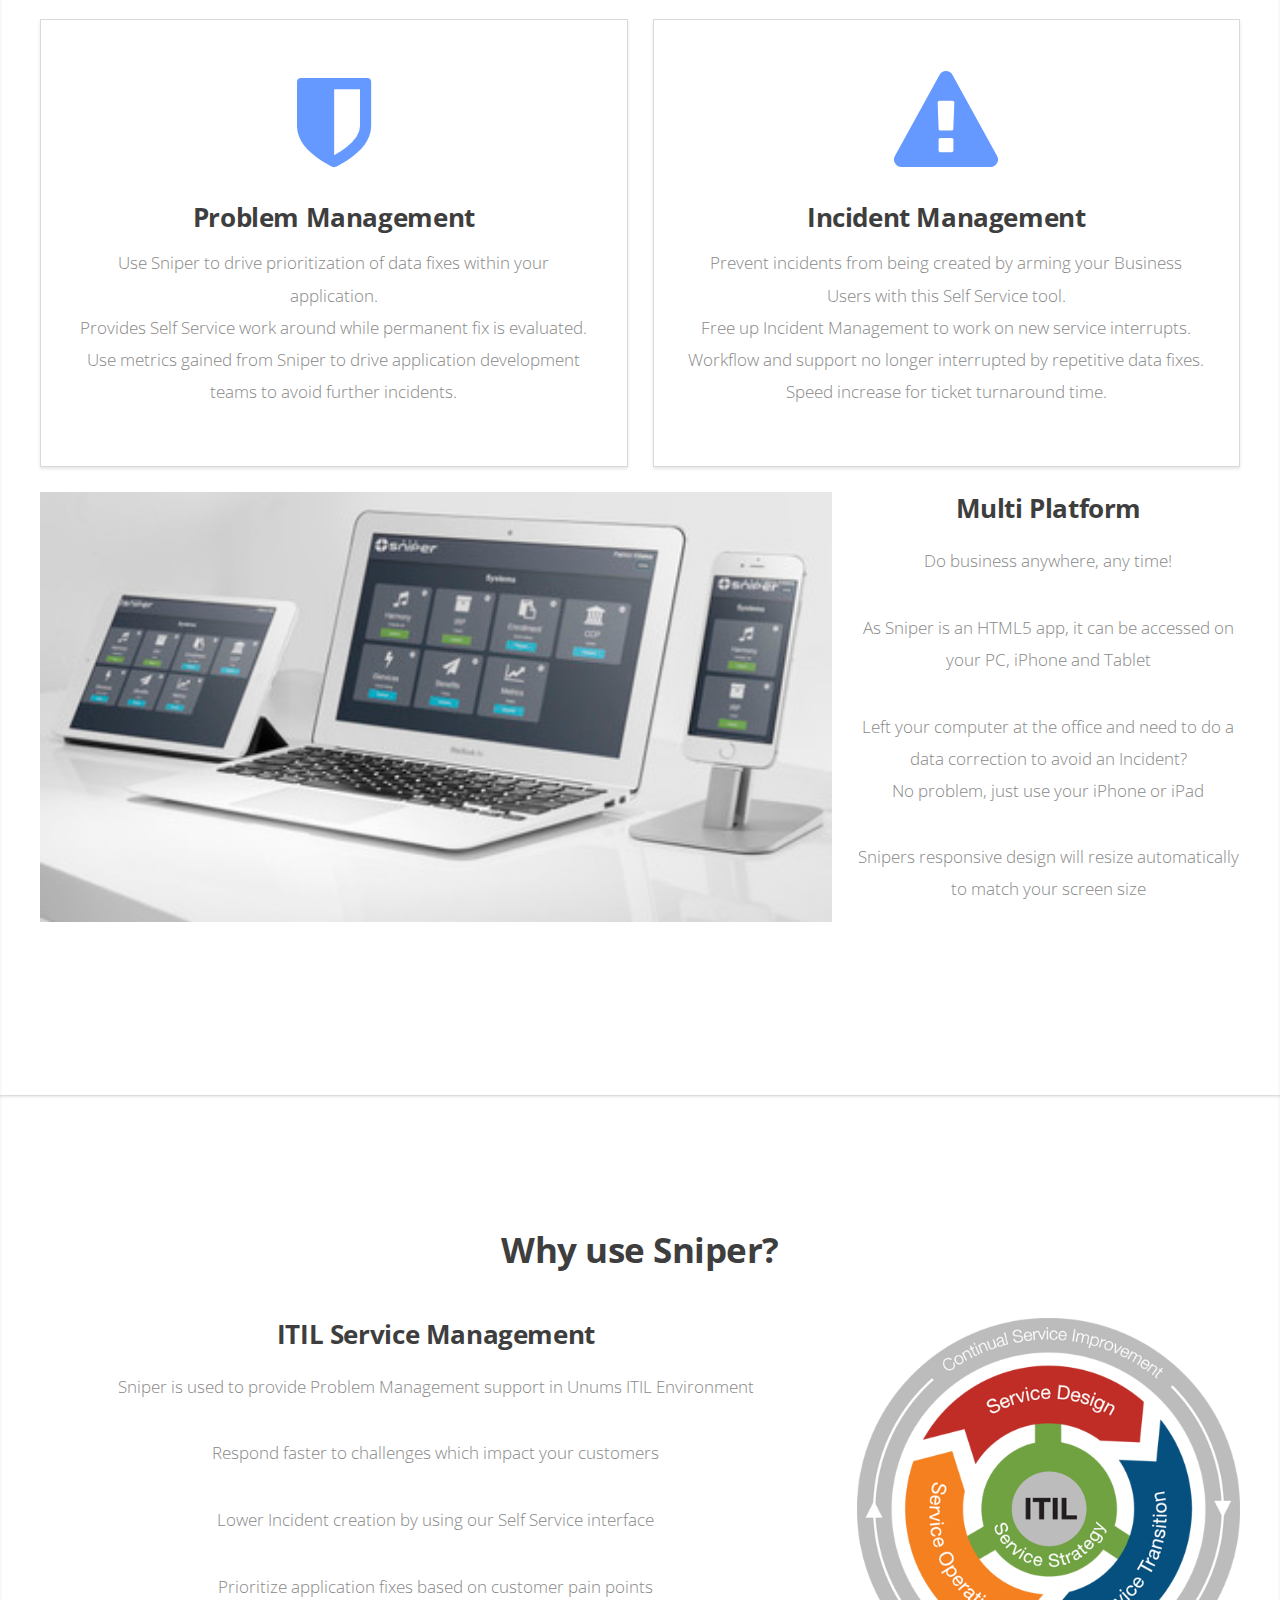
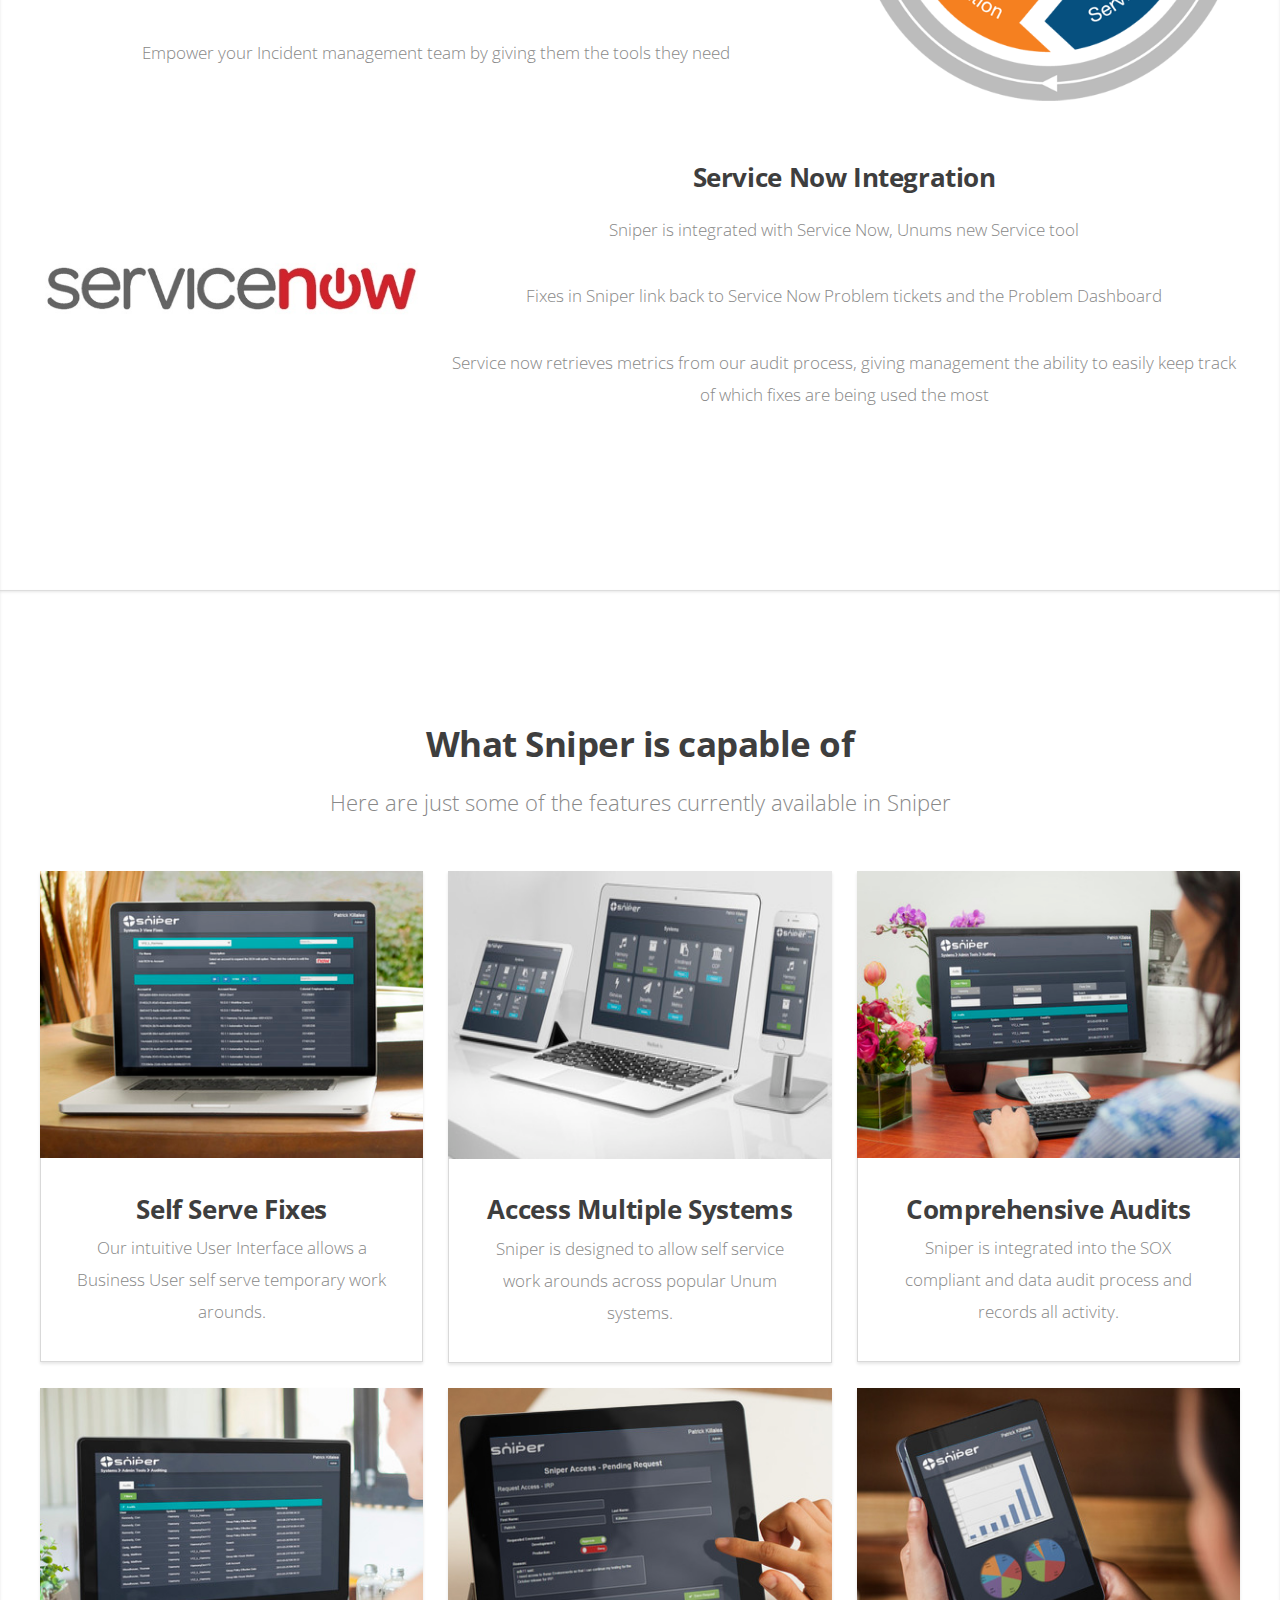
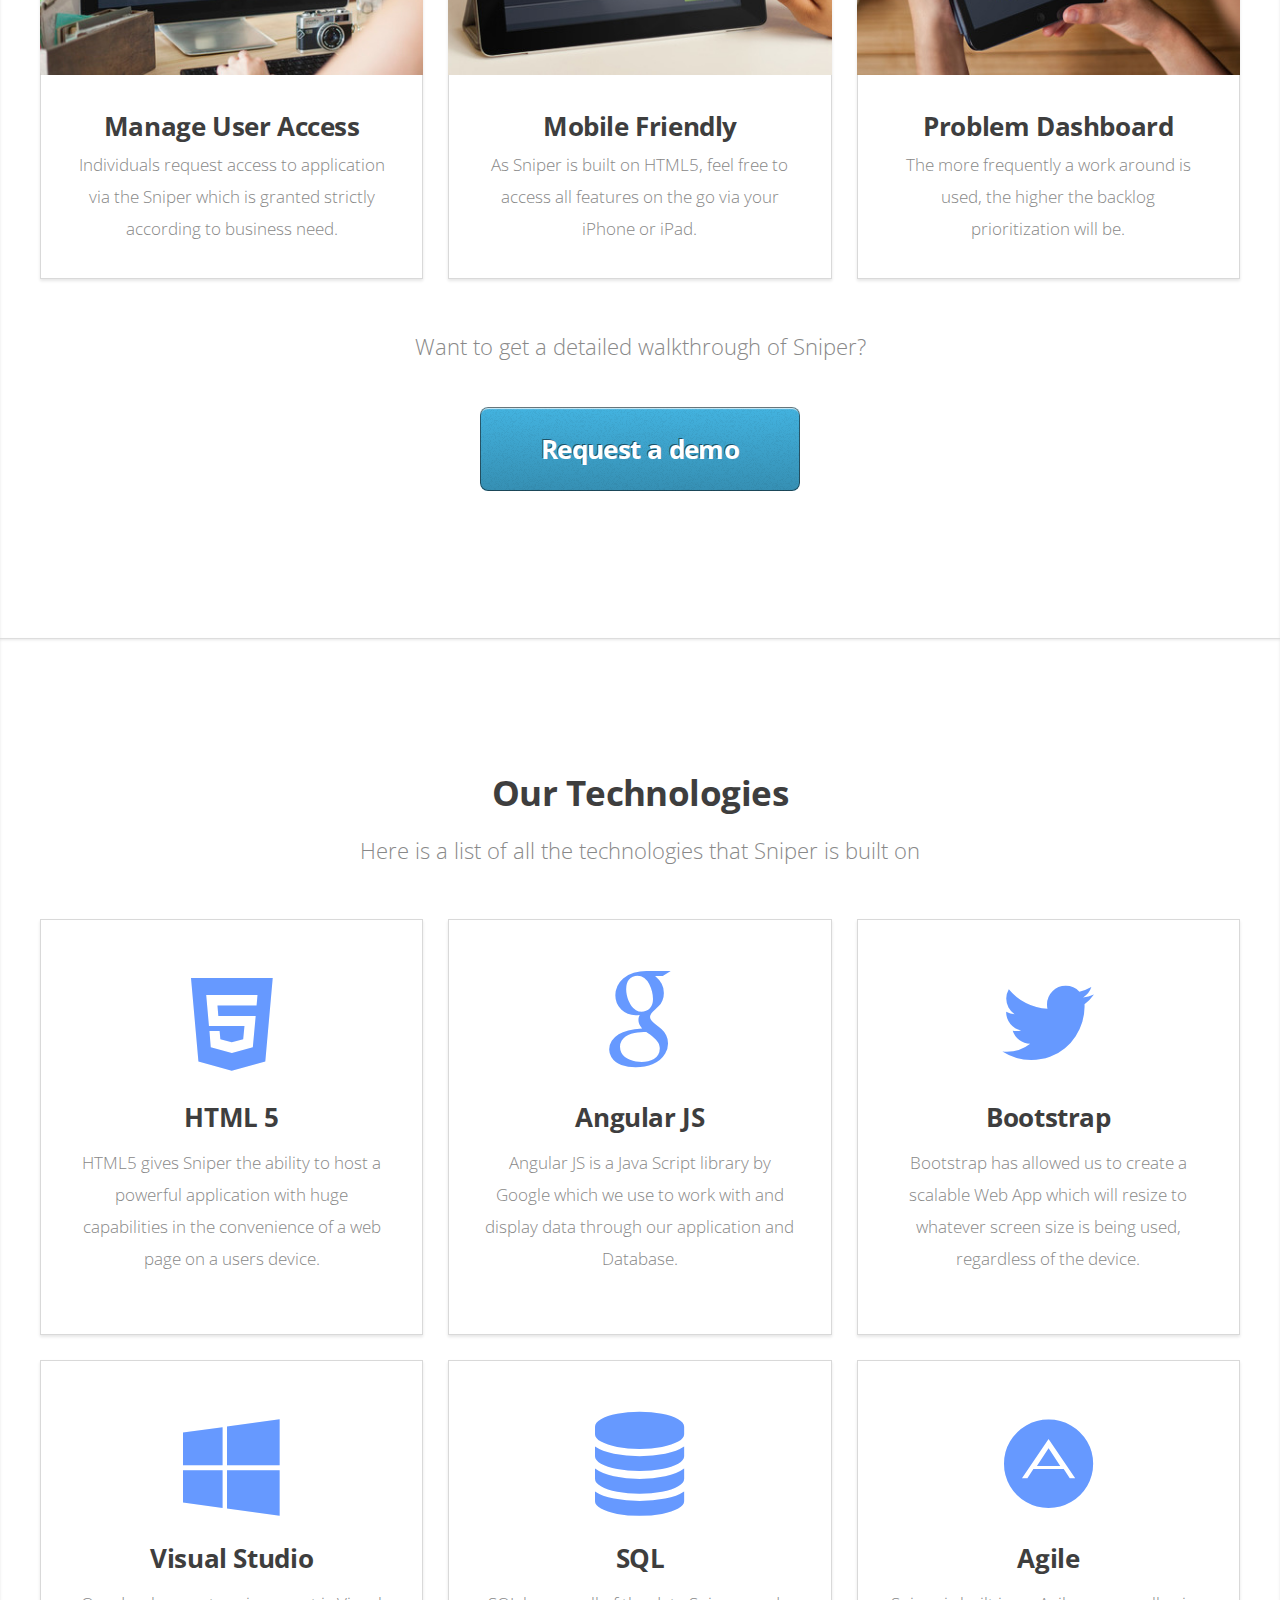
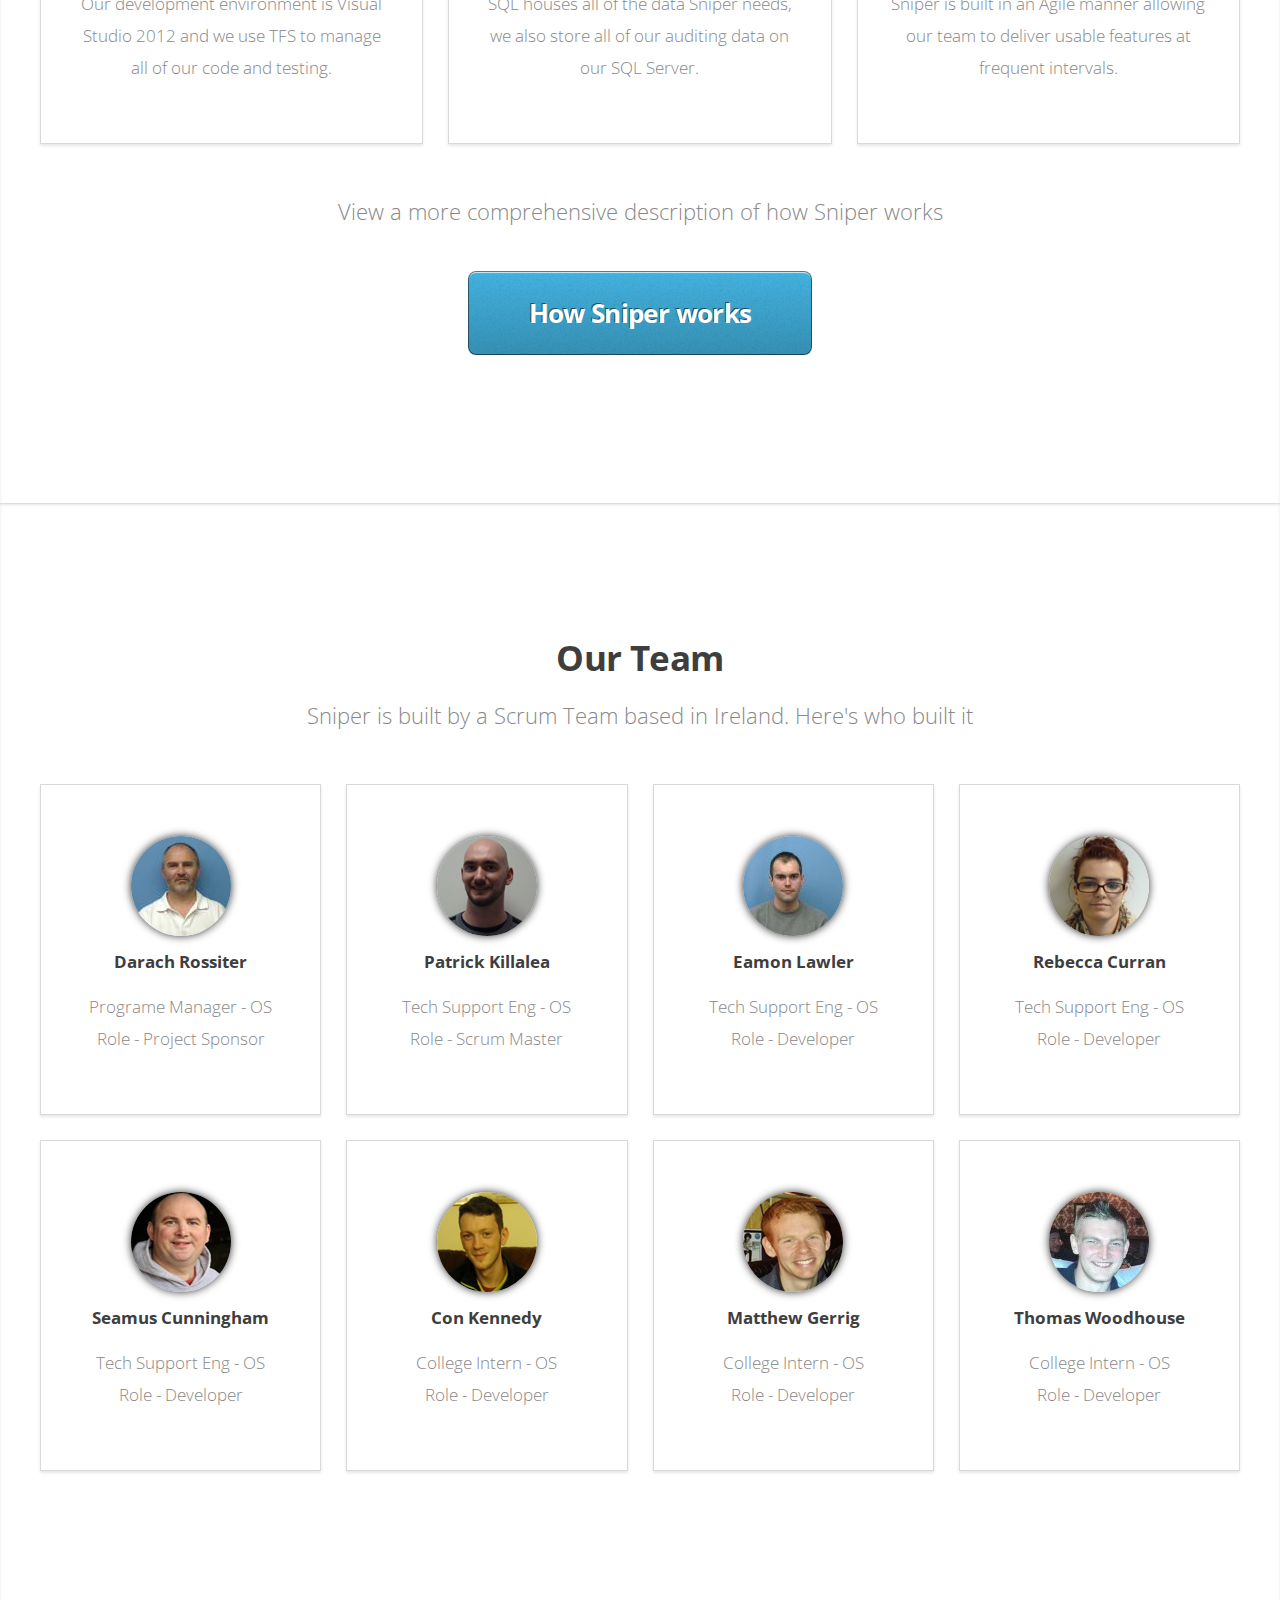
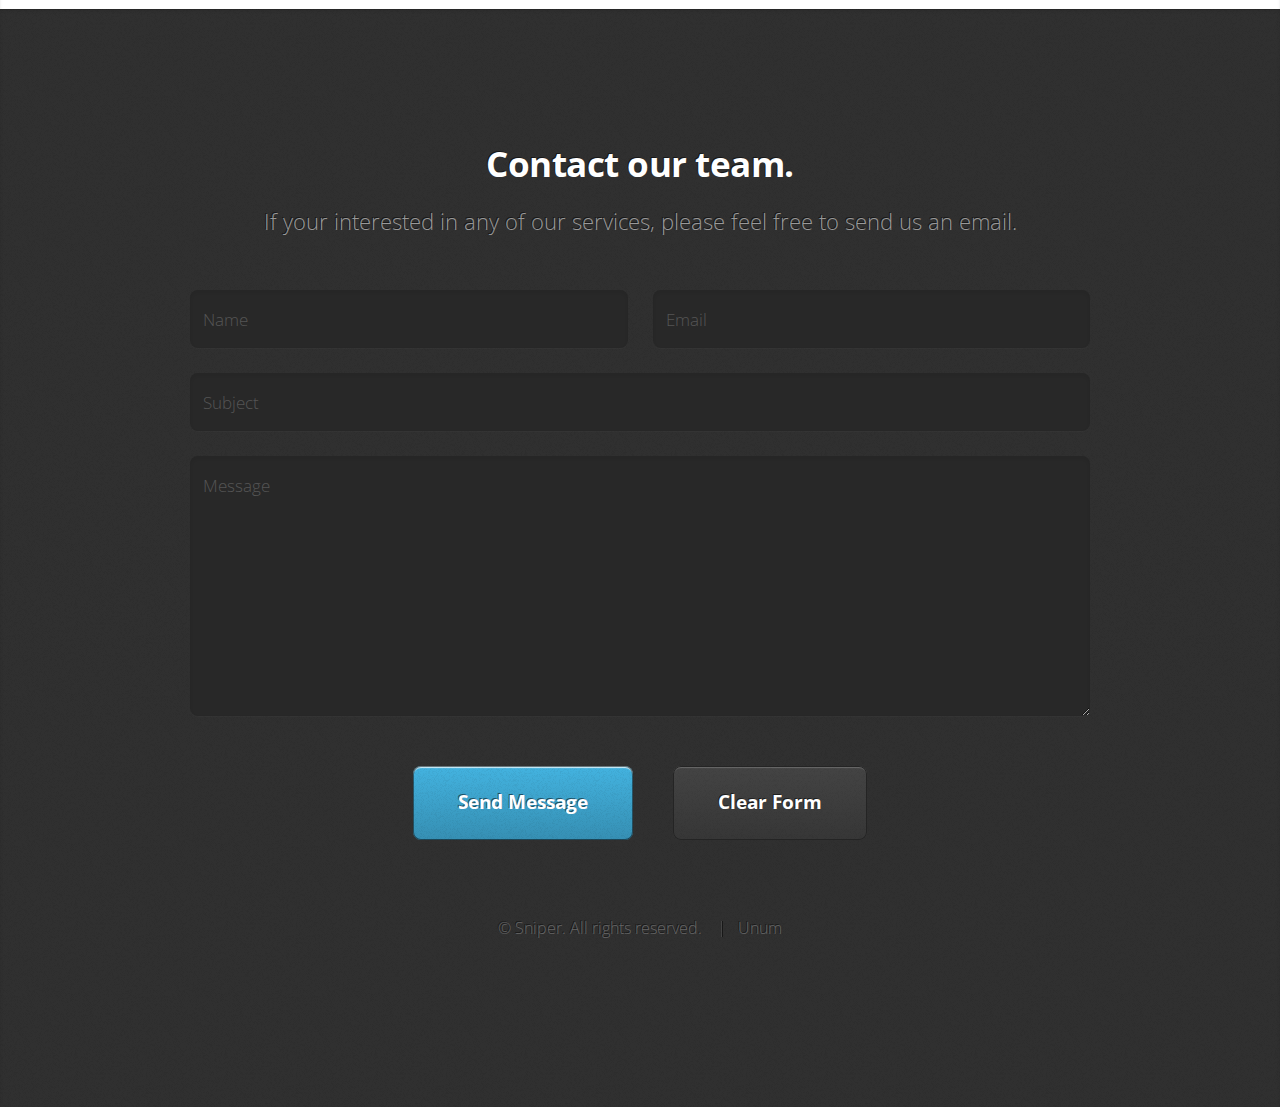
==== commit e10ac492: "Update index.html" ====
--- a/index.html
+++ b/index.html
@@ -227,7 +227,7 @@
                 <div class="4u 12u(mobile)">
                     <article class="box style2">
                         <a class="image featured">
-                            <img src="images/MultiPlatform.jpg" alt=""/></a>
+                            <img src="images/MultiPlatform.jpg" height="288px" alt=""/></a>
 
                         <h3><a href="#">Access Multiple Systems</a></h3>
 
